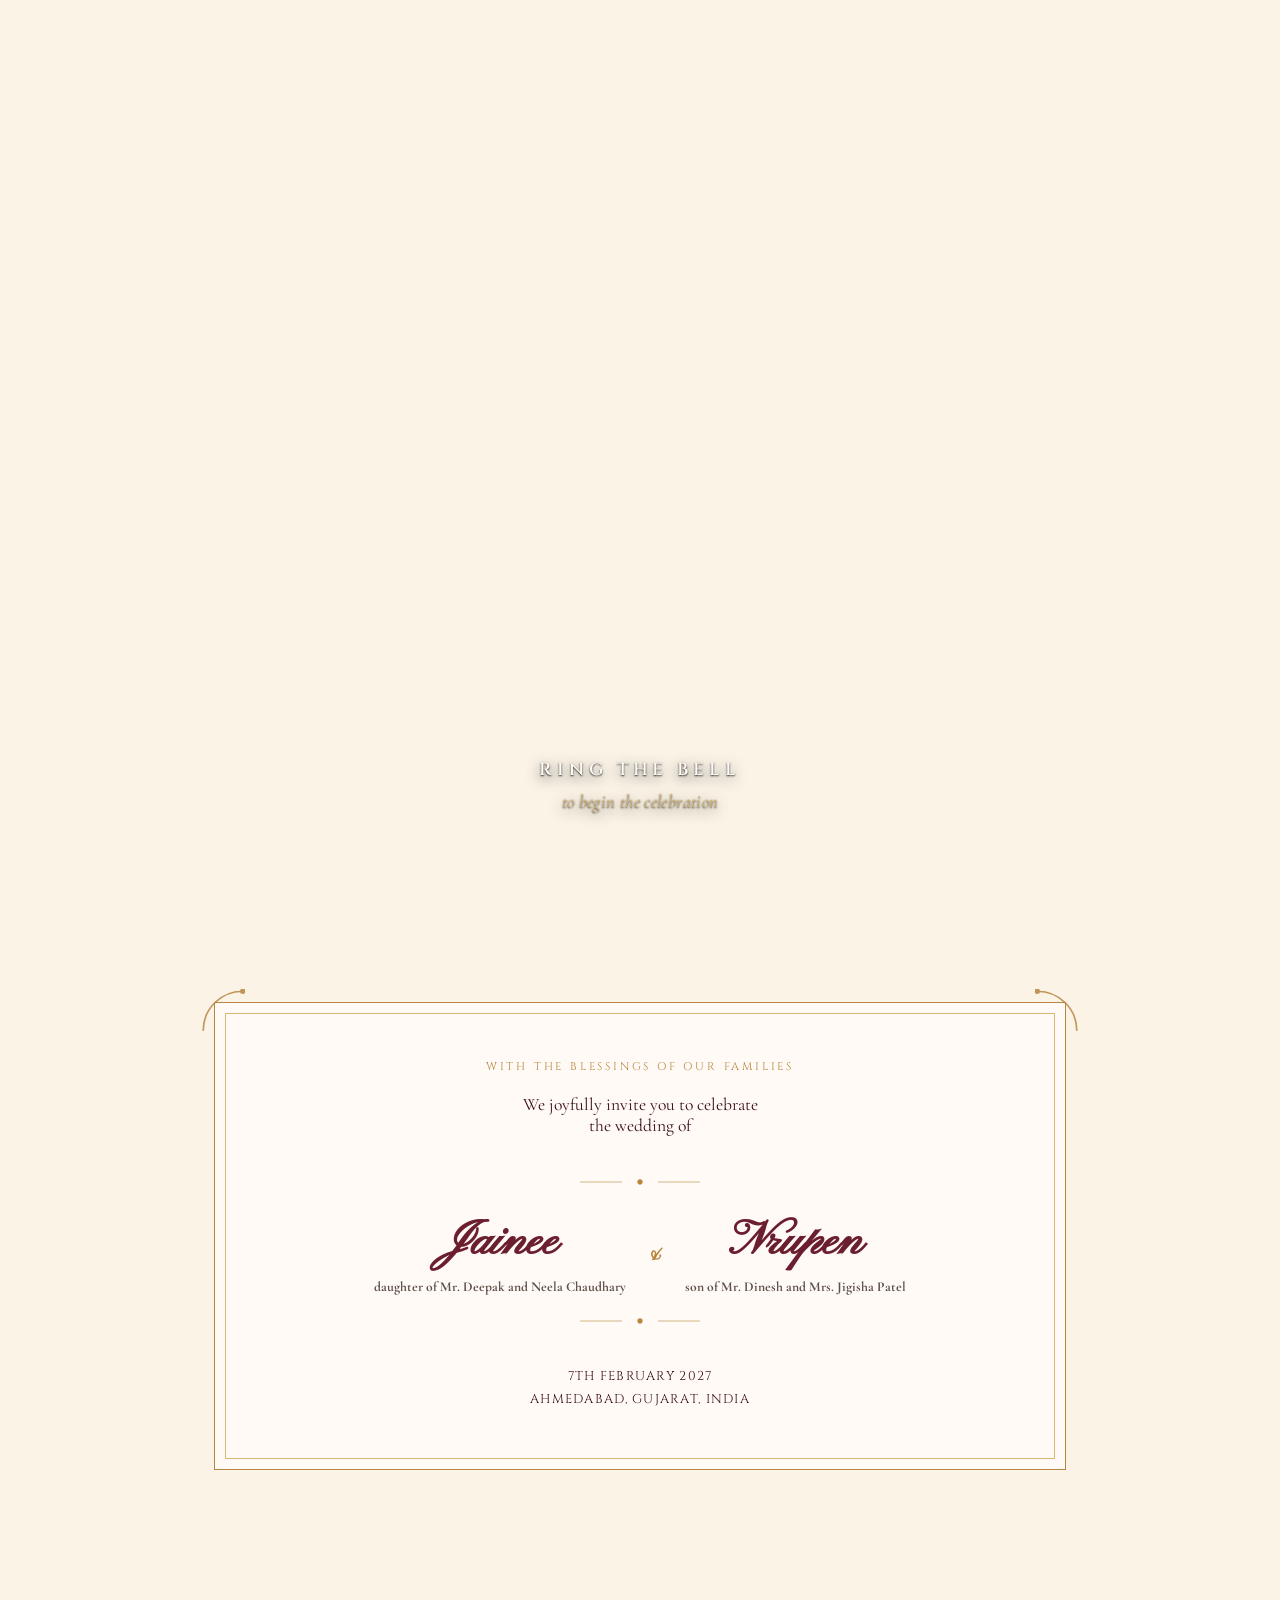
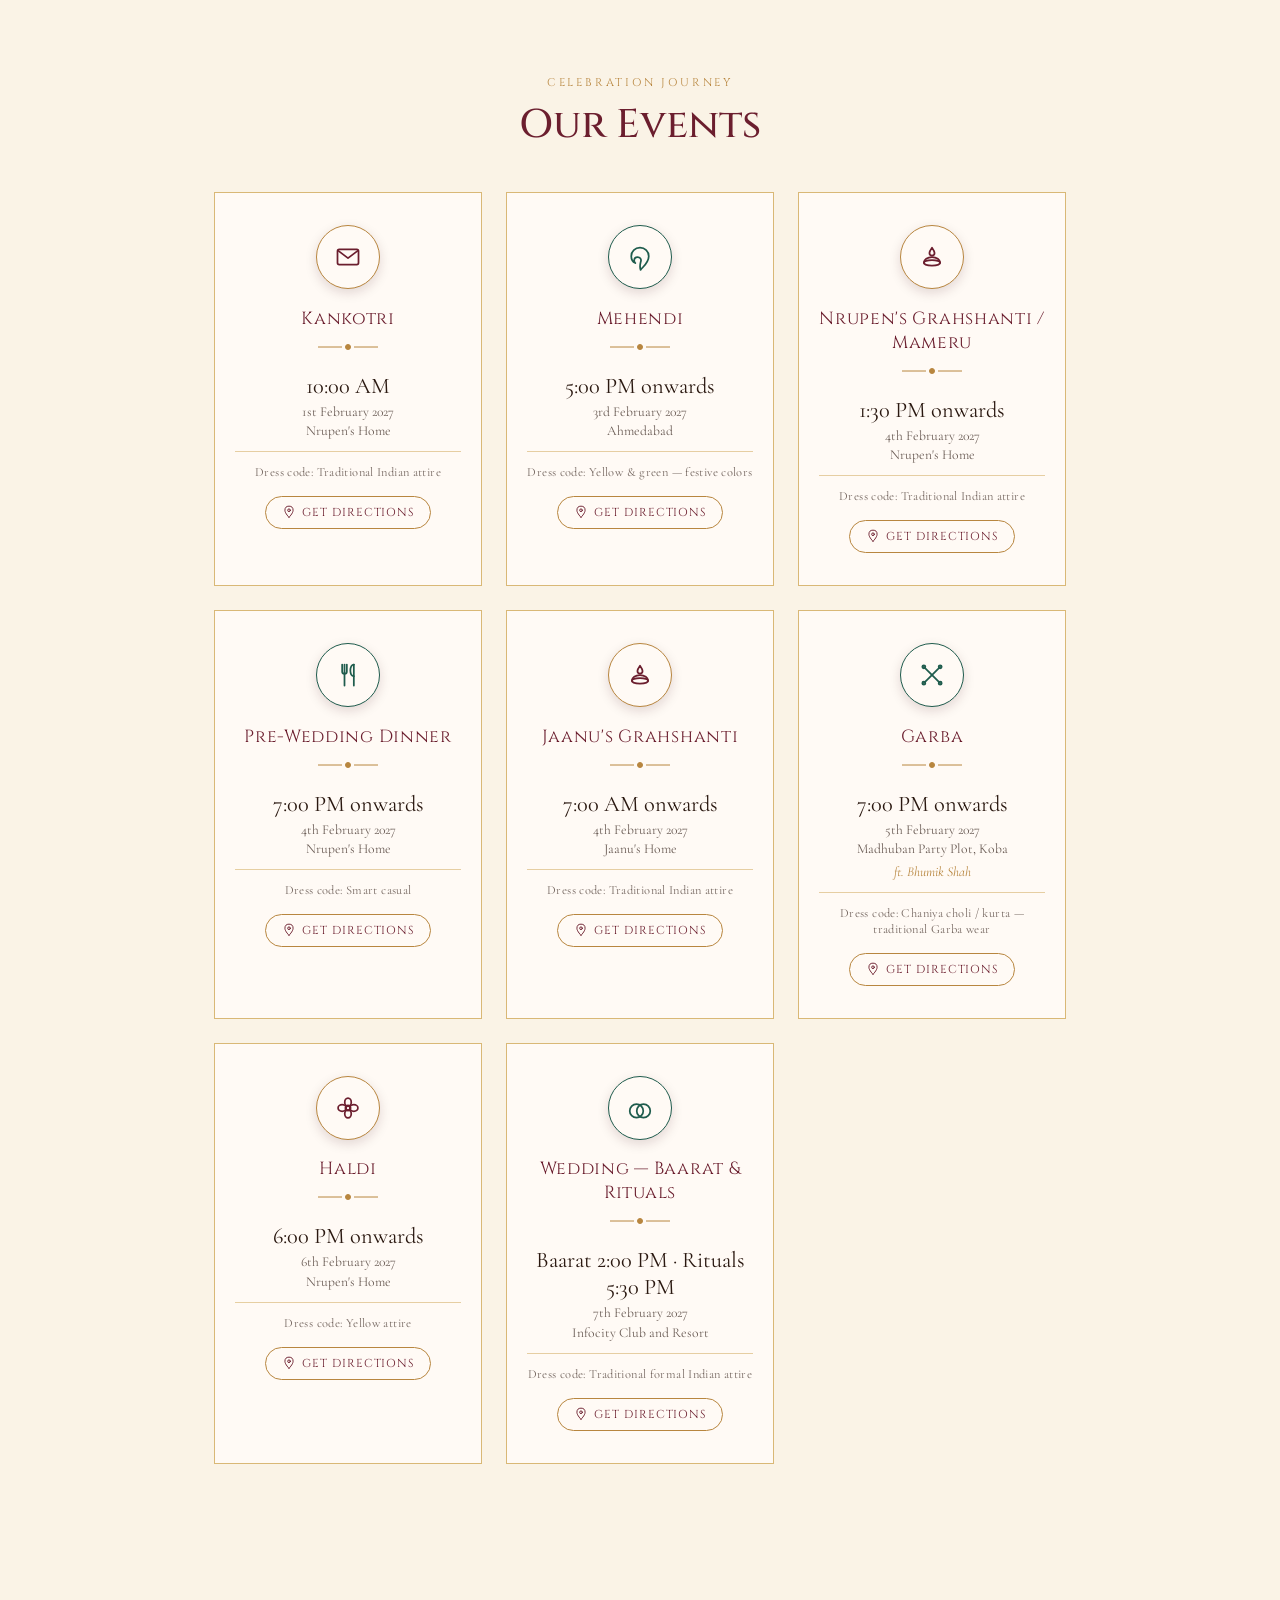
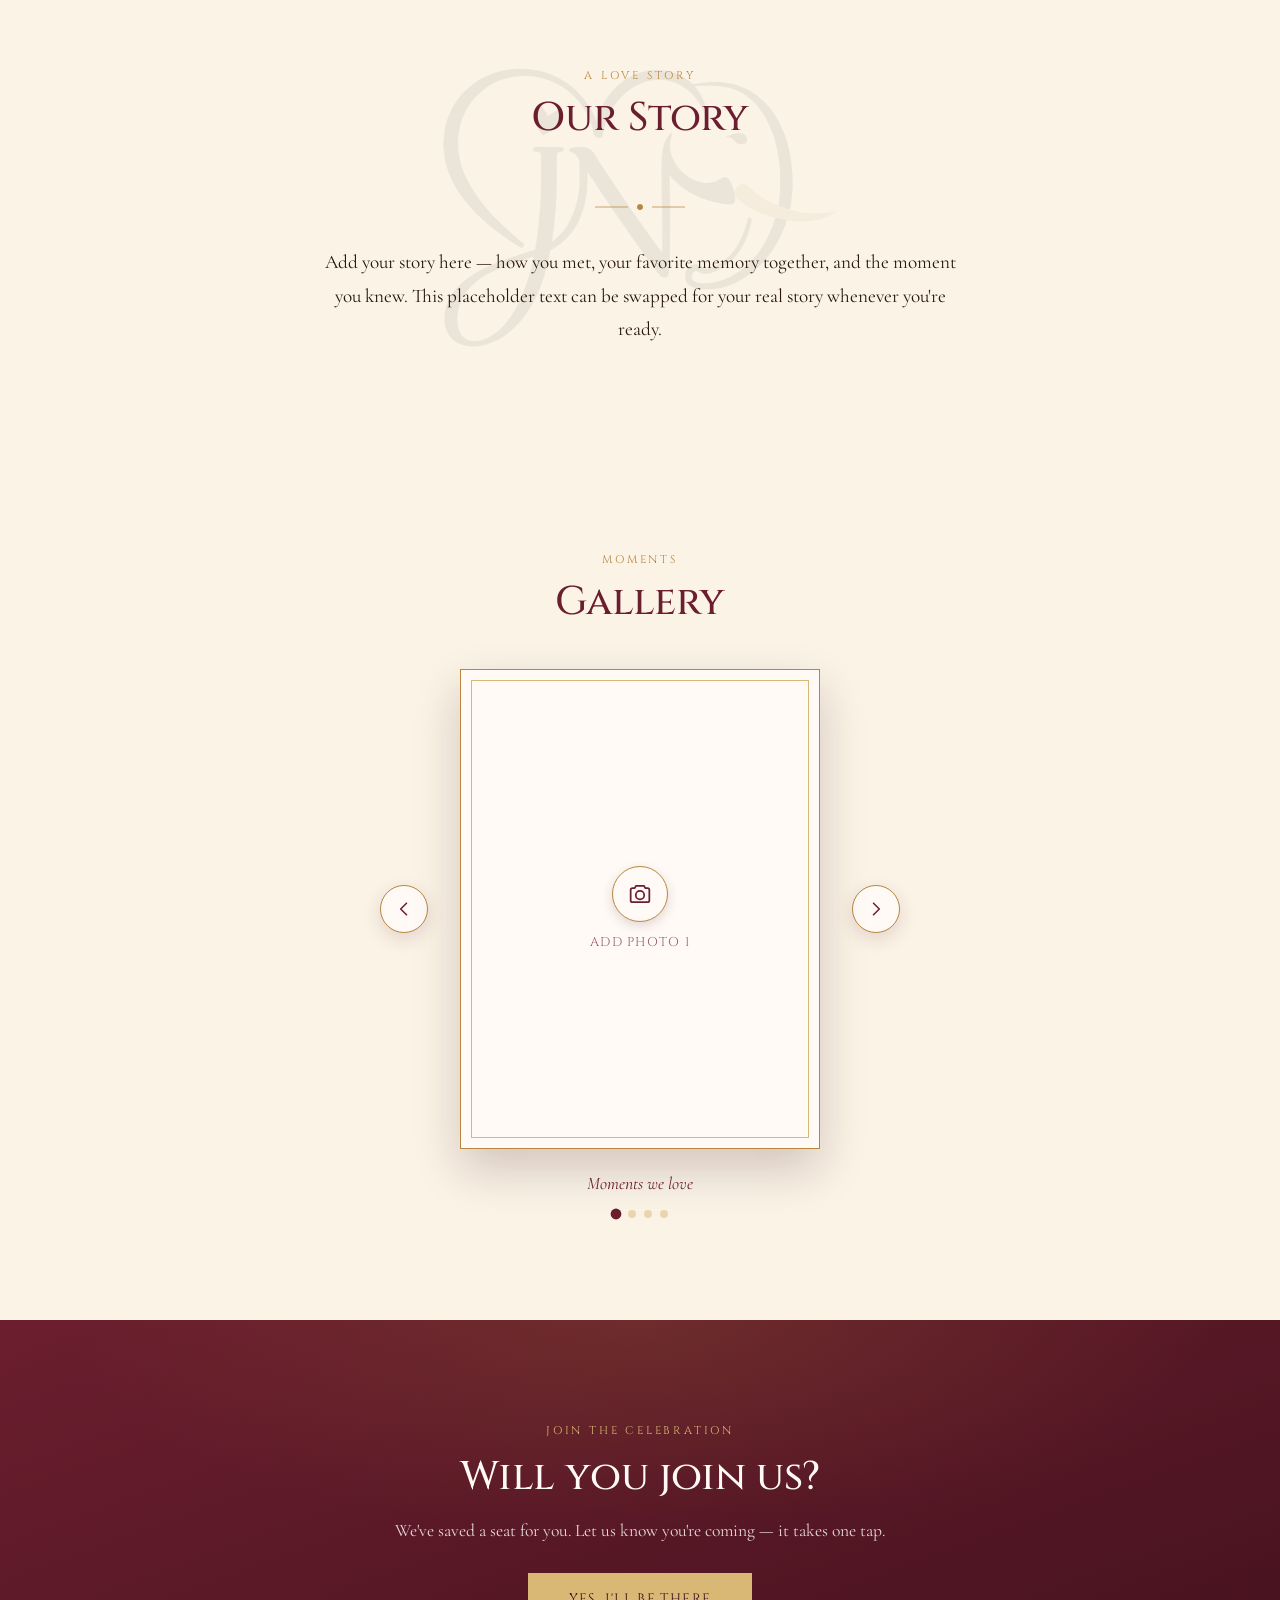
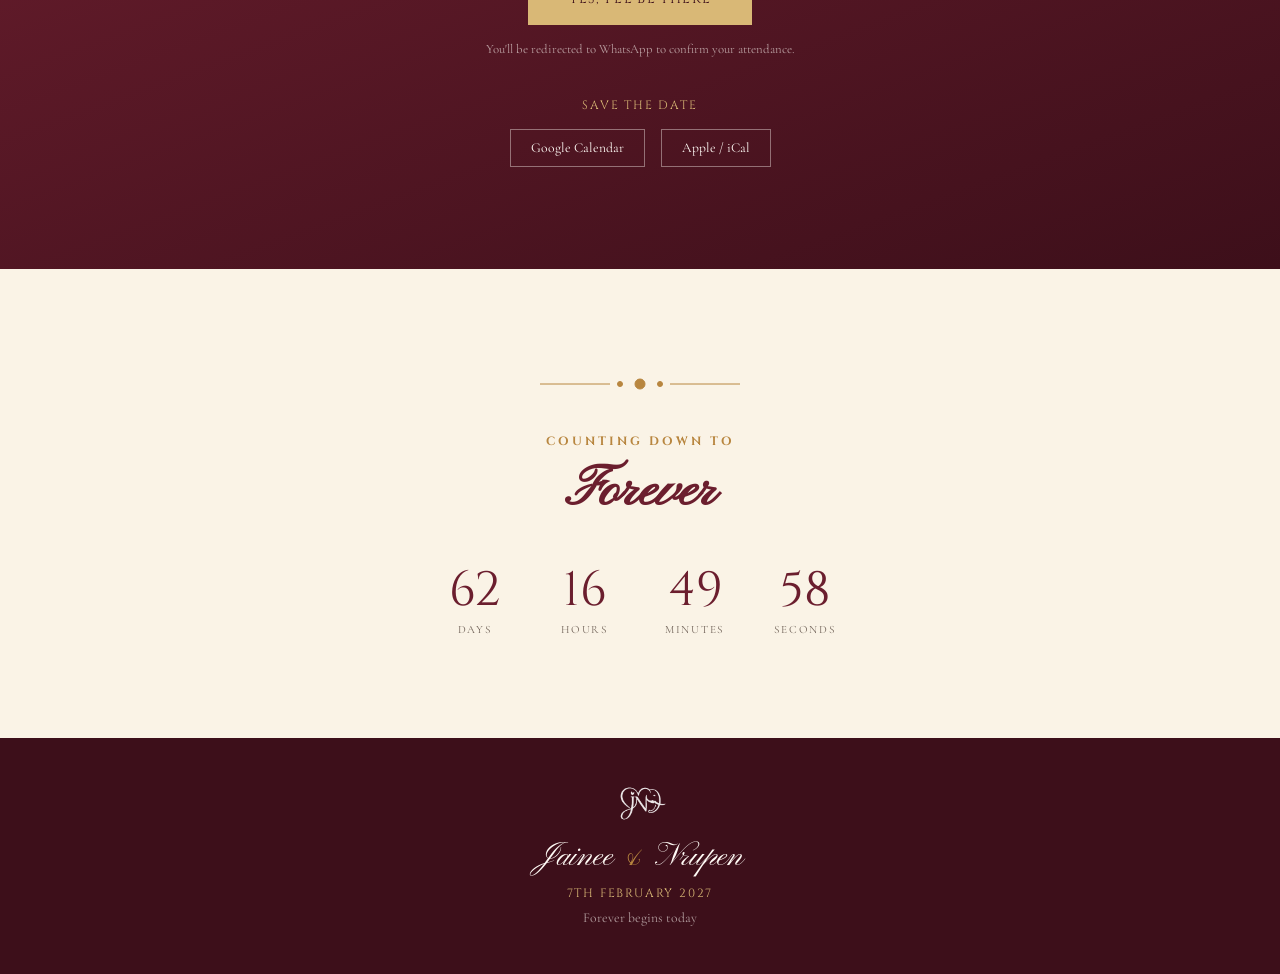
==== index.html @ 2be3107c "Remove hero corner brackets, optically center the logo Drop the four gold L-shaped corner accents fr" ====
<!DOCTYPE html>
<html lang="en">
<head>
<meta charset="UTF-8" />
<meta name="viewport" content="width=device-width, initial-scale=1.0, viewport-fit=cover" />
<title>Jainee &amp; Nrupen | Wedding</title>
<meta name="description" content="Join us as we celebrate the wedding of Jainee and Nrupen." />
<link rel="preconnect" href="https://fonts.googleapis.com">
<link rel="preconnect" href="https://fonts.gstatic.com" crossorigin>
<link href="https://fonts.googleapis.com/css2?family=Cormorant+Garamond:ital,wght@0,400;0,500;0,600;1,400&family=Cinzel:wght@400;500;600&family=Pinyon+Script&display=swap" rel="stylesheet">
<link rel="stylesheet" href="styles.css" />
</head>
<body class="intro-active">

<!-- ══════════ INTRO ══════════ -->
<section class="intro" id="intro" role="button" tabindex="0" aria-label="Ring the bell to begin the celebration">
  <div class="intro-bg" aria-hidden="true">
    <video class="intro-video" playsinline webkit-playsinline
           preload="auto" disablepictureinpicture disableremoteplayback
           controlsList="nodownload nofullscreen noremoteplayback noplaybackrate"
           autoplay muted loop>
      <source src="assets/stock/intro.mp4" type="video/mp4" />
    </video>
  </div>
  <div class="intro-content">
    <div class="intro-hint">
      <p class="intro-hint-label">Ring the bell</p>
      <p class="intro-hint-sub">to begin the celebration</p>
    </div>
  </div>
</section>

<main class="page" id="page" aria-hidden="true">

  <!-- ══════════ HERO ══════════ -->
  <section class="section hero-section" id="hero" aria-label="Jainee and Nrupen">

    <div class="hero-content">
      <img class="hero-logo" src="assets/logo.png" alt="Jainee and Nrupen logo" />
      <p class="hero-eyebrow">We're getting married</p>
      <h1 class="hero-names">
        <span class="hero-name" id="heroBride">Jainee</span>
        <span class="hero-amp" aria-hidden="true">&amp;</span>
        <span class="hero-name" id="heroGroom">Nrupen</span>
      </h1>
      <div class="hero-divider" aria-hidden="true"><span></span><svg viewBox="0 0 24 24" class="hero-divider-mark"><path d="M12 2l2.5 7.5H22l-6 4.5 2.5 7.5L12 17l-6.5 4.5L8 14 2 9.5h7.5z"/></svg><span></span></div>
      <p class="hero-date" id="heroDate">12<sup>th</sup> December 2026</p>
      <p class="hero-venue" id="heroVenue">The Grand Palace, Udaipur</p>
    </div>

    <a class="hero-scroll" href="#invite" aria-label="Scroll to invitation">
      <span class="hero-scroll-label">Scroll</span>
      <span class="hero-scroll-chevron" aria-hidden="true"></span>
    </a>
  </section>

  <!-- ══════════ INVITE ══════════ -->
  <section class="section invite-section" id="invite" aria-labelledby="inviteNames">
    <div class="invite-card reveal-item">
      <svg class="invite-flourish invite-flourish--l" viewBox="0 0 40 40" aria-hidden="true"><path d="M2 38C2 18 18 2 38 2" /><circle cx="38" cy="2" r="2.5" /></svg>
      <svg class="invite-flourish invite-flourish--r" viewBox="0 0 40 40" aria-hidden="true"><path d="M38 38C38 18 22 2 2 2" /><circle cx="2" cy="2" r="2.5" /></svg>
      <p class="invite-overline">With the blessings of our families</p>
      <p class="invite-kicker">We joyfully invite you to celebrate<br>the wedding of</p>
      <svg viewBox="0 0 200 20" class="invite-rule" aria-hidden="true"><path d="M0 10h70M130 10h70" /><circle cx="100" cy="10" r="4"/></svg>

      <h2 class="invite-names" id="inviteNames">
        <span class="invite-person">
          <span class="invite-name" id="inviteBride">Jainee</span>
          <span class="invite-parent" id="inviteBrideParents">daughter of Mr. &amp; Mrs. Bride-Parent</span>
        </span>
        <span class="invite-amp" aria-hidden="true">&amp;</span>
        <span class="invite-person">
          <span class="invite-name" id="inviteGroom">Nrupen</span>
          <span class="invite-parent" id="inviteGroomParents">son of Mr. &amp; Mrs. Groom-Parent</span>
        </span>
      </h2>

      <svg viewBox="0 0 200 20" class="invite-rule" aria-hidden="true"><path d="M0 10h70M130 10h70" /><circle cx="100" cy="10" r="4"/></svg>

      <div class="invite-meta">
        <p class="invite-date" id="inviteDate">12th December 2026</p>
        <p class="invite-venue" id="inviteVenue">The Grand Palace, Udaipur</p>
      </div>
    </div>
  </section>

  <!-- ══════════ EVENTS ══════════ -->
  <section class="section events-section" id="events" aria-labelledby="eventsTitle">
    <div class="events-header reveal-item">
      <p class="events-eyebrow">Celebration Journey</p>
      <h2 class="events-title" id="eventsTitle">Our Events</h2>
    </div>
    <div class="events-list" id="eventsList" role="list" aria-label="Wedding events"></div>
  </section>

  <!-- ══════════ OUR STORY ══════════ -->
  <section class="section story-section" id="story" aria-labelledby="storyTitle">
    <img class="story-watermark" src="assets/logo.png" alt="" aria-hidden="true" />
    <div class="story-content reveal-item">
      <p class="story-eyebrow">A love story</p>
      <h2 class="story-title" id="storyTitle">Our Story</h2>
      <svg viewBox="0 0 120 16" class="story-rule" aria-hidden="true"><path d="M0 8h44M76 8h44"/><circle cx="60" cy="8" r="3.5"/></svg>
      <p class="story-body" id="storyBody">
        Add your story here — how you met, your favorite memory together, and the moment you knew.
        This placeholder text can be swapped for your real story whenever you're ready.
      </p>
    </div>
  </section>

  <!-- ══════════ GALLERY ══════════ -->
  <section class="section gallery-section" id="gallery" aria-labelledby="galleryTitle">
    <div class="gallery-header reveal-item">
      <p class="gallery-eyebrow">Moments</p>
      <h2 class="gallery-title" id="galleryTitle">Gallery</h2>
    </div>

    <div class="gallery-carousel reveal-item">
      <button class="gallery-nav gallery-nav--prev" id="galleryPrev" aria-label="Previous photo">
        <svg viewBox="0 0 24 24" fill="none" stroke="currentColor" stroke-width="1.8" stroke-linecap="round" stroke-linejoin="round"><path d="M15 5l-7 7 7 7"/></svg>
      </button>
      <div class="gallery-frame" id="galleryFrame" aria-live="polite"></div>
      <button class="gallery-nav gallery-nav--next" id="galleryNext" aria-label="Next photo">
        <svg viewBox="0 0 24 24" fill="none" stroke="currentColor" stroke-width="1.8" stroke-linecap="round" stroke-linejoin="round"><path d="M9 5l7 7-7 7"/></svg>
      </button>
    </div>

    <p class="gallery-caption">Moments we love</p>
    <div class="gallery-dots" id="galleryDots" role="tablist" aria-label="Gallery navigation"></div>
  </section>

  <!-- ══════════ RSVP ══════════ -->
  <section class="section rsvp-section" id="rsvp" aria-labelledby="rsvpHeadline">
    <canvas class="rsvp-fireworks" id="rsvpFireworks" aria-hidden="true"></canvas>
    <div class="rsvp-content reveal-item">
      <p class="rsvp-eyebrow">Join the celebration</p>
      <h2 class="rsvp-headline" id="rsvpHeadline">Will you join us?</h2>
      <p class="rsvp-body" id="rsvpBody">
        We've saved a seat for you. Let us know you're coming — it takes one tap.
      </p>

      <a class="rsvp-btn" id="rsvpBtn" href="#" target="_blank" rel="noreferrer">
        <span id="rsvpBtnText">Yes, I'll be there</span>
      </a>
      <p class="rsvp-helper">You'll be redirected to WhatsApp to confirm your attendance.</p>

      <div class="rsvp-cal">
        <p class="rsvp-cal-heading">Save the Date</p>
        <div class="rsvp-cal-btns">
          <a class="rsvp-cal-btn" id="rsvpGcalBtn" href="#" target="_blank" rel="noreferrer">Google Calendar</a>
          <a class="rsvp-cal-btn" id="rsvpIcalBtn" href="#" download="jainee-nrupen-wedding.ics">Apple / iCal</a>
        </div>
      </div>
    </div>
  </section>

  <!-- ══════════ COUNTDOWN ══════════ -->
  <section class="section countdown-section" id="countdown" aria-labelledby="countdownTitle">
    <div class="countdown-garland reveal-item" aria-hidden="true">
      <svg viewBox="0 0 200 24" class="countdown-garland-svg"><path d="M0 12h70M130 12h70"/><circle cx="100" cy="12" r="5"/><circle cx="80" cy="12" r="2.5"/><circle cx="120" cy="12" r="2.5"/></svg>
    </div>
    <div class="countdown-header reveal-item">
      <h2 class="countdown-title" id="countdownTitle">
        <span class="cd-title-lead">Counting Down to</span>
        <span class="cd-title-forever">Forever</span>
      </h2>
    </div>
    <div class="countdown-cells" id="countdownCells" role="timer" aria-label="Time remaining until the wedding">
      <div class="cd-cell"><span class="cd-num" id="cdDays">00</span><span class="cd-label">Days</span></div>
      <div class="cd-cell"><span class="cd-num" id="cdHours">00</span><span class="cd-label">Hours</span></div>
      <div class="cd-cell"><span class="cd-num" id="cdMins">00</span><span class="cd-label">Minutes</span></div>
      <div class="cd-cell"><span class="cd-num" id="cdSecs">00</span><span class="cd-label">Seconds</span></div>
    </div>
  </section>

</main>

<footer class="site-footer" id="siteFooter">
  <img class="ft-logo" src="assets/logo.png" alt="Jainee and Nrupen logo" />
  <p class="ft-names"><span id="ftBride">Jainee</span> <span class="amp">&amp;</span> <span id="ftGroom">Nrupen</span></p>
  <p class="ft-date" id="ftDate">12th December 2026</p>
  <p class="ft-tagline">Forever begins today</p>
</footer>

<!-- Floating section nav -->
<div class="fab-cluster" id="fabCluster" aria-label="Site controls">
  <nav class="nav-panel" id="navPanel" aria-hidden="true">
    <a class="nav-link" href="#hero">Home</a>
    <a class="nav-link" href="#invite">Invitation</a>
    <a class="nav-link" href="#events">Events</a>
    <a class="nav-link" href="#story">Our Story</a>
    <a class="nav-link" href="#gallery">Gallery</a>
    <a class="nav-link" href="#rsvp">RSVP</a>
    <a class="nav-link" href="#countdown">Countdown</a>
  </nav>
  <button class="fab fab-nav" id="navToggle" type="button" aria-label="Open navigation" aria-expanded="false">
    <span class="fab-line"></span><span class="fab-line"></span><span class="fab-line"></span>
  </button>
</div>

<script src="script.js"></script>
</body>
</html>
---- styles.css ----
/* ═══════════════════════════════════
   Tokens
═══════════════════════════════════ */
:root {
  --maroon: #6b1e2e;
  --maroon-dark: #3d0f1a;
  --gold: #b8863f;
  --gold-light: #d9b876;
  --emerald: #1f5c4d;
  --cream: #faf3e6;
  --ivory: #fffaf5;
  --ink: #2a1810;
  --font-body: 'Cormorant Garamond', serif;
  --font-heading: 'Cinzel', serif;
  --font-script: 'Pinyon Script', cursive;
  --section-pad: clamp(3.5rem, 8vw, 7rem);
}

* { box-sizing: border-box; }

html { scroll-behavior: smooth; }

body {
  margin: 0;
  font-family: var(--font-body);
  color: var(--ink);
  background: var(--cream);
  overflow-x: hidden;
}

body.intro-active { overflow: hidden; height: 100vh; }

.amp { font-family: var(--font-script); color: var(--gold); }

img { max-width: 100%; display: block; }

/* ═══════════════════════════════════
   Intro
═══════════════════════════════════ */
.intro {
  position: fixed;
  inset: 0;
  z-index: 100;
  display: flex;
  align-items: flex-end;
  justify-content: center;
  background: var(--cream);
  cursor: pointer;
  padding-bottom: clamp(2rem, 7vh, 3.5rem);
  transition: opacity 0.6s ease 0.15s, visibility 0.6s ease 0.15s, transform 0.75s ease;
}

body:not(.intro-active) .intro {
  opacity: 0;
  visibility: hidden;
  pointer-events: none;
  transform: scale(1.08);
}

.intro.is-flashing {
  transition: none;
  background: var(--gold);
}

.intro.is-flashing .intro-bg {
  opacity: 0;
}

.intro-bg {
  position: absolute;
  inset: 0;
  pointer-events: none;
}

.intro-bg img,
.intro-bg video {
  width: 100%;
  height: 100%;
  object-fit: cover;
  object-position: 50% 40%;
}

/* Hide the browser's default paused-video play glyph — we drive playback ourselves */
.intro-video::-webkit-media-controls,
.intro-video::-webkit-media-controls-start-playback-button,
.intro-video::-webkit-media-controls-panel {
  display: none !important;
  -webkit-appearance: none;
}

.intro-content {
  pointer-events: none;
  position: relative;
  text-align: center;
  color: var(--ivory);
  padding: 2rem;
  transition: opacity 0.45s ease, transform 0.45s ease;
}

.intro.is-playing .intro-content {
  opacity: 0;
  transform: translateY(-22px);
}

.intro-hint {
  animation: pulse 2.2s ease-in-out infinite;
}

.intro-hint-label {
  font-family: var(--font-heading);
  font-weight: 600;
  font-size: 1.1rem;
  letter-spacing: 0.28em;
  text-transform: uppercase;
  color: var(--ivory);
  text-shadow: 0 1px 2px rgba(0, 0, 0, 0.85), 0 4px 14px rgba(0, 0, 0, 0.7);
  margin: 0 0 0.5rem;
}

.intro-hint-sub {
  font-family: var(--font-body);
  font-style: italic;
  font-size: 1.15rem;
  letter-spacing: 0.02em;
  color: var(--gold-light);
  text-shadow: 0 1px 2px rgba(0, 0, 0, 0.85), 0 4px 14px rgba(0, 0, 0, 0.7);
  margin: 0;
}

@keyframes pulse {
  0%, 100% { opacity: 0.4; }
  50% { opacity: 1; }
}

/* ═══════════════════════════════════
   Section base
═══════════════════════════════════ */
.section {
  position: relative;
  padding: var(--section-pad) 1.5rem;
  max-width: 900px;
  margin: 0 auto;
}

.reveal-item {
  opacity: 0;
  transform: translateY(40px) scale(0.97);
  transition: opacity 0.9s cubic-bezier(0.16, 1, 0.3, 1), transform 0.9s cubic-bezier(0.16, 1, 0.3, 1);
}

.reveal-item.is-visible {
  opacity: 1;
  transform: translateY(0) scale(1);
}

/* ═══════════════════════════════════
   Hero
═══════════════════════════════════ */
.hero-section {
  position: relative;
  max-width: none;
  min-height: 100vh;
  display: flex;
  flex-direction: column;
  align-items: center;
  justify-content: center;
  text-align: center;
  background: linear-gradient(160deg, var(--maroon) 0%, var(--maroon-dark) 100%);
  color: var(--ivory);
  overflow: hidden;
}

.hero-content {
  position: relative;
}

.hero-logo {
  width: clamp(92px, 20vw, 150px);
  height: auto;
  margin: 0 auto 1.5rem;
  filter: brightness(0) invert(1);
  opacity: 0.92;
  transform: translateX(6.5%); /* optical centering: the mark's ink is left-heavy within its canvas */
}

.hero-eyebrow {
  font-family: var(--font-heading);
  letter-spacing: 0.35em;
  text-transform: uppercase;
  font-size: 0.7rem;
  color: var(--gold);
  margin: 0 0 1.5rem;
}

.hero-names {
  margin: 0;
  font-family: var(--font-script);
  font-weight: 400;
  font-size: clamp(3.25rem, 10vw, 6rem);
}

.hero-amp {
  font-family: var(--font-script);
  color: var(--gold-light);
  margin: 0 0.15em;
}

.hero-divider {
  display: flex;
  align-items: center;
  justify-content: center;
  gap: 0.75rem;
  margin: 1.75rem auto;
  width: min(280px, 60vw);
}

.hero-divider span {
  flex: 1;
  height: 1px;
  background: var(--gold);
  opacity: 0.6;
}

.hero-divider-mark {
  width: 18px;
  height: 18px;
  fill: var(--gold-light);
  flex-shrink: 0;
}

.hero-date, .hero-venue {
  font-family: var(--font-heading);
  letter-spacing: 0.15em;
  text-transform: uppercase;
  font-size: 0.85rem;
  margin: 0.4rem 0;
  color: var(--ivory);
  opacity: 0.9;
}

.hero-scroll {
  position: absolute;
  bottom: 2rem;
  left: 50%;
  transform: translateX(-50%);
  display: flex;
  flex-direction: column;
  align-items: center;
  gap: 0.5rem;
  color: var(--gold-light);
  text-decoration: none;
  font-size: 0.65rem;
  letter-spacing: 0.2em;
  text-transform: uppercase;
}

.hero-scroll-chevron {
  width: 10px;
  height: 10px;
  border-right: 1.5px solid var(--gold-light);
  border-bottom: 1.5px solid var(--gold-light);
  transform: rotate(45deg);
  animation: bob 2s ease-in-out infinite;
}

@keyframes bob {
  0%, 100% { transform: rotate(45deg) translate(0, 0); }
  50% { transform: rotate(45deg) translate(4px, 4px); }
}

/* ═══════════════════════════════════
   Invite
═══════════════════════════════════ */
.invite-section { text-align: center; }

.invite-card {
  border: 1.5px solid var(--gold);
  padding: clamp(2rem, 6vw, 3.5rem) clamp(1.5rem, 5vw, 3rem);
  position: relative;
  background: var(--ivory);
}

.invite-card::before {
  content: '';
  position: absolute;
  inset: 10px;
  border: 1px solid var(--gold-light);
  pointer-events: none;
}

.invite-flourish {
  position: absolute;
  top: -14px;
  width: 44px;
  height: 44px;
  stroke: var(--gold);
  fill: none;
  stroke-width: 1.5;
  opacity: 0.85;
}

.invite-flourish circle { fill: var(--gold); stroke: none; }

.invite-flourish--l { left: -14px; }
.invite-flourish--r { right: -14px; }

@media (max-width: 560px) {
  .invite-flourish { width: 32px; height: 32px; top: -10px; }
}

.invite-overline {
  font-family: var(--font-heading);
  font-size: 0.7rem;
  letter-spacing: 0.25em;
  text-transform: uppercase;
  color: var(--gold);
  margin: 0 0 1.25rem;
}

.invite-kicker {
  font-size: 1.1rem;
  color: var(--maroon-dark);
  margin: 0 0 1.25rem;
}

.invite-rule {
  width: min(200px, 50%);
  height: 12px;
  margin: 1.25rem auto;
  stroke: var(--gold);
  fill: var(--gold);
  stroke-width: 1;
}

.invite-names {
  margin: 0;
  display: flex;
  flex-wrap: wrap;
  align-items: center;
  justify-content: center;
  gap: 0.75rem 1.25rem;
}

.invite-person {
  display: flex;
  flex-direction: column;
  gap: 0.35rem;
}

.invite-name {
  font-family: var(--font-script);
  font-size: clamp(2rem, 6vw, 3rem);
  color: var(--maroon);
}

.invite-parent {
  font-size: 0.85rem;
  color: var(--ink);
  opacity: 0.75;
}

.invite-amp {
  font-family: var(--font-script);
  font-size: 1.5rem;
  color: var(--gold);
}

.invite-meta { margin-top: 1rem; }

.invite-date, .invite-venue {
  font-family: var(--font-heading);
  font-size: 0.8rem;
  letter-spacing: 0.1em;
  text-transform: uppercase;
  color: var(--maroon-dark);
  margin: 0.35rem 0;
}

/* ═══════════════════════════════════
   Events
═══════════════════════════════════ */
.events-header, .story-content, .gallery-header, .countdown-header {
  text-align: center;
}

.events-eyebrow, .story-eyebrow, .gallery-eyebrow {
  font-family: var(--font-heading);
  font-size: 0.7rem;
  letter-spacing: 0.25em;
  text-transform: uppercase;
  color: var(--gold);
  margin: 0 0 0.5rem;
}

.events-title, .story-title, .gallery-title {
  font-family: var(--font-heading);
  font-weight: 500;
  font-size: clamp(1.75rem, 5vw, 2.5rem);
  color: var(--maroon);
  margin: 0 0 2.5rem;
}

.events-list {
  display: grid;
  grid-template-columns: repeat(auto-fit, minmax(240px, 1fr));
  gap: 1.5rem;
}

.event-card {
  border: 1px solid var(--gold-light);
  background: var(--ivory);
  padding: 2rem 1.25rem;
  text-align: center;
  transition: transform 0.35s ease, box-shadow 0.35s ease, border-color 0.35s ease;
}

.event-card:hover {
  transform: translateY(-6px);
  border-color: var(--gold);
  box-shadow: 0 16px 34px rgba(107, 30, 46, 0.16);
}

.event-card:hover .icon-badge {
  transform: scale(1.08);
  box-shadow: 0 6px 18px rgba(184, 134, 63, 0.35);
}

/* ═══════════════════════════════════
   Icon badges — hand-drawn line icons in a ringed circle,
   used across event cards, guest-info cards and the gallery.
═══════════════════════════════════ */
.icon-badge {
  display: flex;
  align-items: center;
  justify-content: center;
  width: 64px;
  height: 64px;
  margin: 0 auto 1.1rem;
  border-radius: 50%;
  border: 1px solid var(--gold);
  background: var(--ivory);
  box-shadow: 0 4px 12px rgba(61, 15, 26, 0.15);
  transition: transform 0.35s ease, box-shadow 0.35s ease;
}

.icon-badge-svg {
  width: 28px;
  height: 28px;
  color: var(--maroon);
}

.icon-badge--emerald { border-color: var(--emerald); }
.icon-badge--emerald .icon-badge-svg { color: var(--emerald); }

.gallery-frame .icon-badge {
  width: 56px;
  height: 56px;
  margin: 0 auto 0.75rem;
}

.event-name {
  font-family: var(--font-heading);
  font-size: 1.1rem;
  color: var(--maroon);
  margin: 0 0 0.75rem;
  letter-spacing: 0.04em;
}

.event-rule {
  width: 60px;
  height: 8px;
  stroke: var(--gold);
  fill: var(--gold);
  margin: 0 auto 0.75rem;
}

.event-time { font-size: 1.4rem; margin: 0.25rem 0; color: var(--ink); }
.event-date, .event-venue {
  font-size: 0.85rem;
  color: var(--ink);
  opacity: 0.7;
  margin: 0.15rem 0;
}

.event-note {
  font-family: var(--font-body);
  font-style: italic;
  font-size: 0.85rem;
  color: var(--gold);
  margin: 0.35rem 0 0;
}

.event-dress {
  font-size: 0.78rem;
  letter-spacing: 0.03em;
  color: var(--ink);
  opacity: 0.65;
  margin: 0.75rem 0 0;
  padding-top: 0.75rem;
  border-top: 1px solid var(--gold-light);
}

.event-map-link {
  display: inline-flex;
  align-items: center;
  gap: 0.4rem;
  margin-top: 1rem;
  padding: 0.5rem 1rem;
  border: 1px solid var(--gold);
  border-radius: 999px;
  font-family: var(--font-heading);
  font-size: 0.72rem;
  letter-spacing: 0.08em;
  text-transform: uppercase;
  color: var(--maroon);
  text-decoration: none;
  transition: background 0.3s ease, color 0.3s ease;
}

.event-map-link svg { width: 14px; height: 14px; }

.event-map-link:hover {
  background: var(--maroon);
  color: var(--ivory);
}

/* ═══════════════════════════════════
   Story
═══════════════════════════════════ */
.story-section { position: relative; text-align: center; overflow: hidden; }

.story-watermark {
  position: absolute;
  top: 50%;
  left: 50%;
  width: min(420px, 70vw);
  height: auto;
  transform: translate(-50%, -50%);
  opacity: 0.06;
  pointer-events: none;
}

.story-content { position: relative; }

.story-rule {
  width: 140px;
  height: 12px;
  stroke: var(--gold);
  fill: var(--gold);
  margin: 1rem auto 1.75rem;
}

.story-body {
  font-size: 1.2rem;
  line-height: 1.75;
  color: var(--ink);
  max-width: 640px;
  margin: 0 auto;
}

/* ═══════════════════════════════════
   Gallery — single framed carousel
═══════════════════════════════════ */
.gallery-carousel {
  display: flex;
  align-items: center;
  justify-content: center;
  gap: clamp(0.75rem, 3vw, 2rem);
}

.gallery-frame {
  position: relative;
  width: min(360px, 68vw);
  aspect-ratio: 3 / 4;
  border: 1.5px solid var(--gold);
  background: var(--ivory);
  box-shadow: 0 20px 44px rgba(61, 15, 26, 0.2);
  overflow: hidden;
  display: flex;
  flex-direction: column;
  align-items: center;
  justify-content: center;
  opacity: 0;
  transition: opacity 0.25s ease;
}

.gallery-frame.is-visible { opacity: 1; }

.gallery-frame::before {
  content: '';
  position: absolute;
  inset: 10px;
  border: 1px solid var(--gold-light);
  pointer-events: none;
}

.gallery-frame img { width: 100%; height: 100%; object-fit: cover; }

.gallery-frame-placeholder {
  font-family: var(--font-heading);
  font-size: 0.8rem;
  letter-spacing: 0.1em;
  text-transform: uppercase;
  color: var(--maroon);
  opacity: 0.7;
}

.gallery-nav {
  flex-shrink: 0;
  width: 48px;
  height: 48px;
  border-radius: 50%;
  border: 1px solid var(--gold);
  background: var(--ivory);
  color: var(--maroon);
  cursor: pointer;
  display: flex;
  align-items: center;
  justify-content: center;
  box-shadow: 0 6px 18px rgba(107, 30, 46, 0.15);
  transition: background 0.3s ease, transform 0.3s ease, color 0.3s ease;
}

.gallery-nav svg { width: 20px; height: 20px; }

.gallery-nav:hover {
  background: var(--maroon);
  color: var(--ivory);
  transform: scale(1.08);
}

.gallery-caption {
  text-align: center;
  font-family: var(--font-body);
  font-style: italic;
  font-size: 1.1rem;
  color: var(--maroon);
  margin: 1.5rem 0 1rem;
}

.gallery-dots {
  display: flex;
  align-items: center;
  justify-content: center;
  gap: 0.5rem;
}

.gallery-dot {
  width: 8px;
  height: 8px;
  border-radius: 50%;
  border: none;
  padding: 0;
  background: var(--gold-light);
  opacity: 0.5;
  cursor: pointer;
  transition: opacity 0.25s ease, transform 0.25s ease;
}

.gallery-dot.is-active {
  opacity: 1;
  background: var(--maroon);
  transform: scale(1.35);
}

/* ═══════════════════════════════════
   RSVP
═══════════════════════════════════ */
.rsvp-section {
  position: relative;
  max-width: none;
  text-align: center;
  background:
    radial-gradient(ellipse 70% 60% at 50% 0%, rgba(184, 134, 63, 0.16) 0%, transparent 65%),
    linear-gradient(160deg, var(--maroon) 0%, var(--maroon-dark) 100%);
  color: var(--ivory);
  overflow: hidden;
}

.rsvp-fireworks {
  position: absolute;
  inset: 0;
  width: 100%;
  height: 100%;
  pointer-events: none;
}

.rsvp-content { position: relative; max-width: 560px; margin: 0 auto; }

.rsvp-eyebrow {
  font-family: var(--font-heading);
  font-size: 0.7rem;
  letter-spacing: 0.25em;
  text-transform: uppercase;
  color: var(--gold-light);
  margin: 0 0 0.75rem;
}

.rsvp-headline {
  font-family: var(--font-heading);
  font-weight: 500;
  font-size: clamp(1.75rem, 5vw, 2.5rem);
  margin: 0 0 1rem;
}

.rsvp-body { font-size: 1.1rem; opacity: 0.85; margin: 0 0 2rem; }

.rsvp-btn {
  display: inline-block;
  font-family: var(--font-heading);
  letter-spacing: 0.1em;
  text-transform: uppercase;
  font-size: 0.85rem;
  color: var(--maroon-dark);
  background: var(--gold-light);
  padding: 1rem 2.5rem;
  text-decoration: none;
  border: 1px solid var(--gold-light);
  transition: background 0.3s ease, color 0.3s ease;
}

.rsvp-btn:hover { background: transparent; color: var(--gold-light); }

.rsvp-helper {
  font-size: 0.8rem;
  opacity: 0.6;
  margin: 1rem 0 2.5rem;
}

.rsvp-cal-heading {
  font-family: var(--font-heading);
  font-size: 0.75rem;
  letter-spacing: 0.15em;
  text-transform: uppercase;
  color: var(--gold-light);
  margin: 0 0 1rem;
}

.rsvp-cal-btns {
  display: flex;
  gap: 1rem;
  justify-content: center;
  flex-wrap: wrap;
}

.rsvp-cal-btn {
  font-size: 0.85rem;
  color: var(--ivory);
  border: 1px solid rgba(255, 250, 245, 0.4);
  padding: 0.6rem 1.25rem;
  text-decoration: none;
  transition: border-color 0.3s ease;
}

.rsvp-cal-btn:hover { border-color: var(--gold-light); }

/* ═══════════════════════════════════
   Countdown
═══════════════════════════════════ */
.countdown-section { text-align: center; }

.countdown-garland {
  width: min(420px, 90%);
  margin: 0 auto 2rem;
}

.countdown-garland-svg {
  width: 100%;
  height: 24px;
  stroke: var(--gold);
  fill: var(--gold);
  stroke-width: 1;
}

.cd-title-lead {
  display: block;
  font-family: var(--font-heading);
  font-size: 0.75rem;
  letter-spacing: 0.25em;
  text-transform: uppercase;
  color: var(--gold);
  margin-bottom: 0.5rem;
}

.cd-title-forever {
  display: block;
  font-family: var(--font-script);
  font-size: clamp(2.5rem, 7vw, 3.5rem);
  color: var(--maroon);
}

.countdown-cells {
  display: flex;
  justify-content: center;
  gap: clamp(1rem, 4vw, 2.5rem);
  margin-top: 2.5rem;
  flex-wrap: wrap;
}

.cd-cell {
  display: flex;
  flex-direction: column;
  align-items: center;
  min-width: 70px;
}

.cd-num {
  font-family: var(--font-heading);
  font-size: clamp(2rem, 6vw, 3rem);
  color: var(--maroon);
  line-height: 1;
}

.cd-label {
  font-size: 0.7rem;
  letter-spacing: 0.15em;
  text-transform: uppercase;
  color: var(--ink);
  opacity: 0.65;
  margin-top: 0.5rem;
}

/* ═══════════════════════════════════
   Footer
═══════════════════════════════════ */
.site-footer {
  text-align: center;
  padding: 3rem 1.5rem;
  background: var(--maroon-dark);
  color: var(--ivory);
}

.ft-logo {
  width: 48px;
  height: auto;
  margin: 0 auto 1rem;
  filter: brightness(0) invert(1);
  opacity: 0.9;
  transform: translateX(6.5%); /* optical centering: the mark's ink is left-heavy within its canvas */
}

.ft-names {
  font-family: var(--font-script);
  font-size: 2rem;
  margin: 0 0 0.5rem;
}

.ft-date {
  font-family: var(--font-heading);
  font-size: 0.75rem;
  letter-spacing: 0.15em;
  text-transform: uppercase;
  color: var(--gold-light);
  margin: 0 0 0.5rem;
}

.ft-tagline {
  font-size: 0.85rem;
  opacity: 0.6;
  margin: 0;
}

/* ═══════════════════════════════════
   Floating nav
═══════════════════════════════════ */
.fab-cluster {
  position: fixed;
  bottom: 1.5rem;
  right: 1.5rem;
  z-index: 50;
  display: flex;
  flex-direction: column;
  align-items: flex-end;
  gap: 0.75rem;
}

.fab {
  width: 52px;
  height: 52px;
  border-radius: 50%;
  border: 1px solid var(--gold);
  background: var(--ivory);
  cursor: pointer;
  display: flex;
  flex-direction: column;
  align-items: center;
  justify-content: center;
  gap: 4px;
  box-shadow: 0 6px 18px rgba(107, 30, 46, 0.18);
}

.fab-line {
  width: 20px;
  height: 1.5px;
  background: var(--maroon);
}

.nav-panel {
  display: flex;
  flex-direction: column;
  gap: 0.25rem;
  background: var(--ivory);
  border: 1px solid var(--gold);
  padding: 1rem 1.5rem;
  opacity: 0;
  transform: translateY(10px) scale(0.98);
  pointer-events: none;
  transition: opacity 0.25s ease, transform 0.25s ease;
}

.nav-panel.is-open {
  opacity: 1;
  transform: translateY(0) scale(1);
  pointer-events: auto;
}

.nav-link {
  font-family: var(--font-heading);
  font-size: 0.8rem;
  letter-spacing: 0.08em;
  color: var(--maroon-dark);
  text-decoration: none;
  padding: 0.4rem 0;
}

.nav-link:hover { color: var(--gold); }

/* ═══════════════════════════════════
   Responsive
═══════════════════════════════════ */
@media (max-width: 640px) {
  .invite-names { flex-direction: column; }
  .rsvp-cal-btns { flex-direction: column; align-items: center; }
}
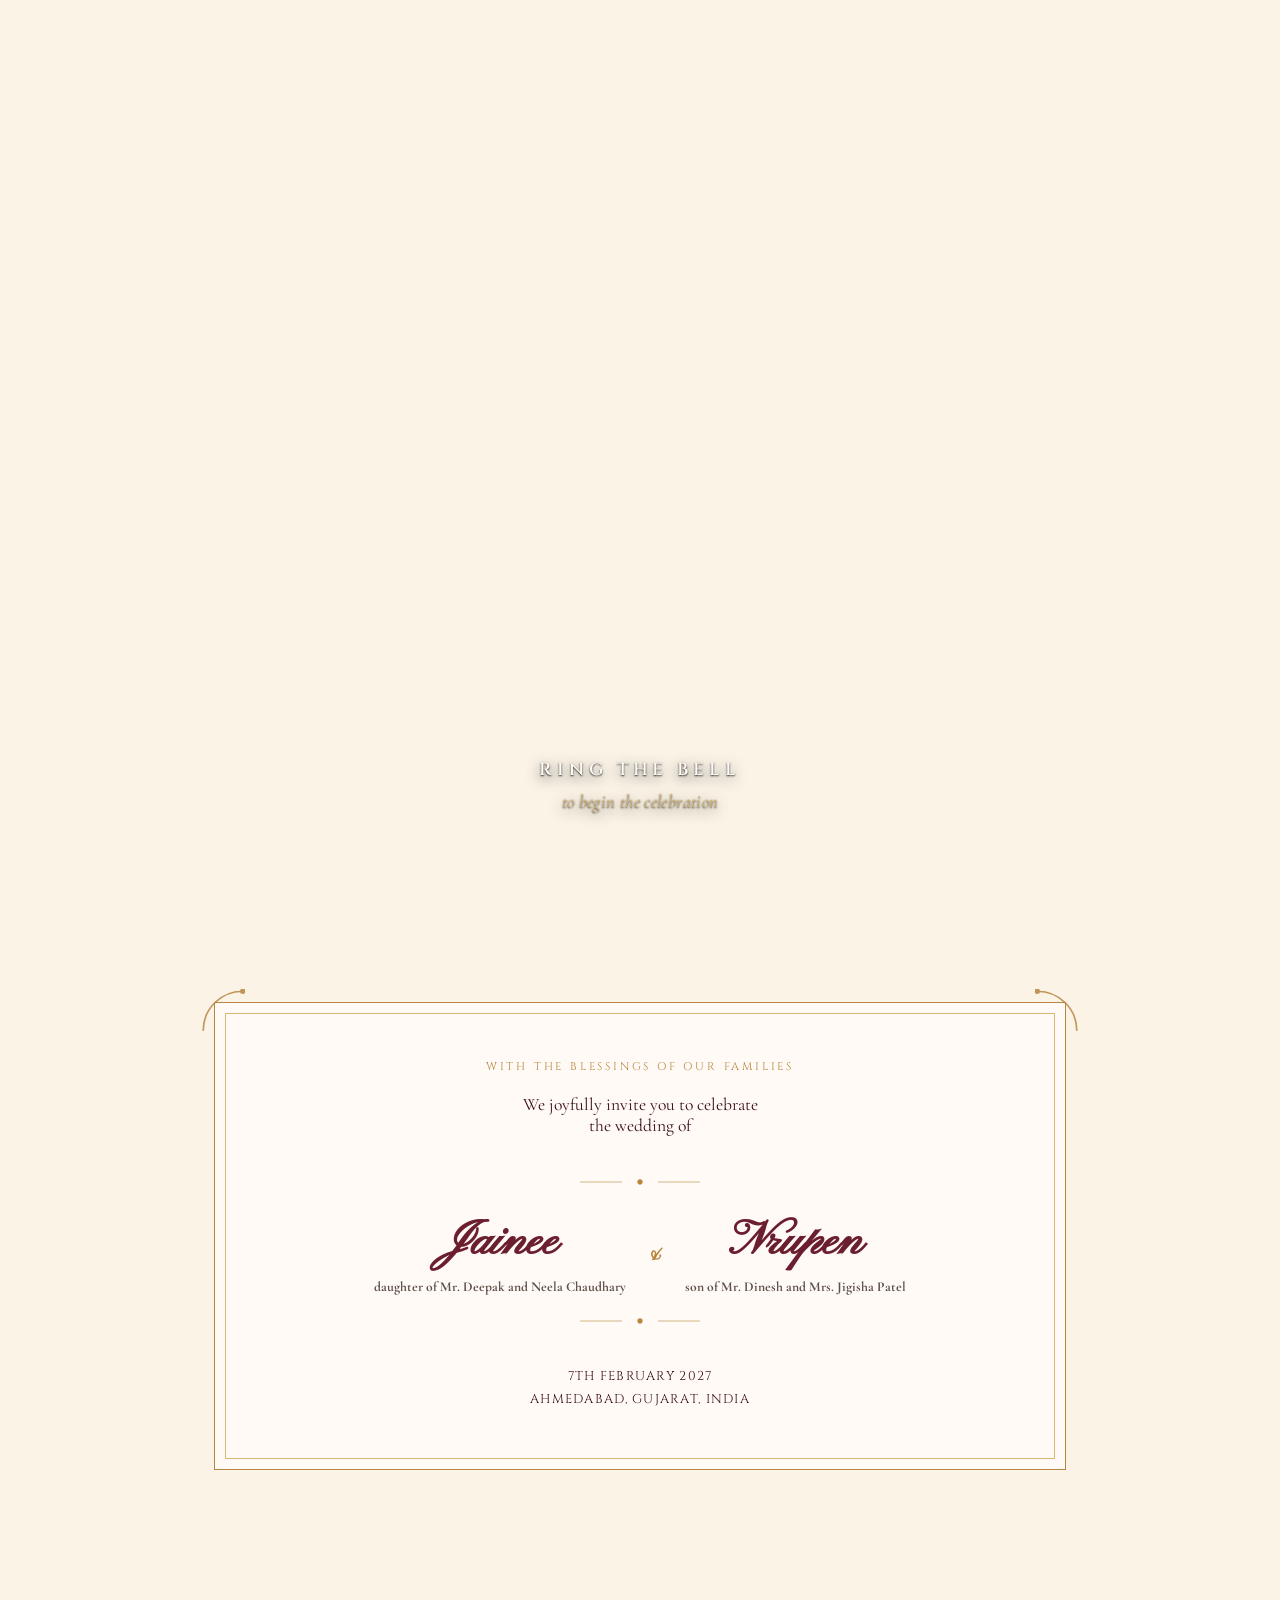
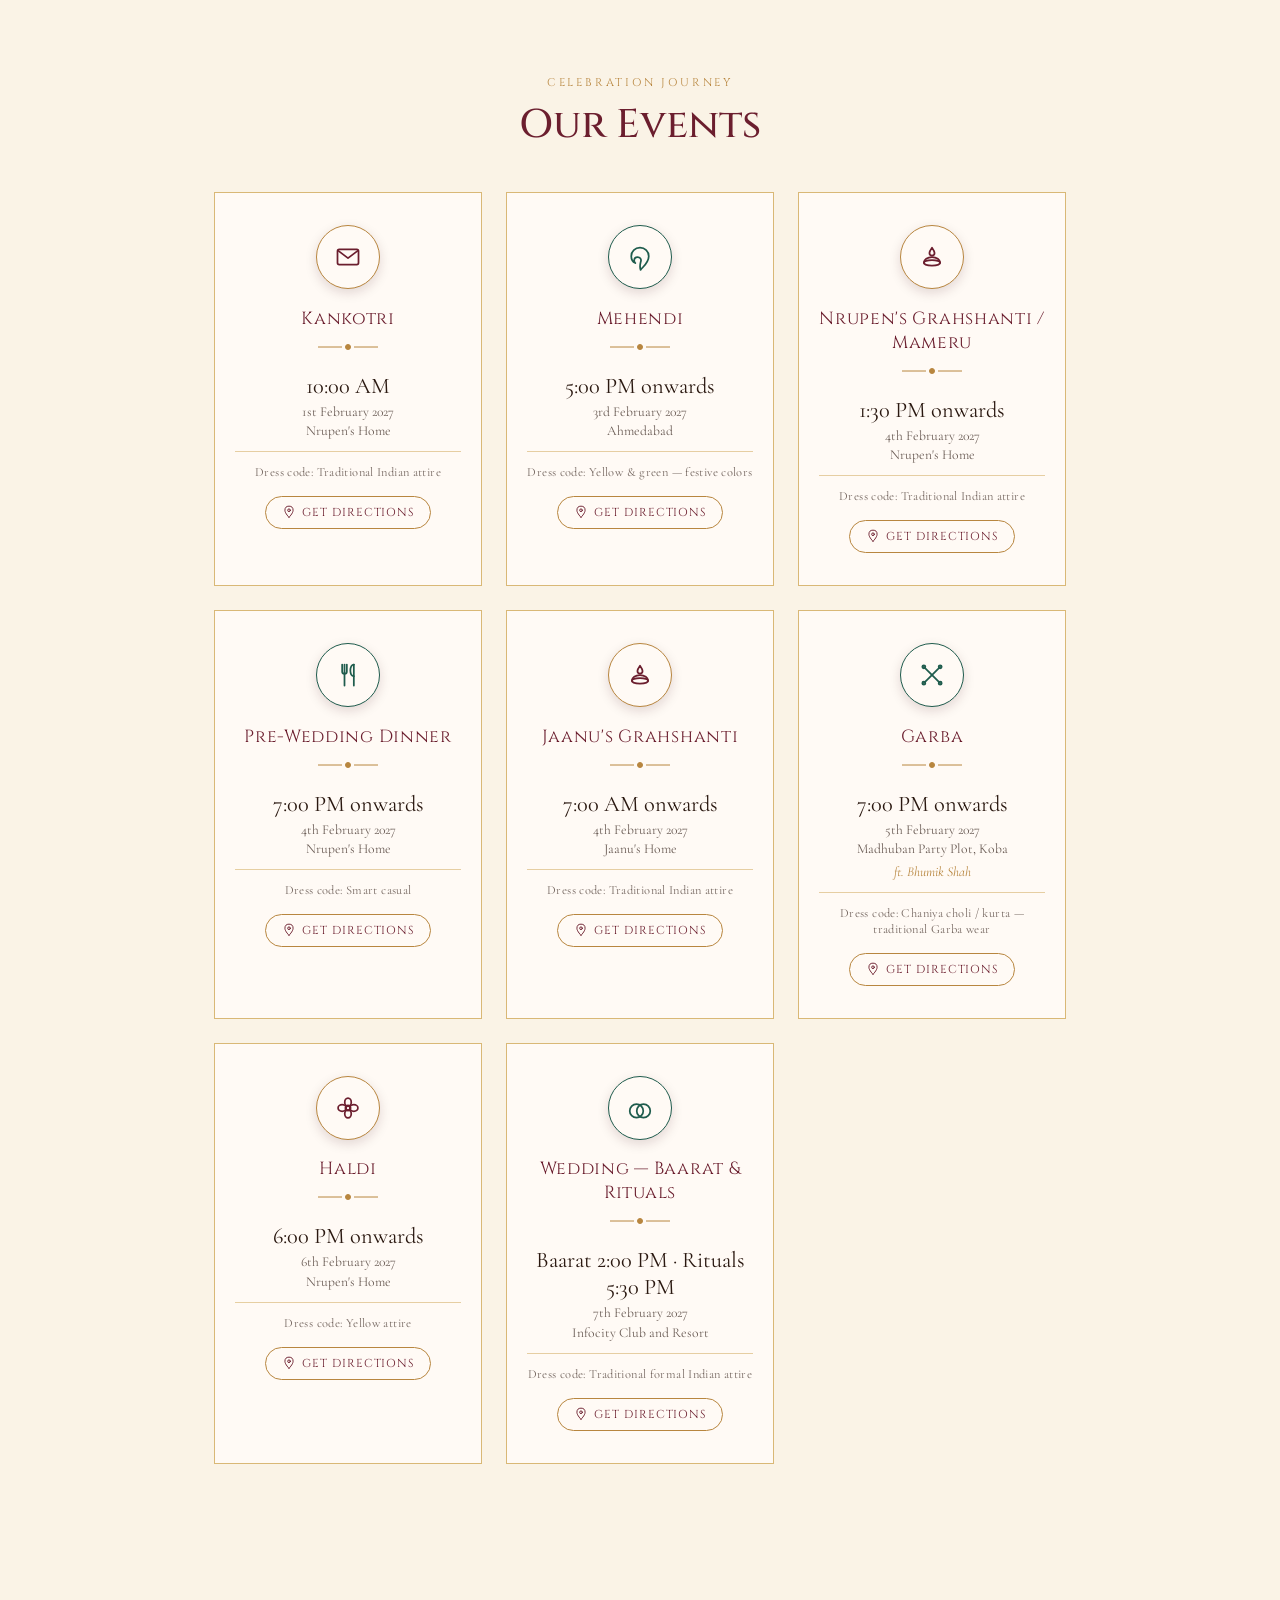
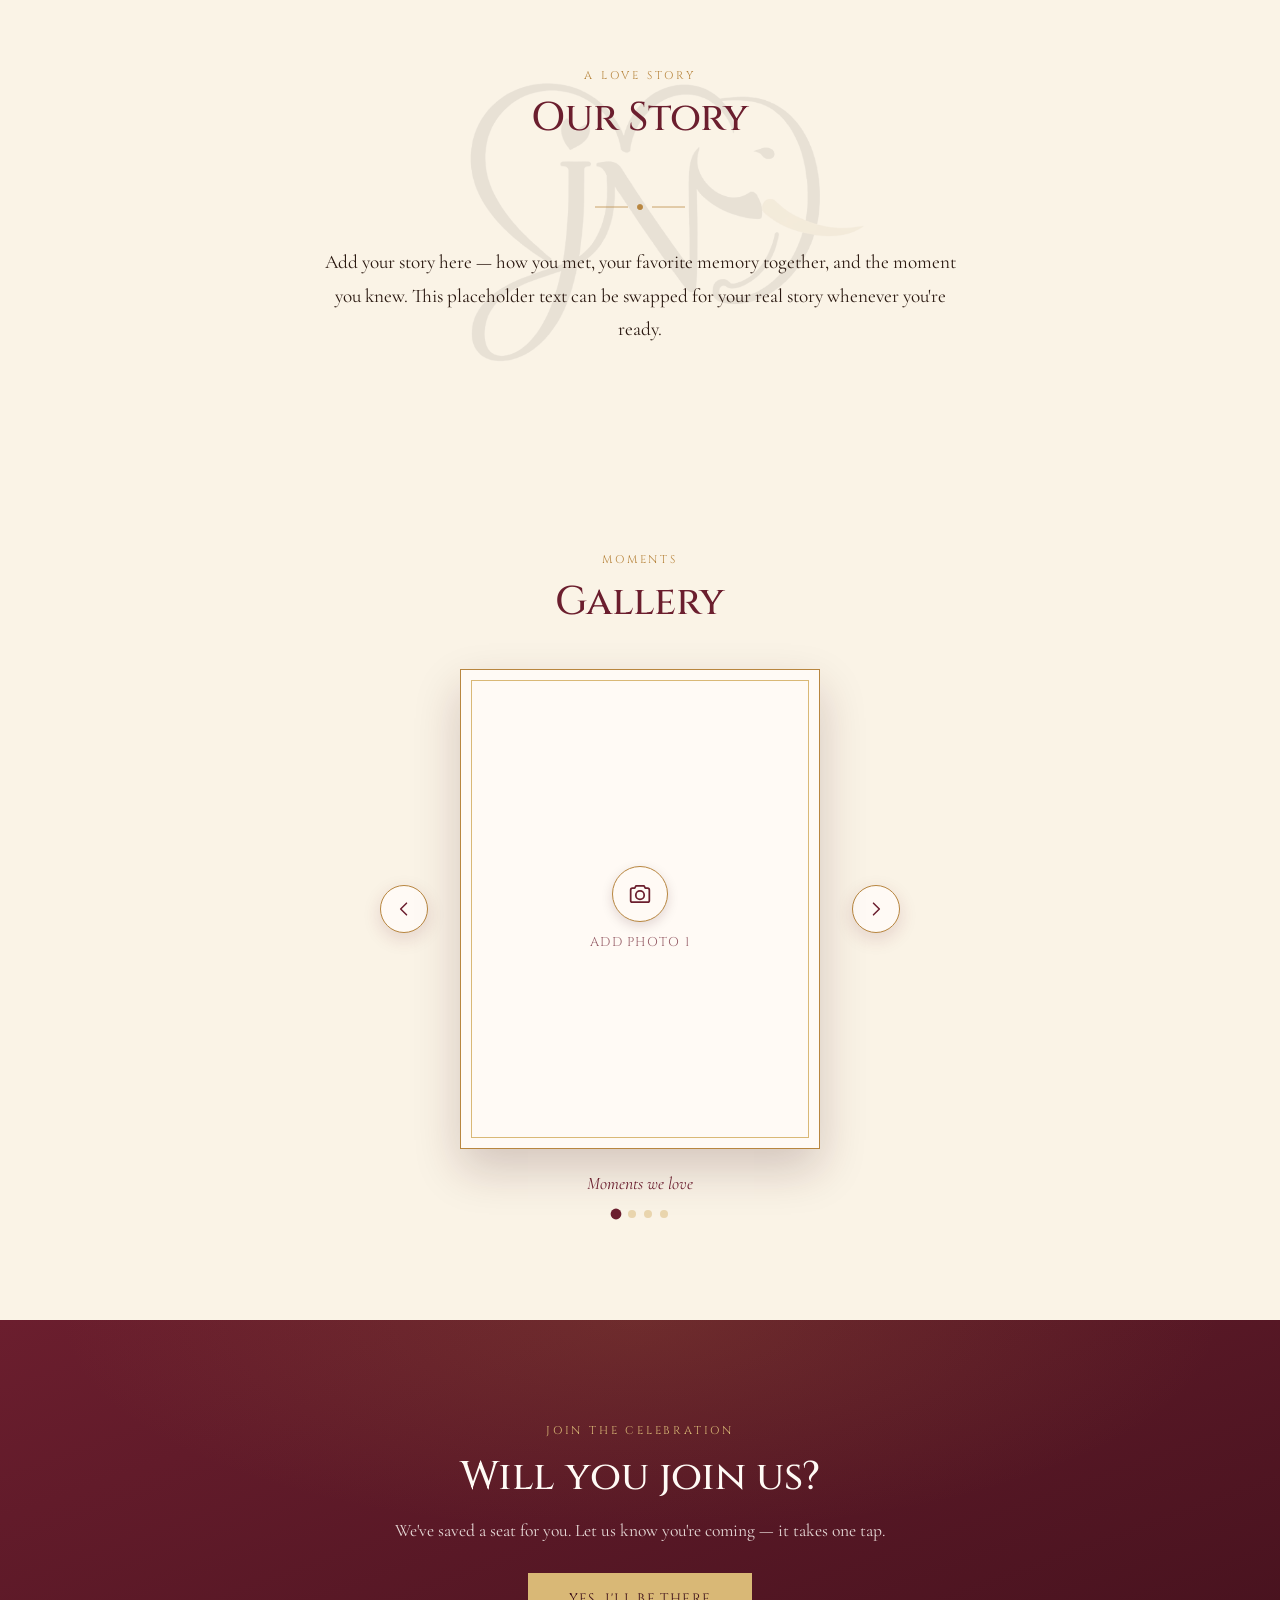
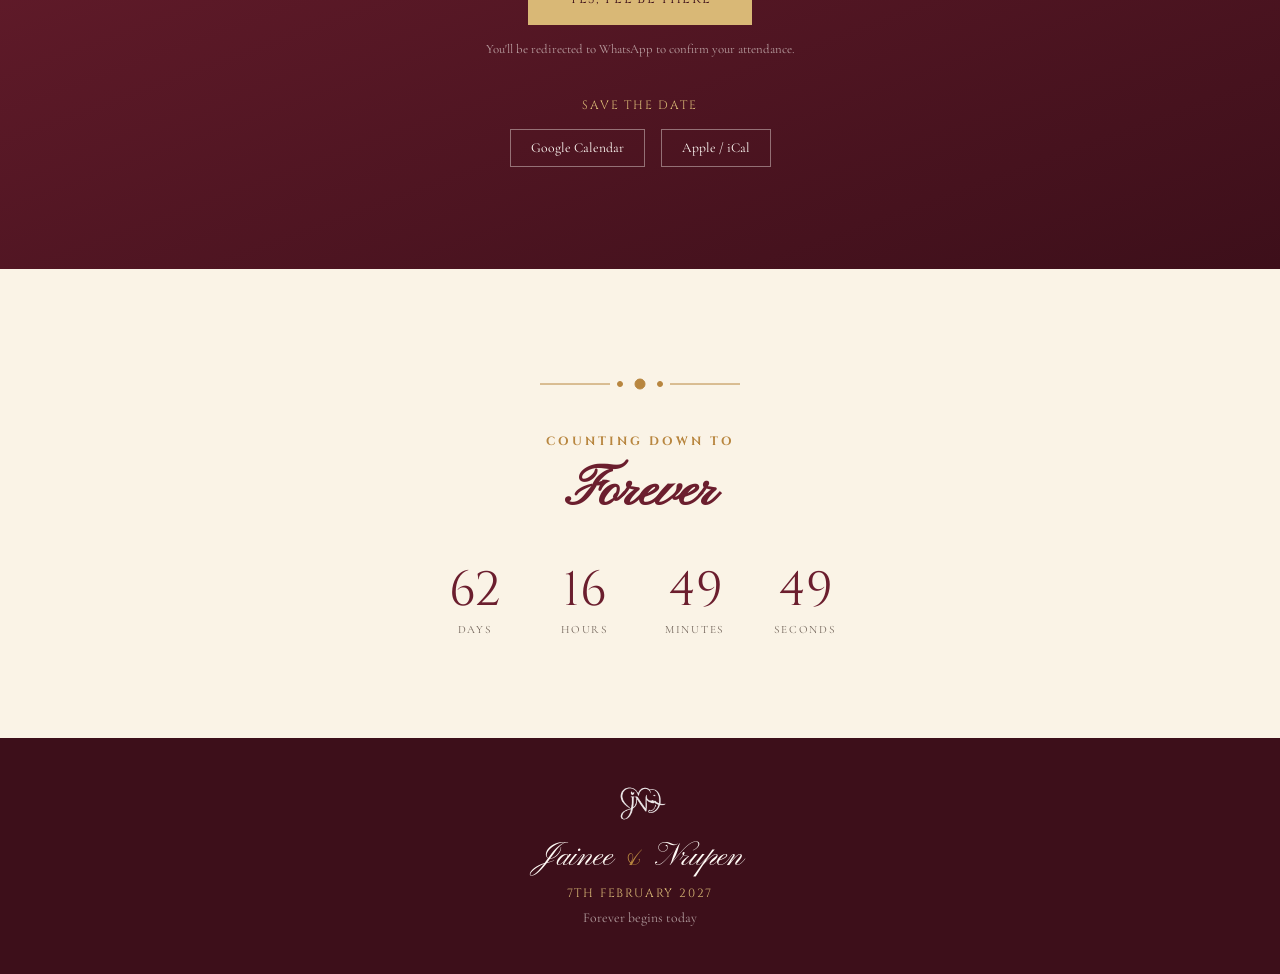
==== commit f2ea81cb: "Fix story-section logo watermark: center on text block, sit behind it The watermark was centering on" ====
--- a/index.html
+++ b/index.html
@@ -95,8 +95,8 @@
 
   <!-- ══════════ OUR STORY ══════════ -->
   <section class="section story-section" id="story" aria-labelledby="storyTitle">
-    <img class="story-watermark" src="assets/logo.png" alt="" aria-hidden="true" />
     <div class="story-content reveal-item">
+      <img class="story-watermark" src="assets/logo.png" alt="" aria-hidden="true" />
       <p class="story-eyebrow">A love story</p>
       <h2 class="story-title" id="storyTitle">Our Story</h2>
       <svg viewBox="0 0 120 16" class="story-rule" aria-hidden="true"><path d="M0 8h44M76 8h44"/><circle cx="60" cy="8" r="3.5"/></svg>
--- a/styles.css
+++ b/styles.css
@@ -529,18 +529,22 @@
 ═══════════════════════════════════ */
 .story-section { position: relative; text-align: center; overflow: hidden; }
 
+.story-content { position: relative; }
+
 .story-watermark {
   position: absolute;
   top: 50%;
   left: 50%;
   width: min(420px, 70vw);
   height: auto;
-  transform: translate(-50%, -50%);
-  opacity: 0.06;
+  /* centers on the text block (not the padded section), with a small
+     correction since the mark's ink centroid sits ~6.5%/4.8% up-left
+     of its canvas' geometric center */
+  transform: translate(-43.5%, -45.2%);
+  opacity: 0.07;
   pointer-events: none;
-}
-
-.story-content { position: relative; }
+  z-index: -1;
+}
 
 .story-rule {
   width: 140px;
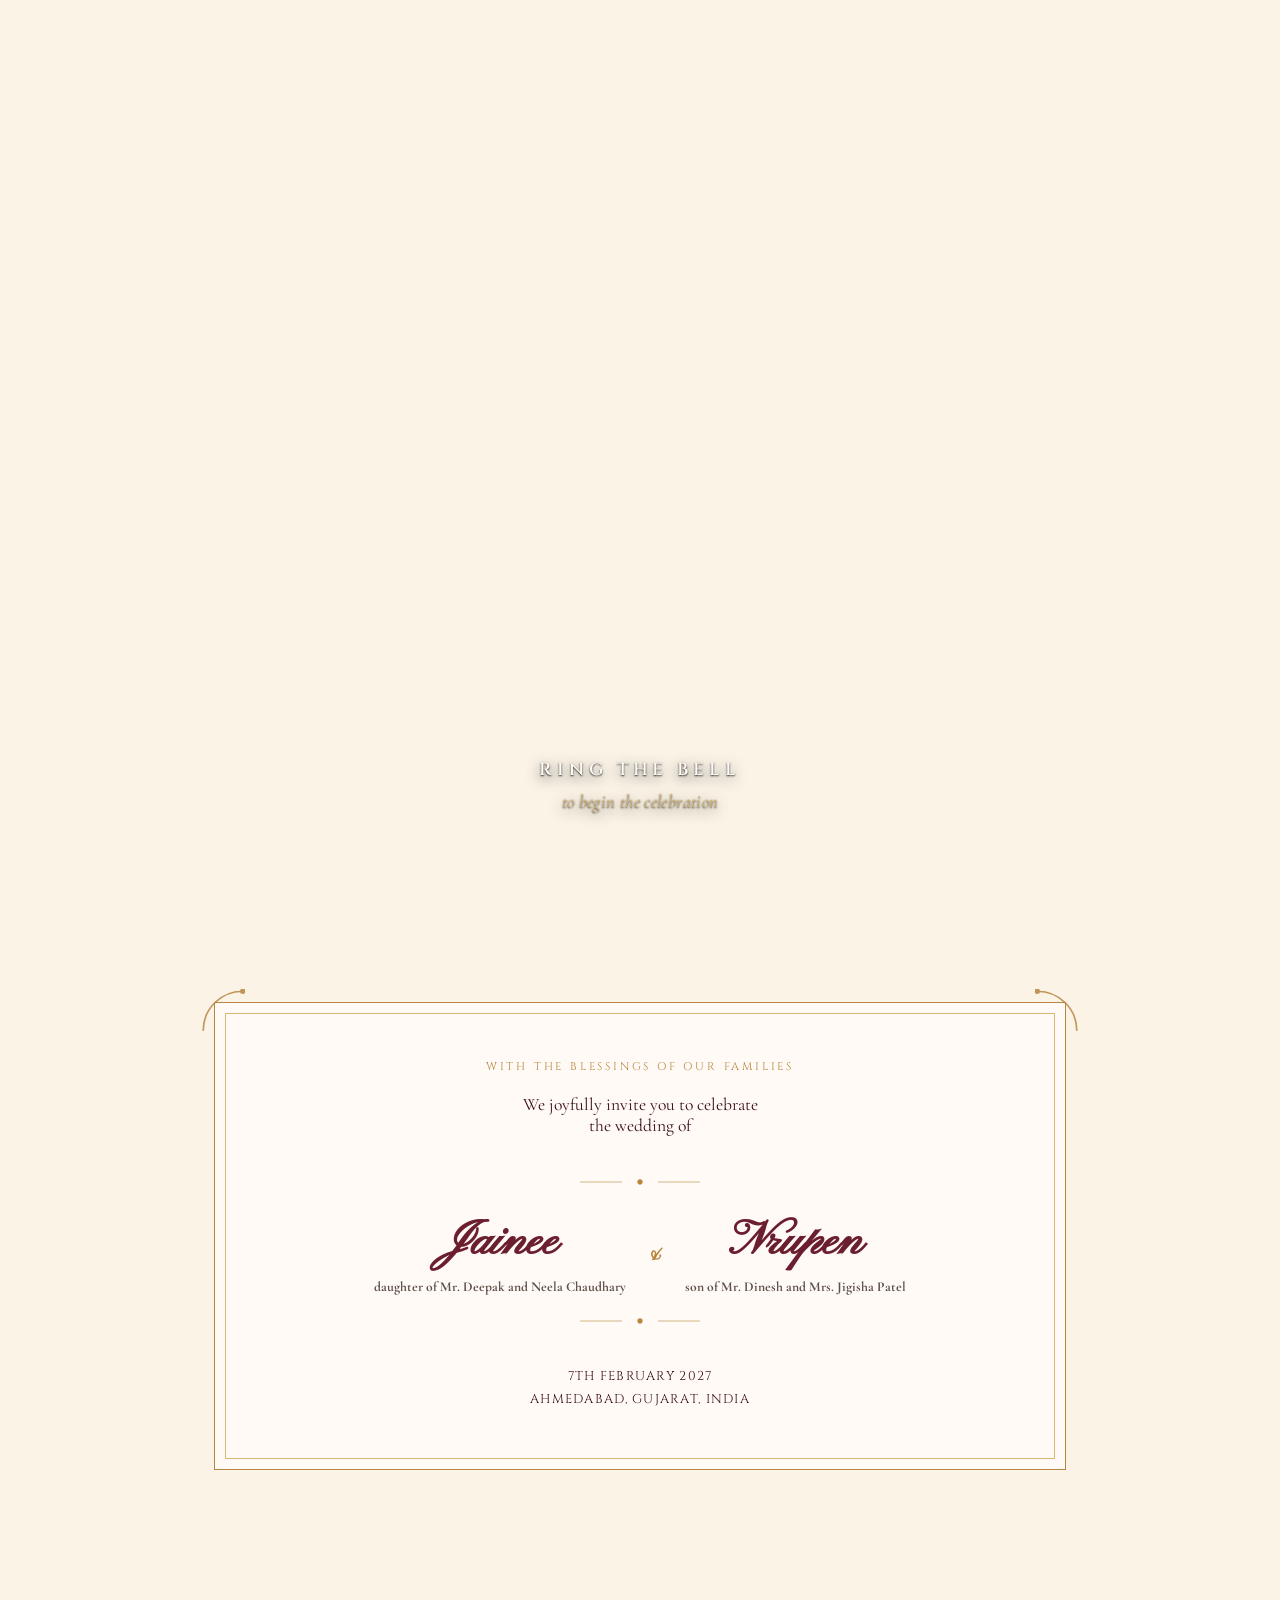
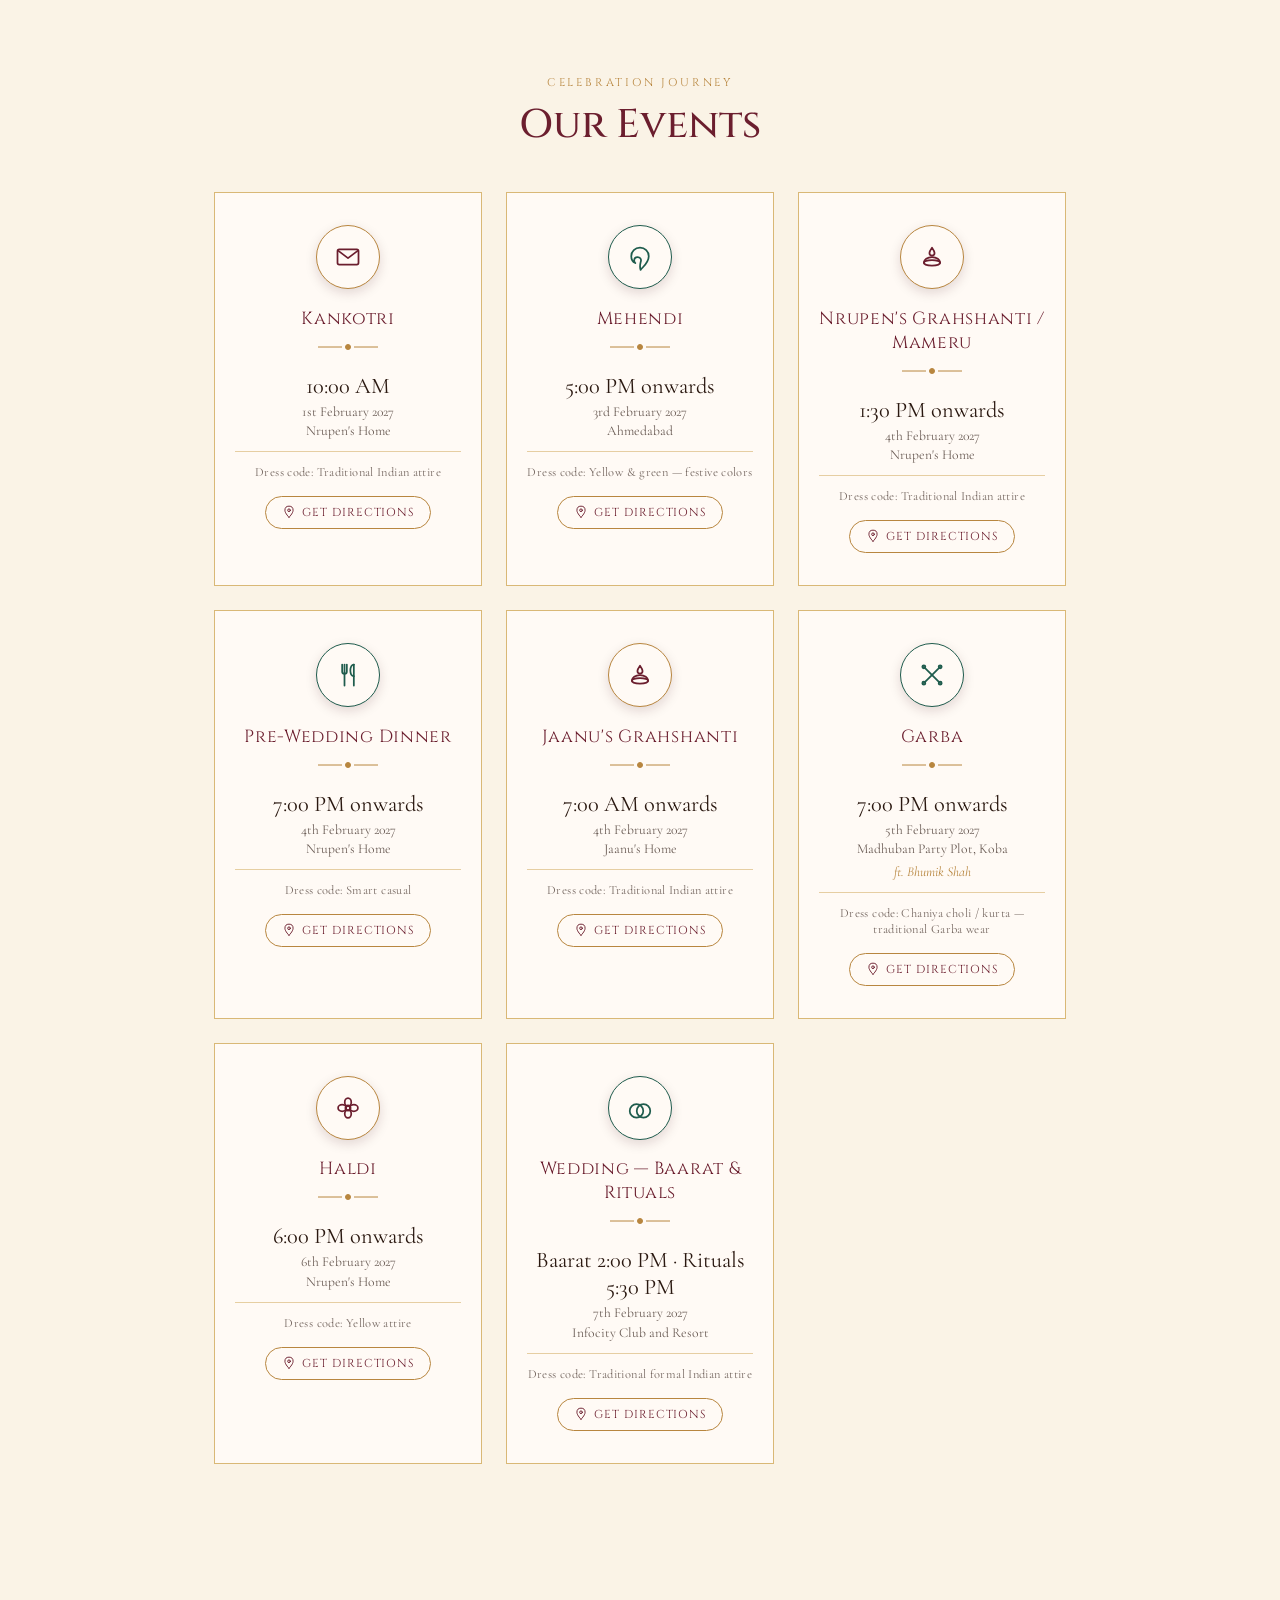
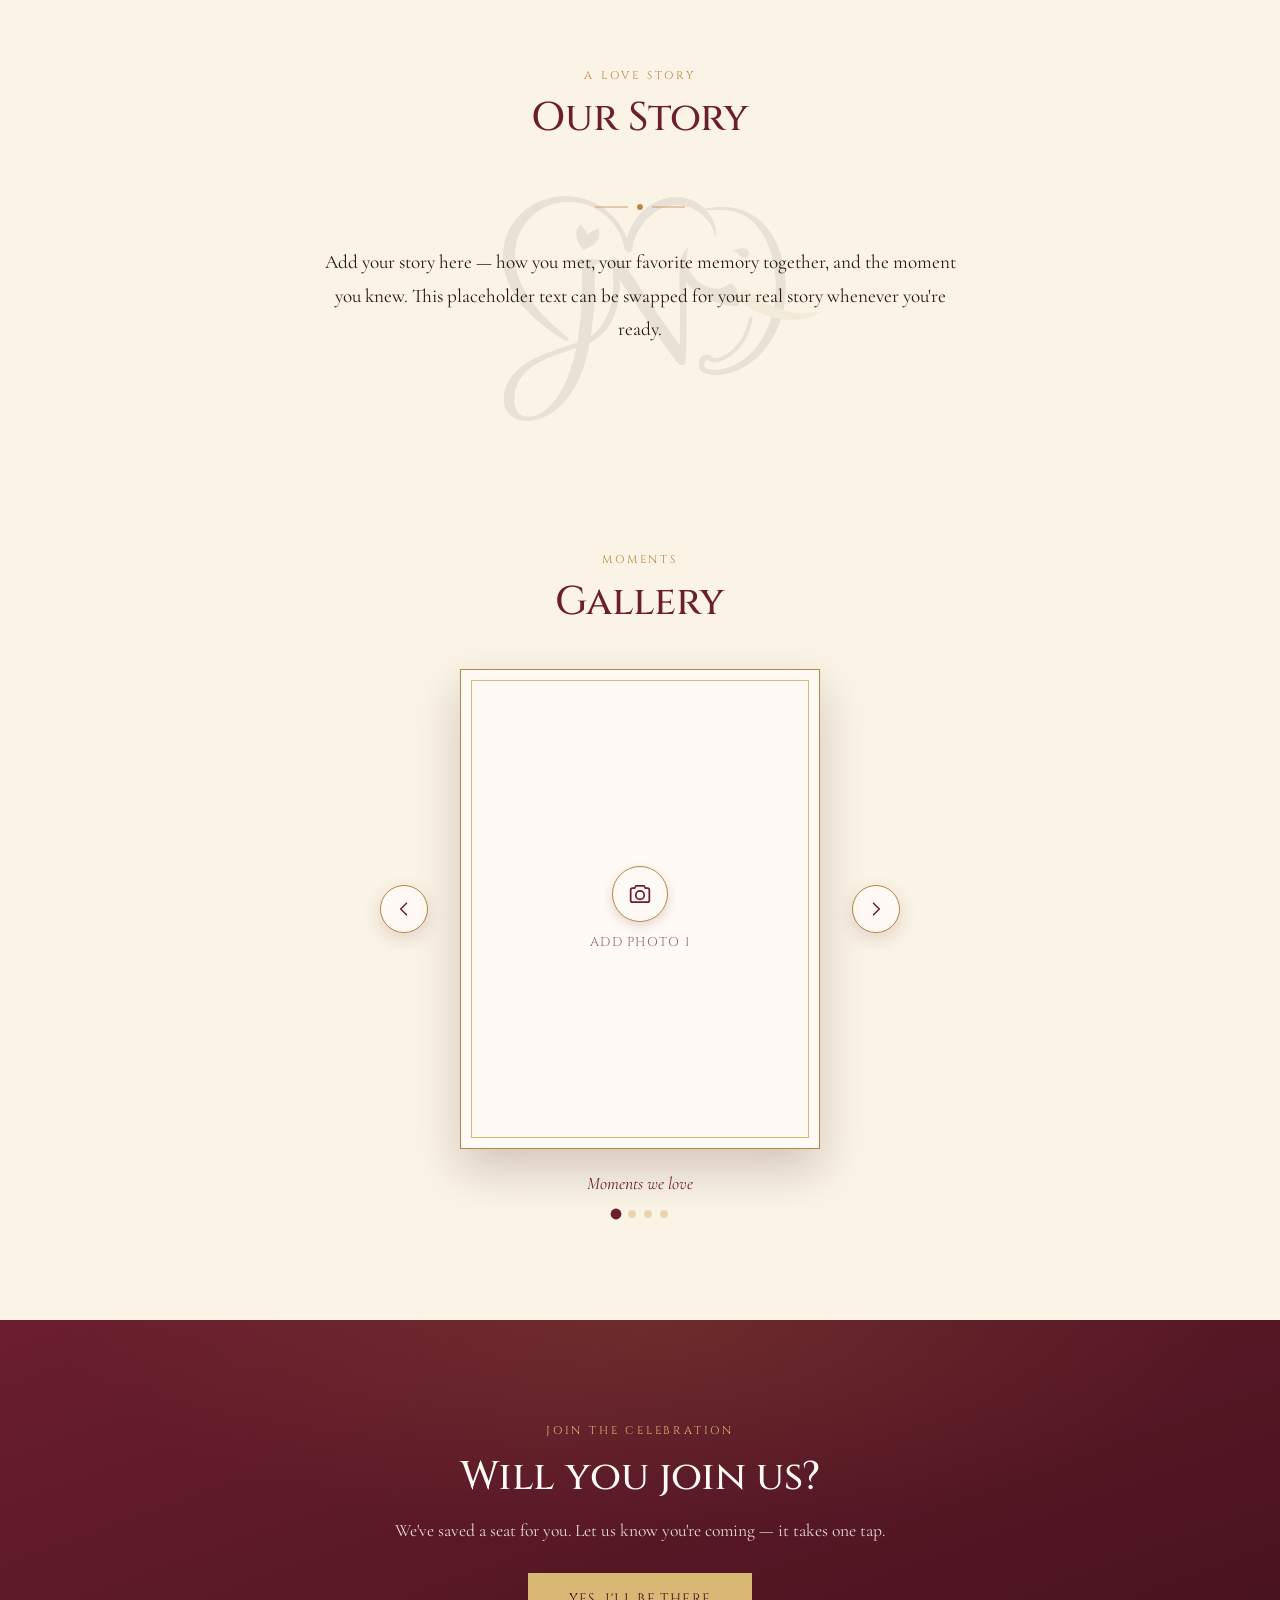
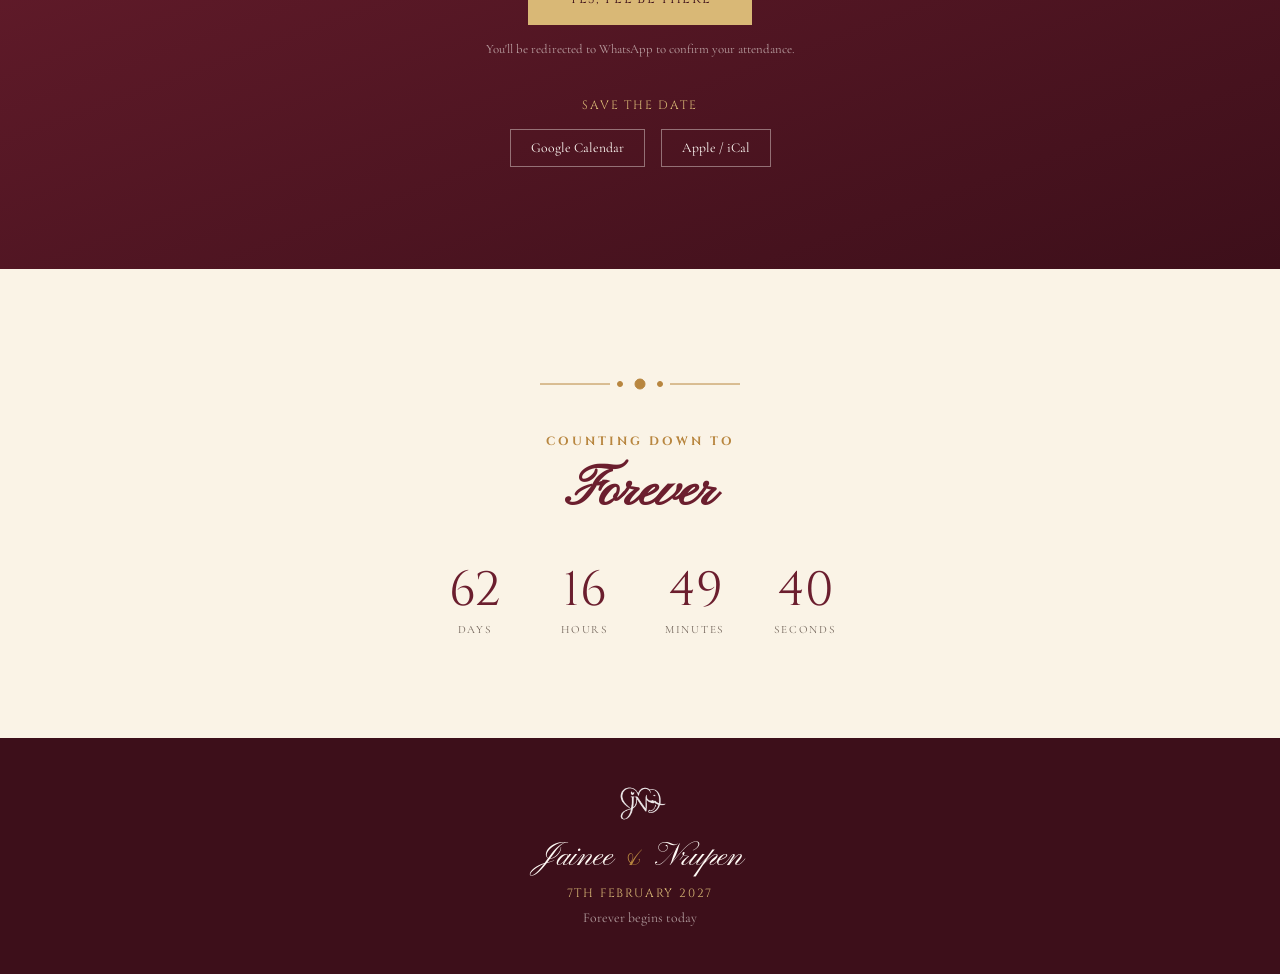
==== commit 4ef96df0: "Scope story watermark to the paragraph only, not the heading Wrap just .story-body in its own positi" ====
--- a/index.html
+++ b/index.html
@@ -96,14 +96,16 @@
   <!-- ══════════ OUR STORY ══════════ -->
   <section class="section story-section" id="story" aria-labelledby="storyTitle">
     <div class="story-content reveal-item">
-      <img class="story-watermark" src="assets/logo.png" alt="" aria-hidden="true" />
       <p class="story-eyebrow">A love story</p>
       <h2 class="story-title" id="storyTitle">Our Story</h2>
       <svg viewBox="0 0 120 16" class="story-rule" aria-hidden="true"><path d="M0 8h44M76 8h44"/><circle cx="60" cy="8" r="3.5"/></svg>
-      <p class="story-body" id="storyBody">
-        Add your story here — how you met, your favorite memory together, and the moment you knew.
-        This placeholder text can be swapped for your real story whenever you're ready.
-      </p>
+      <div class="story-body-wrap">
+        <img class="story-watermark" src="assets/logo.png" alt="" aria-hidden="true" />
+        <p class="story-body" id="storyBody">
+          Add your story here — how you met, your favorite memory together, and the moment you knew.
+          This placeholder text can be swapped for your real story whenever you're ready.
+        </p>
+      </div>
     </div>
   </section>
 
--- a/styles.css
+++ b/styles.css
@@ -531,15 +531,17 @@
 
 .story-content { position: relative; }
 
+.story-body-wrap { position: relative; }
+
 .story-watermark {
   position: absolute;
   top: 50%;
   left: 50%;
-  width: min(420px, 70vw);
+  width: min(340px, 65vw);
   height: auto;
-  /* centers on the text block (not the padded section), with a small
-     correction since the mark's ink centroid sits ~6.5%/4.8% up-left
-     of its canvas' geometric center */
+  /* centers on the paragraph only (not the eyebrow/title above), with a
+     small correction since the mark's ink centroid sits ~6.5%/4.8%
+     up-left of its canvas' geometric center */
   transform: translate(-43.5%, -45.2%);
   opacity: 0.07;
   pointer-events: none;
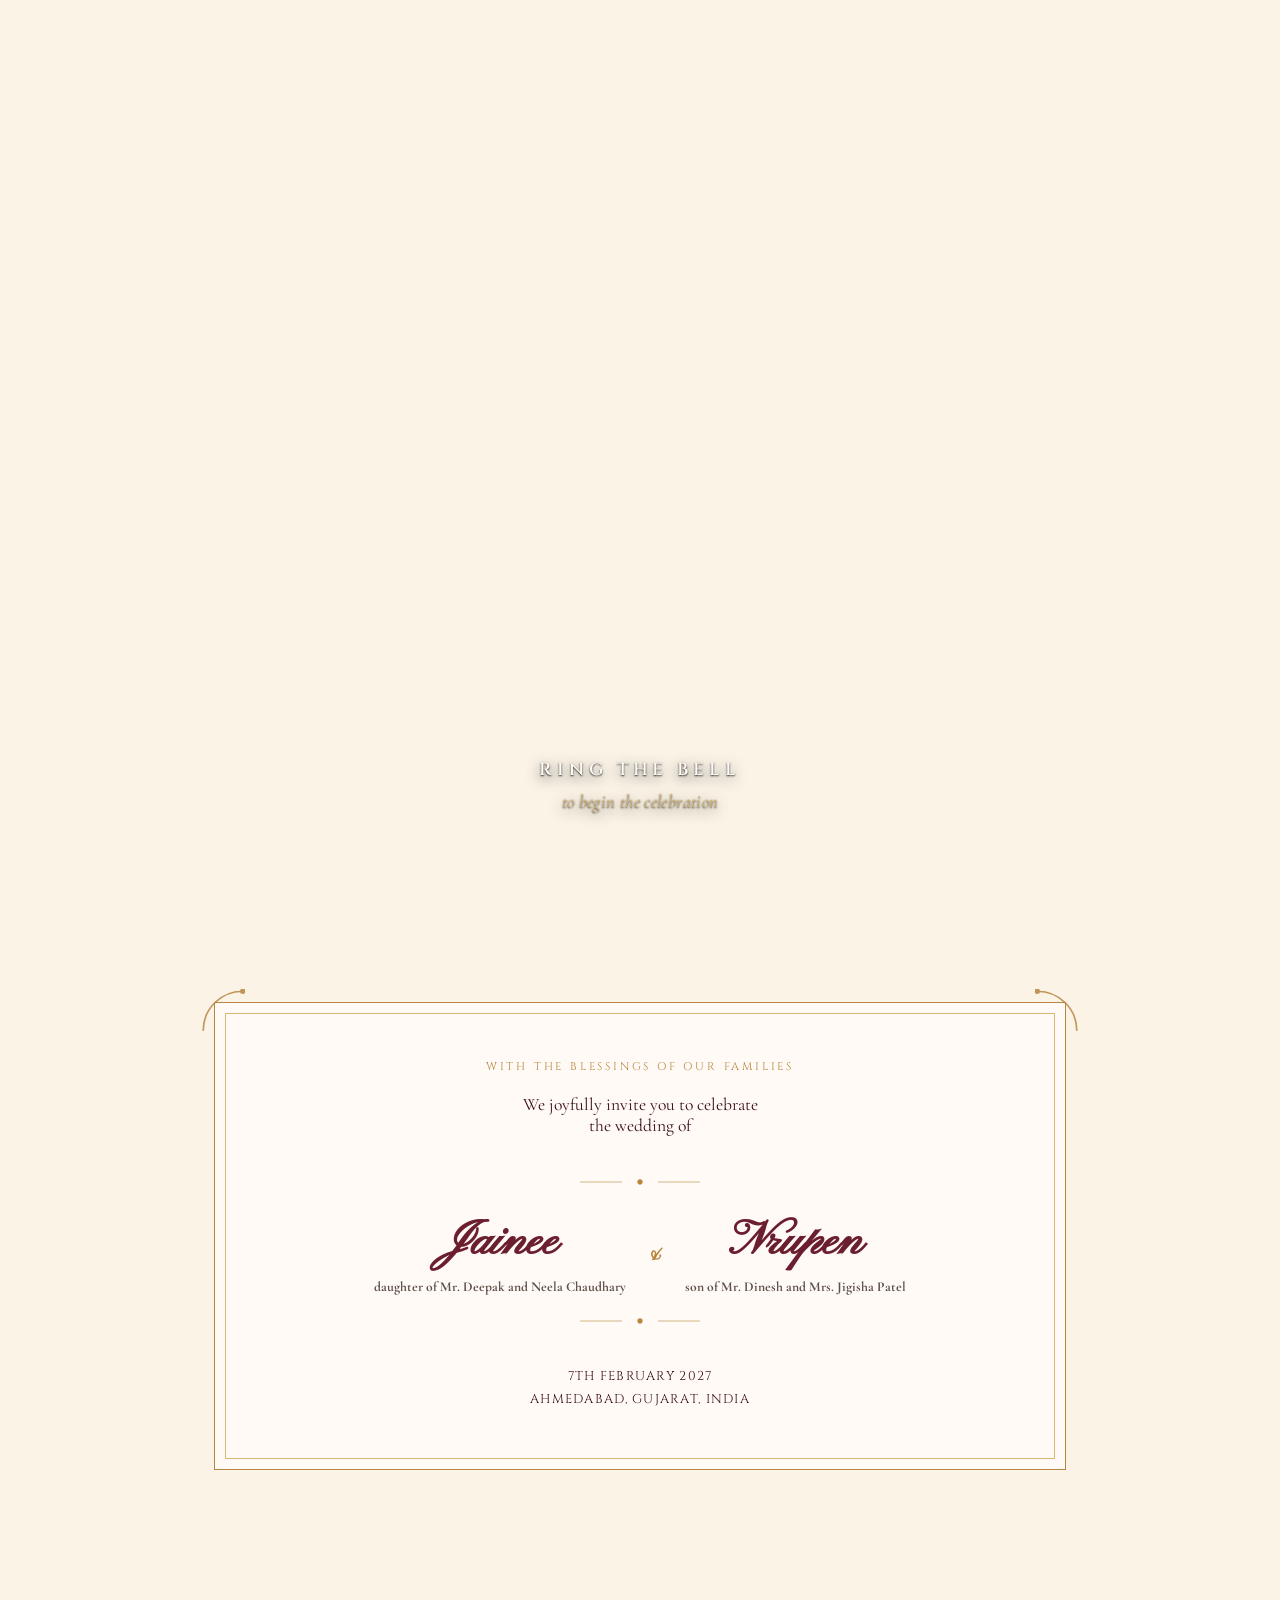
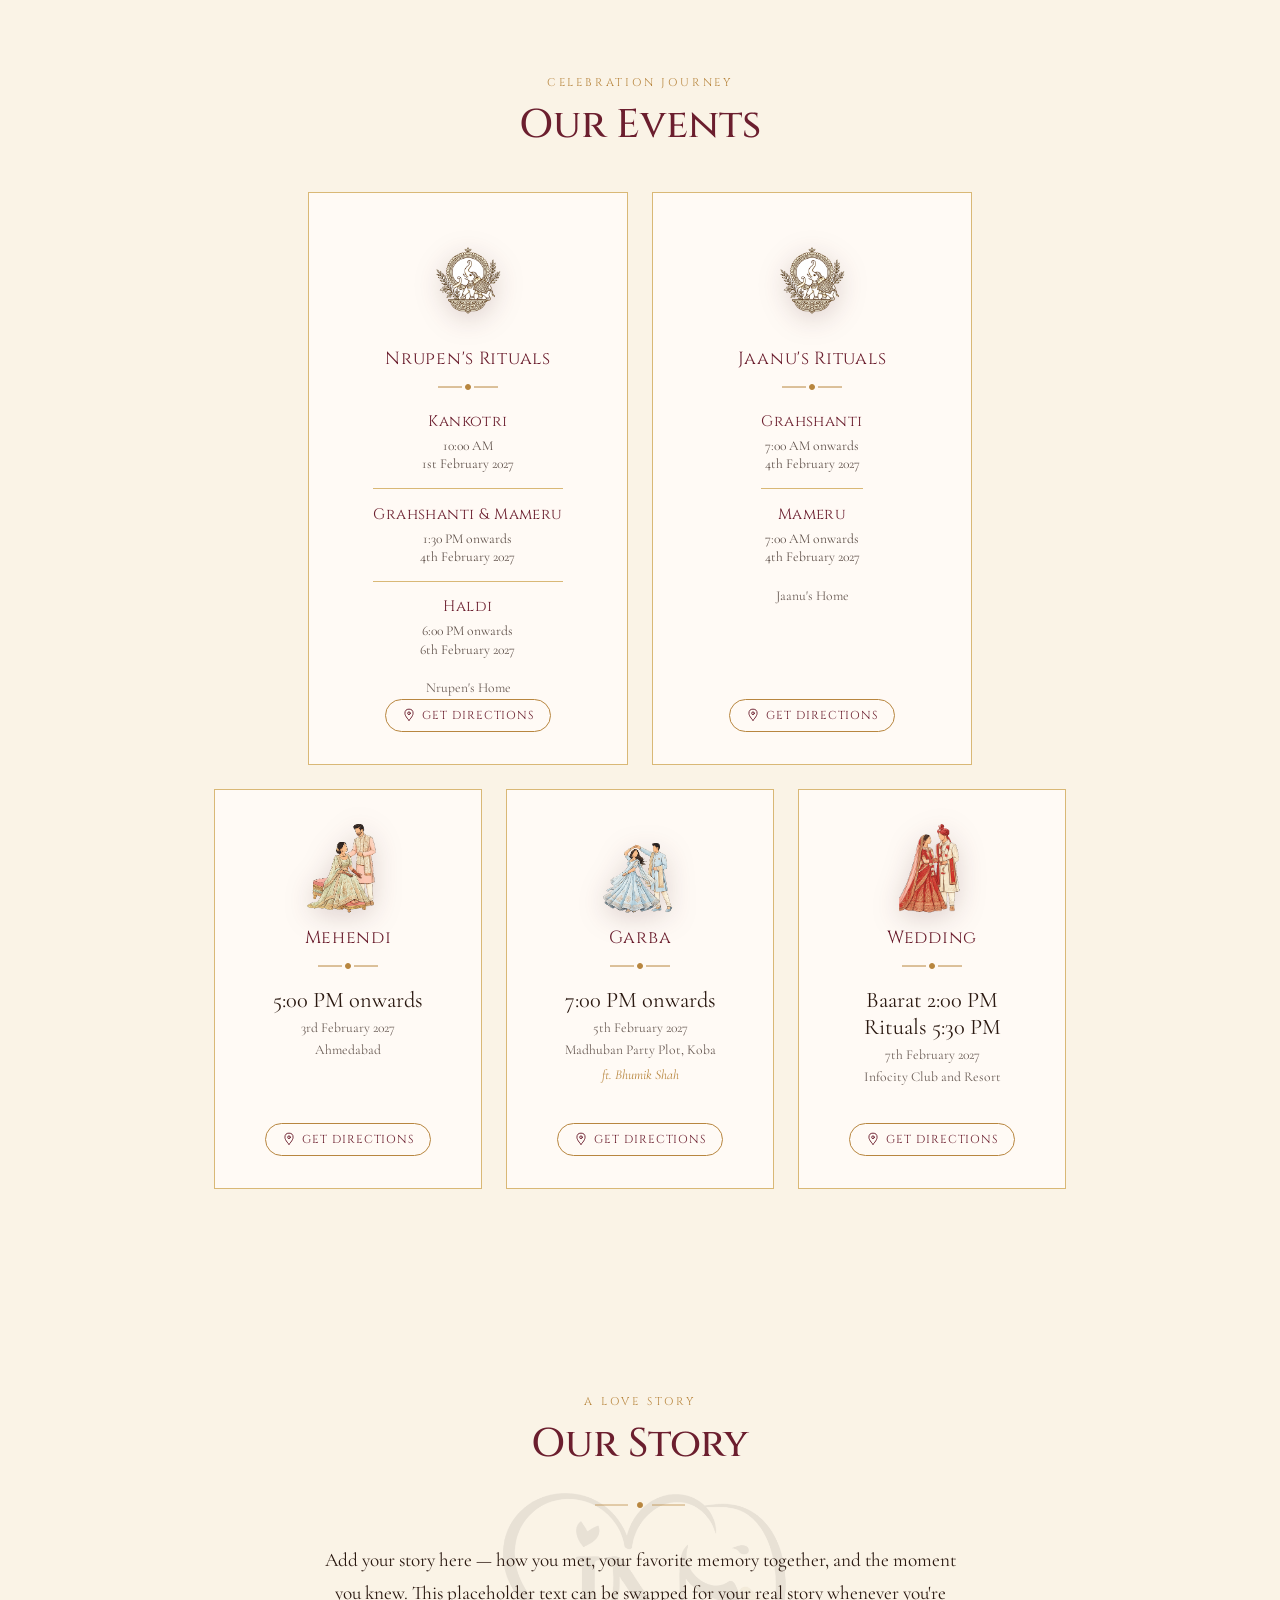
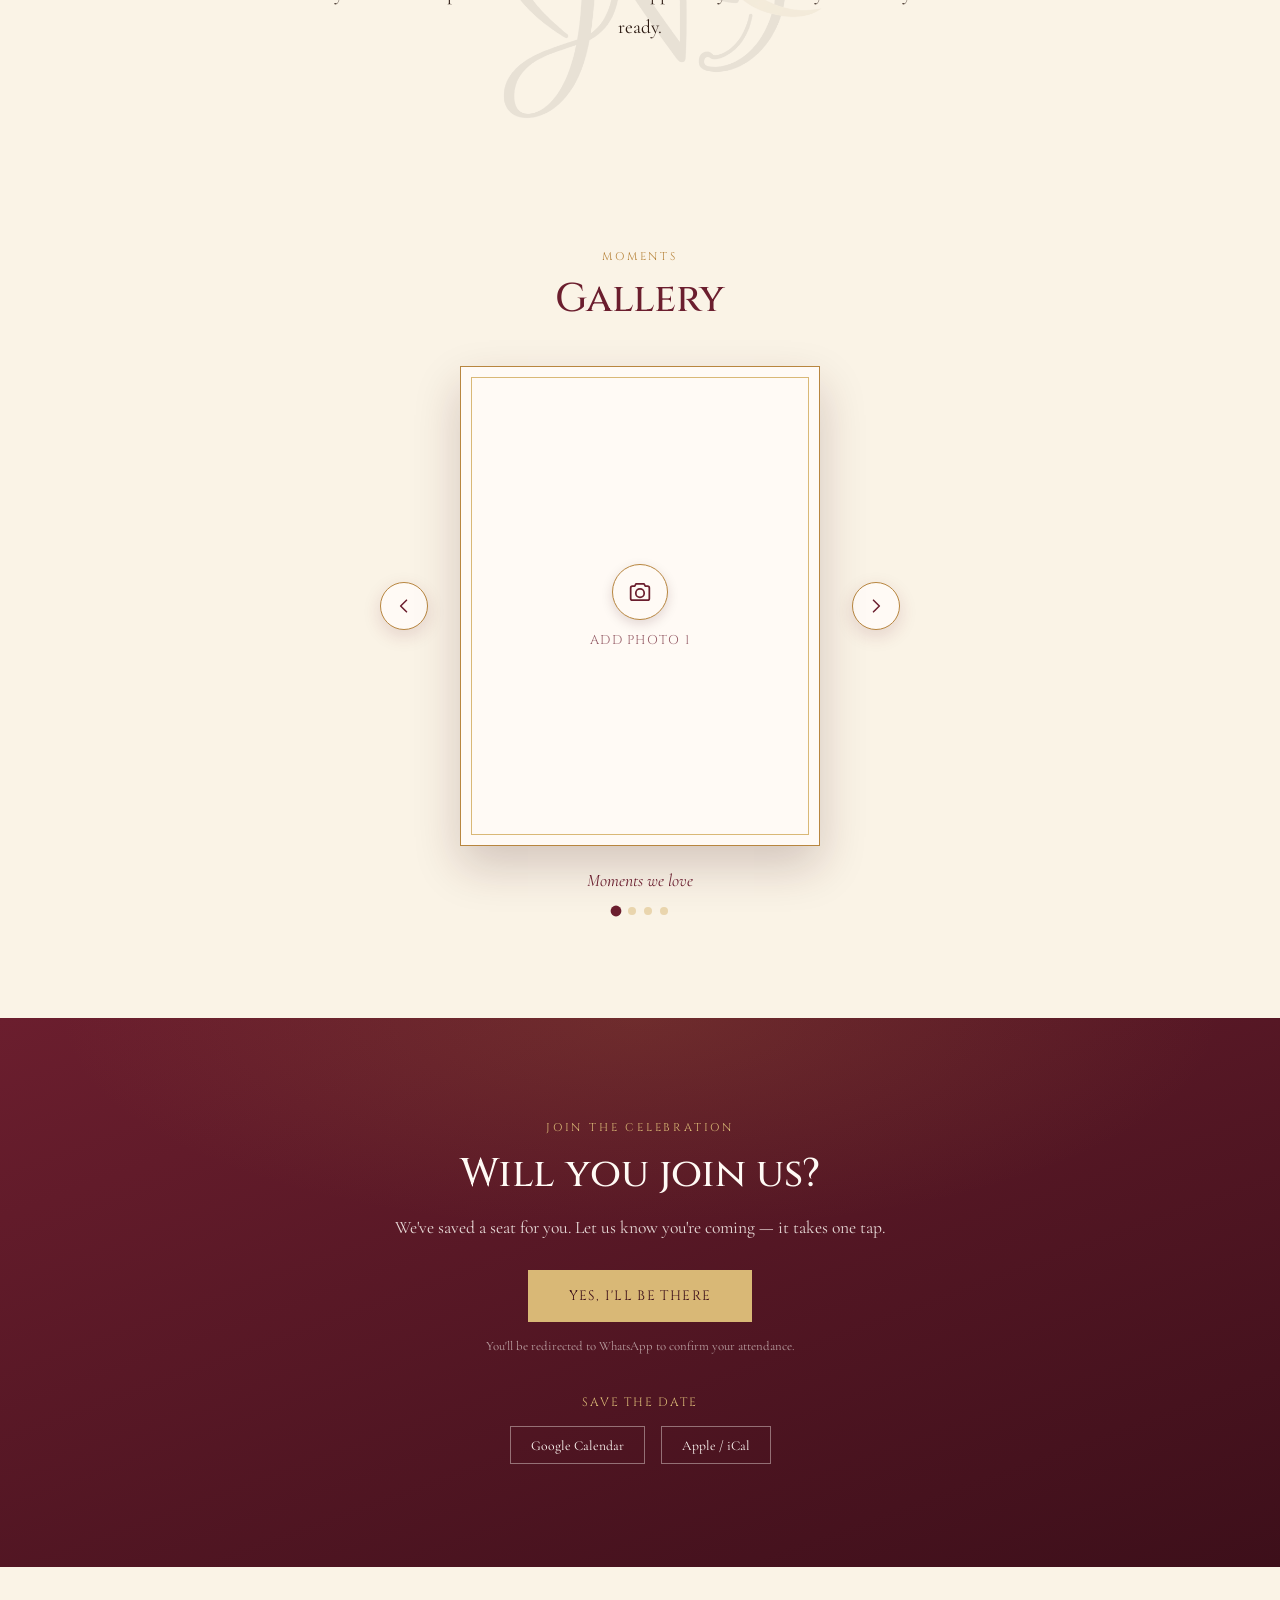
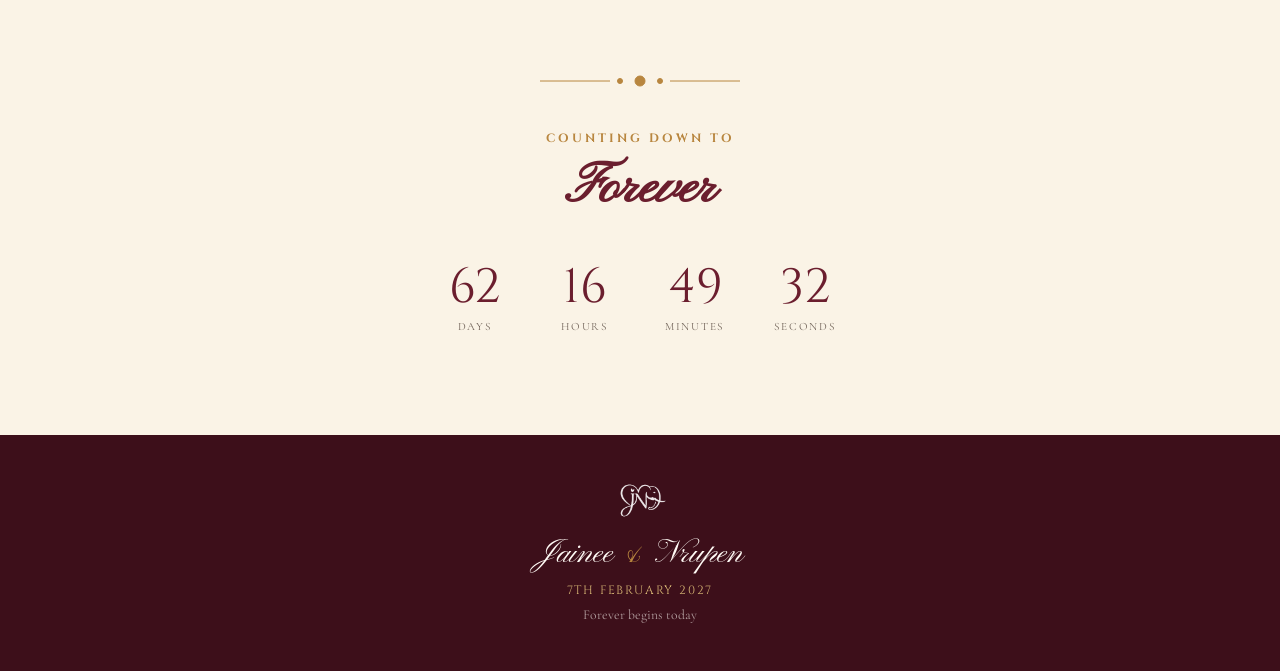
==== commit 817035e3: "Reorganize into css/, js/, assets/images|video|gallery; expand README Move styles.css -> css/, scrip" ====
--- a/index.html
+++ b/index.html
@@ -8,7 +8,7 @@
 <link rel="preconnect" href="https://fonts.googleapis.com">
 <link rel="preconnect" href="https://fonts.gstatic.com" crossorigin>
 <link href="https://fonts.googleapis.com/css2?family=Cormorant+Garamond:ital,wght@0,400;0,500;0,600;1,400&family=Cinzel:wght@400;500;600&family=Pinyon+Script&display=swap" rel="stylesheet">
-<link rel="stylesheet" href="styles.css" />
+<link rel="stylesheet" href="css/styles.css" />
 </head>
 <body class="intro-active">
 
@@ -19,7 +19,7 @@
            preload="auto" disablepictureinpicture disableremoteplayback
            controlsList="nodownload nofullscreen noremoteplayback noplaybackrate"
            autoplay muted loop>
-      <source src="assets/stock/intro.mp4" type="video/mp4" />
+      <source src="assets/video/intro.mp4" type="video/mp4" />
     </video>
   </div>
   <div class="intro-content">
@@ -36,7 +36,7 @@
   <section class="section hero-section" id="hero" aria-label="Jainee and Nrupen">
 
     <div class="hero-content">
-      <img class="hero-logo" src="assets/logo.png" alt="Jainee and Nrupen logo" />
+      <img class="hero-logo" src="assets/images/logo.png" alt="Jainee and Nrupen logo" />
       <p class="hero-eyebrow">We're getting married</p>
       <h1 class="hero-names">
         <span class="hero-name" id="heroBride">Jainee</span>
@@ -100,7 +100,7 @@
       <h2 class="story-title" id="storyTitle">Our Story</h2>
       <svg viewBox="0 0 120 16" class="story-rule" aria-hidden="true"><path d="M0 8h44M76 8h44"/><circle cx="60" cy="8" r="3.5"/></svg>
       <div class="story-body-wrap">
-        <img class="story-watermark" src="assets/logo.png" alt="" aria-hidden="true" />
+        <img class="story-watermark" src="assets/images/logo.png" alt="" aria-hidden="true" />
         <p class="story-body" id="storyBody">
           Add your story here — how you met, your favorite memory together, and the moment you knew.
           This placeholder text can be swapped for your real story whenever you're ready.
@@ -177,7 +177,7 @@
 </main>
 
 <footer class="site-footer" id="siteFooter">
-  <img class="ft-logo" src="assets/logo.png" alt="Jainee and Nrupen logo" />
+  <img class="ft-logo" src="assets/images/logo.png" alt="Jainee and Nrupen logo" />
   <p class="ft-names"><span id="ftBride">Jainee</span> <span class="amp">&amp;</span> <span id="ftGroom">Nrupen</span></p>
   <p class="ft-date" id="ftDate">12th December 2026</p>
   <p class="ft-tagline">Forever begins today</p>
@@ -199,6 +199,6 @@
   </button>
 </div>
 
-<script src="script.js"></script>
+<script src="js/script.js"></script>
 </body>
 </html>
--- a/css/styles.css
+++ b/css/styles.css
@@ -0,0 +1,1004 @@
+/* ═══════════════════════════════════
+   Tokens
+═══════════════════════════════════ */
+:root {
+  --maroon: #6b1e2e;
+  --maroon-dark: #3d0f1a;
+  --gold: #b8863f;
+  --gold-light: #d9b876;
+  --emerald: #1f5c4d;
+  --cream: #faf3e6;
+  --ivory: #fffaf5;
+  --ink: #2a1810;
+  --font-body: 'Cormorant Garamond', serif;
+  --font-heading: 'Cinzel', serif;
+  --font-script: 'Pinyon Script', cursive;
+  --section-pad: clamp(3.5rem, 8vw, 7rem);
+}
+
+* { box-sizing: border-box; }
+
+html { scroll-behavior: smooth; }
+
+body {
+  margin: 0;
+  font-family: var(--font-body);
+  color: var(--ink);
+  background: var(--cream);
+  overflow-x: hidden;
+}
+
+body.intro-active { overflow: hidden; height: 100vh; }
+
+.amp { font-family: var(--font-script); color: var(--gold); }
+
+img { max-width: 100%; display: block; }
+
+/* ═══════════════════════════════════
+   Intro
+═══════════════════════════════════ */
+.intro {
+  position: fixed;
+  inset: 0;
+  z-index: 100;
+  display: flex;
+  align-items: flex-end;
+  justify-content: center;
+  background: var(--cream);
+  cursor: pointer;
+  padding-bottom: clamp(2rem, 7vh, 3.5rem);
+  transition: opacity 0.6s ease 0.15s, visibility 0.6s ease 0.15s, transform 0.75s ease;
+}
+
+body:not(.intro-active) .intro {
+  opacity: 0;
+  visibility: hidden;
+  pointer-events: none;
+  transform: scale(1.08);
+}
+
+.intro.is-flashing {
+  transition: none;
+  background: var(--gold);
+}
+
+.intro.is-flashing .intro-bg {
+  opacity: 0;
+}
+
+.intro-bg {
+  position: absolute;
+  inset: 0;
+  pointer-events: none;
+}
+
+.intro-bg img,
+.intro-bg video {
+  width: 100%;
+  height: 100%;
+  object-fit: cover;
+  object-position: 50% 40%;
+}
+
+/* Hide the browser's default paused-video play glyph — we drive playback ourselves */
+.intro-video::-webkit-media-controls,
+.intro-video::-webkit-media-controls-start-playback-button,
+.intro-video::-webkit-media-controls-panel {
+  display: none !important;
+  -webkit-appearance: none;
+}
+
+.intro-content {
+  pointer-events: none;
+  position: relative;
+  text-align: center;
+  color: var(--ivory);
+  padding: 2rem;
+  transition: opacity 0.45s ease, transform 0.45s ease;
+}
+
+.intro.is-playing .intro-content {
+  opacity: 0;
+  transform: translateY(-22px);
+}
+
+.intro-hint {
+  animation: pulse 2.2s ease-in-out infinite;
+}
+
+.intro-hint-label {
+  font-family: var(--font-heading);
+  font-weight: 600;
+  font-size: 1.1rem;
+  letter-spacing: 0.28em;
+  text-transform: uppercase;
+  color: var(--ivory);
+  text-shadow: 0 1px 2px rgba(0, 0, 0, 0.85), 0 4px 14px rgba(0, 0, 0, 0.7);
+  margin: 0 0 0.5rem;
+}
+
+.intro-hint-sub {
+  font-family: var(--font-body);
+  font-style: italic;
+  font-size: 1.15rem;
+  letter-spacing: 0.02em;
+  color: var(--gold-light);
+  text-shadow: 0 1px 2px rgba(0, 0, 0, 0.85), 0 4px 14px rgba(0, 0, 0, 0.7);
+  margin: 0;
+}
+
+@keyframes pulse {
+  0%, 100% { opacity: 0.4; }
+  50% { opacity: 1; }
+}
+
+/* ═══════════════════════════════════
+   Section base
+═══════════════════════════════════ */
+.section {
+  position: relative;
+  padding: var(--section-pad) 1.5rem;
+  max-width: 900px;
+  margin: 0 auto;
+}
+
+.reveal-item {
+  opacity: 0;
+  transform: translateY(40px) scale(0.97);
+  transition: opacity 0.9s cubic-bezier(0.16, 1, 0.3, 1), transform 0.9s cubic-bezier(0.16, 1, 0.3, 1);
+}
+
+.reveal-item.is-visible {
+  opacity: 1;
+  transform: translateY(0) scale(1);
+}
+
+/* ═══════════════════════════════════
+   Hero
+═══════════════════════════════════ */
+.hero-section {
+  position: relative;
+  max-width: none;
+  min-height: 100vh;
+  display: flex;
+  flex-direction: column;
+  align-items: center;
+  justify-content: center;
+  text-align: center;
+  background: linear-gradient(160deg, var(--maroon) 0%, var(--maroon-dark) 100%);
+  color: var(--ivory);
+  overflow: hidden;
+}
+
+.hero-content {
+  position: relative;
+}
+
+.hero-logo {
+  width: clamp(92px, 20vw, 150px);
+  height: auto;
+  margin: 0 auto 1.5rem;
+  filter: brightness(0) invert(1);
+  opacity: 0.92;
+  transform: translateX(6.5%); /* optical centering: the mark's ink is left-heavy within its canvas */
+}
+
+.hero-eyebrow {
+  font-family: var(--font-heading);
+  letter-spacing: 0.35em;
+  text-transform: uppercase;
+  font-size: 0.7rem;
+  color: var(--gold);
+  margin: 0 0 1.5rem;
+}
+
+.hero-names {
+  margin: 0;
+  font-family: var(--font-script);
+  font-weight: 400;
+  font-size: clamp(3.25rem, 10vw, 6rem);
+}
+
+.hero-amp {
+  font-family: var(--font-script);
+  color: var(--gold-light);
+  margin: 0 0.15em;
+}
+
+.hero-divider {
+  display: flex;
+  align-items: center;
+  justify-content: center;
+  gap: 0.75rem;
+  margin: 1.75rem auto;
+  width: min(280px, 60vw);
+}
+
+.hero-divider span {
+  flex: 1;
+  height: 1px;
+  background: var(--gold);
+  opacity: 0.6;
+}
+
+.hero-divider-mark {
+  width: 18px;
+  height: 18px;
+  fill: var(--gold-light);
+  flex-shrink: 0;
+}
+
+.hero-date, .hero-venue {
+  font-family: var(--font-heading);
+  letter-spacing: 0.15em;
+  text-transform: uppercase;
+  font-size: 0.85rem;
+  margin: 0.4rem 0;
+  color: var(--ivory);
+  opacity: 0.9;
+}
+
+.hero-scroll {
+  position: absolute;
+  bottom: 2rem;
+  left: 50%;
+  transform: translateX(-50%);
+  display: flex;
+  flex-direction: column;
+  align-items: center;
+  gap: 0.5rem;
+  color: var(--gold-light);
+  text-decoration: none;
+  font-size: 0.65rem;
+  letter-spacing: 0.2em;
+  text-transform: uppercase;
+}
+
+.hero-scroll-chevron {
+  width: 10px;
+  height: 10px;
+  border-right: 1.5px solid var(--gold-light);
+  border-bottom: 1.5px solid var(--gold-light);
+  transform: rotate(45deg);
+  animation: bob 2s ease-in-out infinite;
+}
+
+@keyframes bob {
+  0%, 100% { transform: rotate(45deg) translate(0, 0); }
+  50% { transform: rotate(45deg) translate(4px, 4px); }
+}
+
+/* ═══════════════════════════════════
+   Invite
+═══════════════════════════════════ */
+.invite-section { text-align: center; }
+
+.invite-card {
+  border: 1.5px solid var(--gold);
+  padding: clamp(2rem, 6vw, 3.5rem) clamp(1.5rem, 5vw, 3rem);
+  position: relative;
+  background: var(--ivory);
+}
+
+.invite-card::before {
+  content: '';
+  position: absolute;
+  inset: 10px;
+  border: 1px solid var(--gold-light);
+  pointer-events: none;
+}
+
+.invite-flourish {
+  position: absolute;
+  top: -14px;
+  width: 44px;
+  height: 44px;
+  stroke: var(--gold);
+  fill: none;
+  stroke-width: 1.5;
+  opacity: 0.85;
+}
+
+.invite-flourish circle { fill: var(--gold); stroke: none; }
+
+.invite-flourish--l { left: -14px; }
+.invite-flourish--r { right: -14px; }
+
+@media (max-width: 560px) {
+  .invite-flourish { width: 32px; height: 32px; top: -10px; }
+}
+
+.invite-overline {
+  font-family: var(--font-heading);
+  font-size: 0.7rem;
+  letter-spacing: 0.25em;
+  text-transform: uppercase;
+  color: var(--gold);
+  margin: 0 0 1.25rem;
+}
+
+.invite-kicker {
+  font-size: 1.1rem;
+  color: var(--maroon-dark);
+  margin: 0 0 1.25rem;
+}
+
+.invite-rule {
+  width: min(200px, 50%);
+  height: 12px;
+  margin: 1.25rem auto;
+  stroke: var(--gold);
+  fill: var(--gold);
+  stroke-width: 1;
+}
+
+.invite-names {
+  margin: 0;
+  display: flex;
+  flex-wrap: wrap;
+  align-items: center;
+  justify-content: center;
+  gap: 0.75rem 1.25rem;
+}
+
+.invite-person {
+  display: flex;
+  flex-direction: column;
+  gap: 0.35rem;
+}
+
+.invite-name {
+  font-family: var(--font-script);
+  font-size: clamp(2rem, 6vw, 3rem);
+  color: var(--maroon);
+}
+
+.invite-parent {
+  font-size: 0.85rem;
+  color: var(--ink);
+  opacity: 0.75;
+}
+
+.invite-amp {
+  font-family: var(--font-script);
+  font-size: 1.5rem;
+  color: var(--gold);
+}
+
+.invite-meta { margin-top: 1rem; }
+
+.invite-date, .invite-venue {
+  font-family: var(--font-heading);
+  font-size: 0.8rem;
+  letter-spacing: 0.1em;
+  text-transform: uppercase;
+  color: var(--maroon-dark);
+  margin: 0.35rem 0;
+}
+
+/* ═══════════════════════════════════
+   Events
+═══════════════════════════════════ */
+.events-header, .story-content, .gallery-header, .countdown-header {
+  text-align: center;
+}
+
+.events-eyebrow, .story-eyebrow, .gallery-eyebrow {
+  font-family: var(--font-heading);
+  font-size: 0.7rem;
+  letter-spacing: 0.25em;
+  text-transform: uppercase;
+  color: var(--gold);
+  margin: 0 0 0.5rem;
+}
+
+.events-title, .story-title, .gallery-title {
+  font-family: var(--font-heading);
+  font-weight: 500;
+  font-size: clamp(1.75rem, 5vw, 2.5rem);
+  color: var(--maroon);
+  margin: 0 0 2.5rem;
+}
+
+.story-title {
+  margin-bottom: 0.75rem;
+}
+
+.events-list {
+  display: flex;
+  flex-direction: column;
+  gap: 1.5rem;
+}
+
+.events-row {
+  display: flex;
+  flex-wrap: wrap;
+  justify-content: center;
+  gap: 1.5rem;
+}
+
+.events-row .event-card {
+  flex: 1 1 260px;
+  max-width: 320px;
+}
+
+.card-portrait {
+  display: flex;
+  align-items: flex-end;
+  justify-content: center;
+  width: 72px;
+  height: 92px;
+  margin: 0 auto 0.75rem;
+}
+
+.card-portrait--emblem {
+  width: 110px;
+  height: 110px;
+  align-items: center;
+}
+
+.card-portrait img {
+  max-width: 100%;
+  max-height: 100%;
+  width: auto;
+  height: auto;
+  display: block;
+  filter: drop-shadow(0 6px 14px rgba(61, 15, 26, 0.18));
+}
+
+.ritual-sub-list {
+  display: flex;
+  flex-direction: column;
+  gap: 0.9rem;
+  margin: 0.5rem 0 1.1rem;
+}
+
+.ritual-sub-item {
+  padding-bottom: 0.9rem;
+  border-bottom: 1px solid var(--gold-light);
+}
+
+.ritual-sub-item:last-child {
+  border-bottom: none;
+  padding-bottom: 0;
+}
+
+.ritual-sub-name {
+  font-family: var(--font-heading);
+  font-size: 0.95rem;
+  color: var(--maroon);
+  letter-spacing: 0.03em;
+  margin: 0 0 0.3rem;
+}
+
+.ritual-sub-meta {
+  font-size: 0.85rem;
+  color: var(--ink);
+  opacity: 0.75;
+  margin: 0.1rem 0;
+}
+
+.event-card {
+  display: flex;
+  flex-direction: column;
+  align-items: center;
+  min-height: 400px;
+  border: 1px solid var(--gold-light);
+  background: var(--ivory);
+  padding: 2rem 1.25rem;
+  text-align: center;
+  transition: transform 0.35s ease, box-shadow 0.35s ease, border-color 0.35s ease;
+}
+
+.event-card:hover {
+  transform: translateY(-6px);
+  border-color: var(--gold);
+  box-shadow: 0 16px 34px rgba(107, 30, 46, 0.16);
+}
+
+.event-card:hover .icon-badge {
+  transform: scale(1.08);
+  box-shadow: 0 6px 18px rgba(184, 134, 63, 0.35);
+}
+
+/* ═══════════════════════════════════
+   Icon badges — hand-drawn line icons in a ringed circle,
+   used across event cards, guest-info cards and the gallery.
+═══════════════════════════════════ */
+.icon-badge {
+  display: flex;
+  align-items: center;
+  justify-content: center;
+  width: 64px;
+  height: 64px;
+  margin: 0 auto 1.1rem;
+  border-radius: 50%;
+  border: 1px solid var(--gold);
+  background: var(--ivory);
+  box-shadow: 0 4px 12px rgba(61, 15, 26, 0.15);
+  transition: transform 0.35s ease, box-shadow 0.35s ease;
+}
+
+.icon-badge-svg {
+  width: 28px;
+  height: 28px;
+  color: var(--maroon);
+}
+
+.gallery-frame .icon-badge {
+  width: 56px;
+  height: 56px;
+  margin: 0 auto 0.75rem;
+}
+
+.event-name {
+  font-family: var(--font-heading);
+  font-size: 1.1rem;
+  color: var(--maroon);
+  margin: 0 0 0.75rem;
+  letter-spacing: 0.04em;
+}
+
+.event-rule {
+  width: 60px;
+  height: 8px;
+  stroke: var(--gold);
+  fill: var(--gold);
+  margin: 0 auto 0.75rem;
+}
+
+.event-time { font-size: 1.4rem; margin: 0.25rem 0; color: var(--ink); }
+.event-date, .event-venue {
+  font-size: 0.85rem;
+  color: var(--ink);
+  opacity: 0.7;
+  margin: 0.15rem 0;
+}
+
+.event-note {
+  font-family: var(--font-body);
+  font-style: italic;
+  font-size: 0.85rem;
+  color: var(--gold);
+  margin: 0.35rem 0 0;
+}
+
+
+.event-map-link {
+  display: inline-flex;
+  align-items: center;
+  gap: 0.4rem;
+  margin-top: auto;
+  padding: 0.5rem 1rem;
+  border: 1px solid var(--gold);
+  border-radius: 999px;
+  font-family: var(--font-heading);
+  font-size: 0.72rem;
+  letter-spacing: 0.08em;
+  text-transform: uppercase;
+  color: var(--maroon);
+  text-decoration: none;
+  transition: background 0.3s ease, color 0.3s ease;
+}
+
+.event-map-link svg { width: 14px; height: 14px; }
+
+.event-map-link:hover {
+  background: var(--maroon);
+  color: var(--ivory);
+}
+
+/* ═══════════════════════════════════
+   Story
+═══════════════════════════════════ */
+.story-section { position: relative; text-align: center; overflow: hidden; }
+
+.story-content { position: relative; }
+
+.story-body-wrap { position: relative; }
+
+.story-watermark {
+  position: absolute;
+  top: 50%;
+  left: 50%;
+  width: min(340px, 65vw);
+  height: auto;
+  /* centers on the paragraph only (not the eyebrow/title above), with a
+     small correction since the mark's ink centroid sits ~6.5%/4.8%
+     up-left of its canvas' geometric center */
+  transform: translate(-43.5%, -45.2%);
+  opacity: 0.07;
+  pointer-events: none;
+  z-index: -1;
+}
+
+.story-rule {
+  width: 140px;
+  height: 12px;
+  stroke: var(--gold);
+  fill: var(--gold);
+  margin: 1rem auto 1.75rem;
+}
+
+.story-body {
+  font-size: 1.2rem;
+  line-height: 1.75;
+  color: var(--ink);
+  max-width: 640px;
+  margin: 0 auto;
+}
+
+/* ═══════════════════════════════════
+   Gallery — single framed carousel
+═══════════════════════════════════ */
+.gallery-carousel {
+  display: flex;
+  align-items: center;
+  justify-content: center;
+  gap: clamp(0.75rem, 3vw, 2rem);
+}
+
+.gallery-frame {
+  position: relative;
+  width: min(360px, 68vw);
+  aspect-ratio: 3 / 4;
+  border: 1.5px solid var(--gold);
+  background: var(--ivory);
+  box-shadow: 0 20px 44px rgba(61, 15, 26, 0.2);
+  overflow: hidden;
+  display: flex;
+  flex-direction: column;
+  align-items: center;
+  justify-content: center;
+  opacity: 0;
+  transition: opacity 0.25s ease;
+}
+
+.gallery-frame.is-visible { opacity: 1; }
+
+.gallery-frame::before {
+  content: '';
+  position: absolute;
+  inset: 10px;
+  border: 1px solid var(--gold-light);
+  pointer-events: none;
+}
+
+.gallery-frame img { width: 100%; height: 100%; object-fit: cover; }
+
+.gallery-frame-placeholder {
+  font-family: var(--font-heading);
+  font-size: 0.8rem;
+  letter-spacing: 0.1em;
+  text-transform: uppercase;
+  color: var(--maroon);
+  opacity: 0.7;
+}
+
+.gallery-nav {
+  flex-shrink: 0;
+  width: 48px;
+  height: 48px;
+  border-radius: 50%;
+  border: 1px solid var(--gold);
+  background: var(--ivory);
+  color: var(--maroon);
+  cursor: pointer;
+  display: flex;
+  align-items: center;
+  justify-content: center;
+  box-shadow: 0 6px 18px rgba(107, 30, 46, 0.15);
+  transition: background 0.3s ease, transform 0.3s ease, color 0.3s ease;
+}
+
+.gallery-nav svg { width: 20px; height: 20px; }
+
+.gallery-nav:hover {
+  background: var(--maroon);
+  color: var(--ivory);
+  transform: scale(1.08);
+}
+
+.gallery-caption {
+  text-align: center;
+  font-family: var(--font-body);
+  font-style: italic;
+  font-size: 1.1rem;
+  color: var(--maroon);
+  margin: 1.5rem 0 1rem;
+}
+
+.gallery-dots {
+  display: flex;
+  align-items: center;
+  justify-content: center;
+  gap: 0.5rem;
+}
+
+.gallery-dot {
+  width: 8px;
+  height: 8px;
+  border-radius: 50%;
+  border: none;
+  padding: 0;
+  background: var(--gold-light);
+  opacity: 0.5;
+  cursor: pointer;
+  transition: opacity 0.25s ease, transform 0.25s ease;
+}
+
+.gallery-dot.is-active {
+  opacity: 1;
+  background: var(--maroon);
+  transform: scale(1.35);
+}
+
+/* ═══════════════════════════════════
+   RSVP
+═══════════════════════════════════ */
+.rsvp-section {
+  position: relative;
+  max-width: none;
+  text-align: center;
+  background:
+    radial-gradient(ellipse 70% 60% at 50% 0%, rgba(184, 134, 63, 0.16) 0%, transparent 65%),
+    linear-gradient(160deg, var(--maroon) 0%, var(--maroon-dark) 100%);
+  color: var(--ivory);
+  overflow: hidden;
+}
+
+.rsvp-fireworks {
+  position: absolute;
+  inset: 0;
+  width: 100%;
+  height: 100%;
+  pointer-events: none;
+}
+
+.rsvp-content { position: relative; max-width: 560px; margin: 0 auto; }
+
+.rsvp-eyebrow {
+  font-family: var(--font-heading);
+  font-size: 0.7rem;
+  letter-spacing: 0.25em;
+  text-transform: uppercase;
+  color: var(--gold-light);
+  margin: 0 0 0.75rem;
+}
+
+.rsvp-headline {
+  font-family: var(--font-heading);
+  font-weight: 500;
+  font-size: clamp(1.75rem, 5vw, 2.5rem);
+  margin: 0 0 1rem;
+}
+
+.rsvp-body { font-size: 1.1rem; opacity: 0.85; margin: 0 0 2rem; }
+
+.rsvp-btn {
+  display: inline-block;
+  font-family: var(--font-heading);
+  letter-spacing: 0.1em;
+  text-transform: uppercase;
+  font-size: 0.85rem;
+  color: var(--maroon-dark);
+  background: var(--gold-light);
+  padding: 1rem 2.5rem;
+  text-decoration: none;
+  border: 1px solid var(--gold-light);
+  transition: background 0.3s ease, color 0.3s ease;
+}
+
+.rsvp-btn:hover { background: transparent; color: var(--gold-light); }
+
+.rsvp-helper {
+  font-size: 0.8rem;
+  opacity: 0.6;
+  margin: 1rem 0 2.5rem;
+}
+
+.rsvp-cal-heading {
+  font-family: var(--font-heading);
+  font-size: 0.75rem;
+  letter-spacing: 0.15em;
+  text-transform: uppercase;
+  color: var(--gold-light);
+  margin: 0 0 1rem;
+}
+
+.rsvp-cal-btns {
+  display: flex;
+  gap: 1rem;
+  justify-content: center;
+  flex-wrap: wrap;
+}
+
+.rsvp-cal-btn {
+  font-size: 0.85rem;
+  color: var(--ivory);
+  border: 1px solid rgba(255, 250, 245, 0.4);
+  padding: 0.6rem 1.25rem;
+  text-decoration: none;
+  transition: border-color 0.3s ease;
+}
+
+.rsvp-cal-btn:hover { border-color: var(--gold-light); }
+
+/* ═══════════════════════════════════
+   Countdown
+═══════════════════════════════════ */
+.countdown-section { text-align: center; }
+
+.countdown-garland {
+  width: min(420px, 90%);
+  margin: 0 auto 2rem;
+}
+
+.countdown-garland-svg {
+  width: 100%;
+  height: 24px;
+  stroke: var(--gold);
+  fill: var(--gold);
+  stroke-width: 1;
+}
+
+.cd-title-lead {
+  display: block;
+  font-family: var(--font-heading);
+  font-size: 0.75rem;
+  letter-spacing: 0.25em;
+  text-transform: uppercase;
+  color: var(--gold);
+  margin-bottom: 0.5rem;
+}
+
+.cd-title-forever {
+  display: block;
+  font-family: var(--font-script);
+  font-size: clamp(2.5rem, 7vw, 3.5rem);
+  color: var(--maroon);
+}
+
+.countdown-cells {
+  display: flex;
+  justify-content: center;
+  gap: clamp(1rem, 4vw, 2.5rem);
+  margin-top: 2.5rem;
+  flex-wrap: wrap;
+}
+
+.cd-cell {
+  display: flex;
+  flex-direction: column;
+  align-items: center;
+  min-width: 70px;
+}
+
+.cd-num {
+  font-family: var(--font-heading);
+  font-size: clamp(2rem, 6vw, 3rem);
+  color: var(--maroon);
+  line-height: 1;
+}
+
+.cd-label {
+  font-size: 0.7rem;
+  letter-spacing: 0.15em;
+  text-transform: uppercase;
+  color: var(--ink);
+  opacity: 0.65;
+  margin-top: 0.5rem;
+}
+
+/* ═══════════════════════════════════
+   Footer
+═══════════════════════════════════ */
+.site-footer {
+  text-align: center;
+  padding: 3rem 1.5rem;
+  background: var(--maroon-dark);
+  color: var(--ivory);
+}
+
+.ft-logo {
+  width: 48px;
+  height: auto;
+  margin: 0 auto 1rem;
+  filter: brightness(0) invert(1);
+  opacity: 0.9;
+  transform: translateX(6.5%); /* optical centering: the mark's ink is left-heavy within its canvas */
+}
+
+.ft-names {
+  font-family: var(--font-script);
+  font-size: 2rem;
+  margin: 0 0 0.5rem;
+}
+
+.ft-date {
+  font-family: var(--font-heading);
+  font-size: 0.75rem;
+  letter-spacing: 0.15em;
+  text-transform: uppercase;
+  color: var(--gold-light);
+  margin: 0 0 0.5rem;
+}
+
+.ft-tagline {
+  font-size: 0.85rem;
+  opacity: 0.6;
+  margin: 0;
+}
+
+/* ═══════════════════════════════════
+   Floating nav
+═══════════════════════════════════ */
+.fab-cluster {
+  position: fixed;
+  bottom: 1.5rem;
+  right: 1.5rem;
+  z-index: 50;
+  display: flex;
+  flex-direction: column;
+  align-items: flex-end;
+  gap: 0.75rem;
+}
+
+.fab {
+  width: 52px;
+  height: 52px;
+  border-radius: 50%;
+  border: 1px solid var(--gold);
+  background: var(--ivory);
+  cursor: pointer;
+  display: flex;
+  flex-direction: column;
+  align-items: center;
+  justify-content: center;
+  gap: 4px;
+  box-shadow: 0 6px 18px rgba(107, 30, 46, 0.18);
+}
+
+.fab-line {
+  width: 20px;
+  height: 1.5px;
+  background: var(--maroon);
+}
+
+.nav-panel {
+  display: flex;
+  flex-direction: column;
+  gap: 0.25rem;
+  background: var(--ivory);
+  border: 1px solid var(--gold);
+  padding: 1rem 1.5rem;
+  opacity: 0;
+  transform: translateY(10px) scale(0.98);
+  pointer-events: none;
+  transition: opacity 0.25s ease, transform 0.25s ease;
+}
+
+.nav-panel.is-open {
+  opacity: 1;
+  transform: translateY(0) scale(1);
+  pointer-events: auto;
+}
+
+.nav-link {
+  font-family: var(--font-heading);
+  font-size: 0.8rem;
+  letter-spacing: 0.08em;
+  color: var(--maroon-dark);
+  text-decoration: none;
+  padding: 0.4rem 0;
+}
+
+.nav-link:hover { color: var(--gold); }
+
+/* ═══════════════════════════════════
+   Responsive
+═══════════════════════════════════ */
+@media (max-width: 640px) {
+  .invite-names { flex-direction: column; }
+  .rsvp-cal-btns { flex-direction: column; align-items: center; }
+}
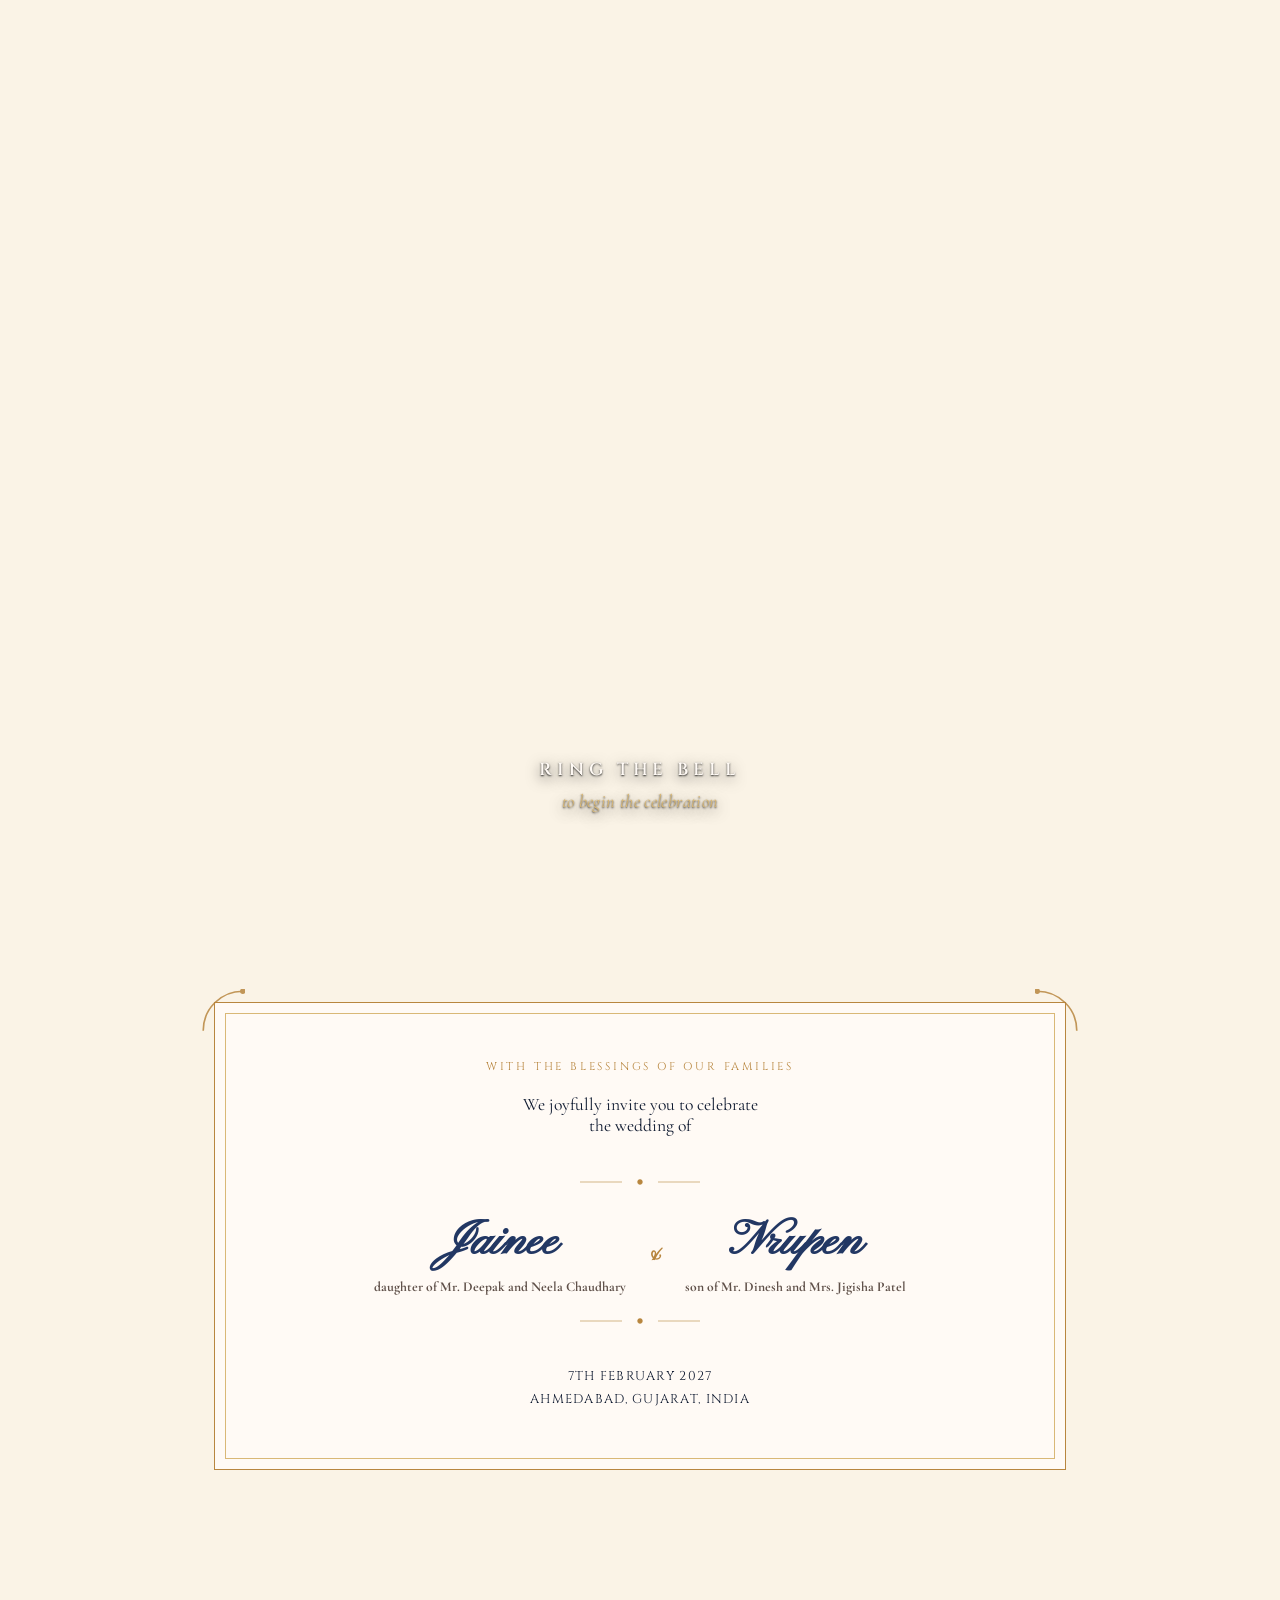
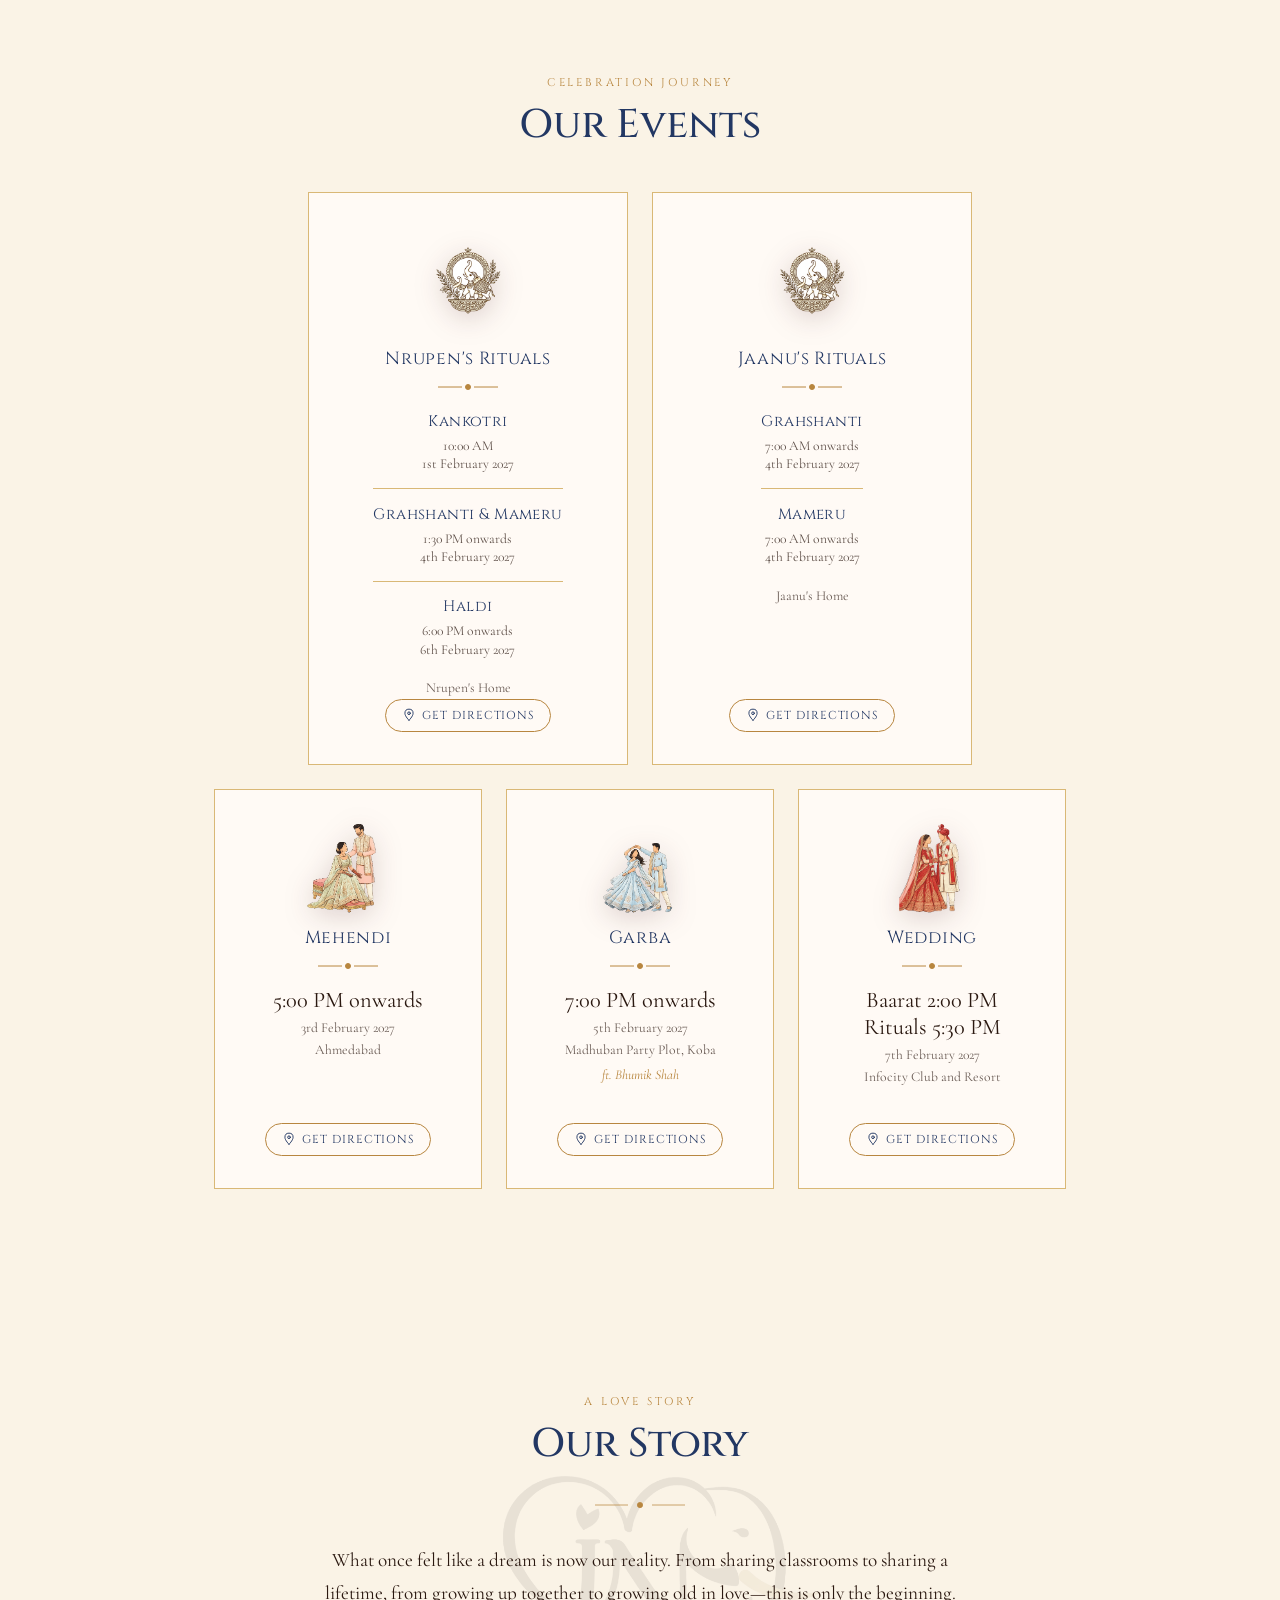
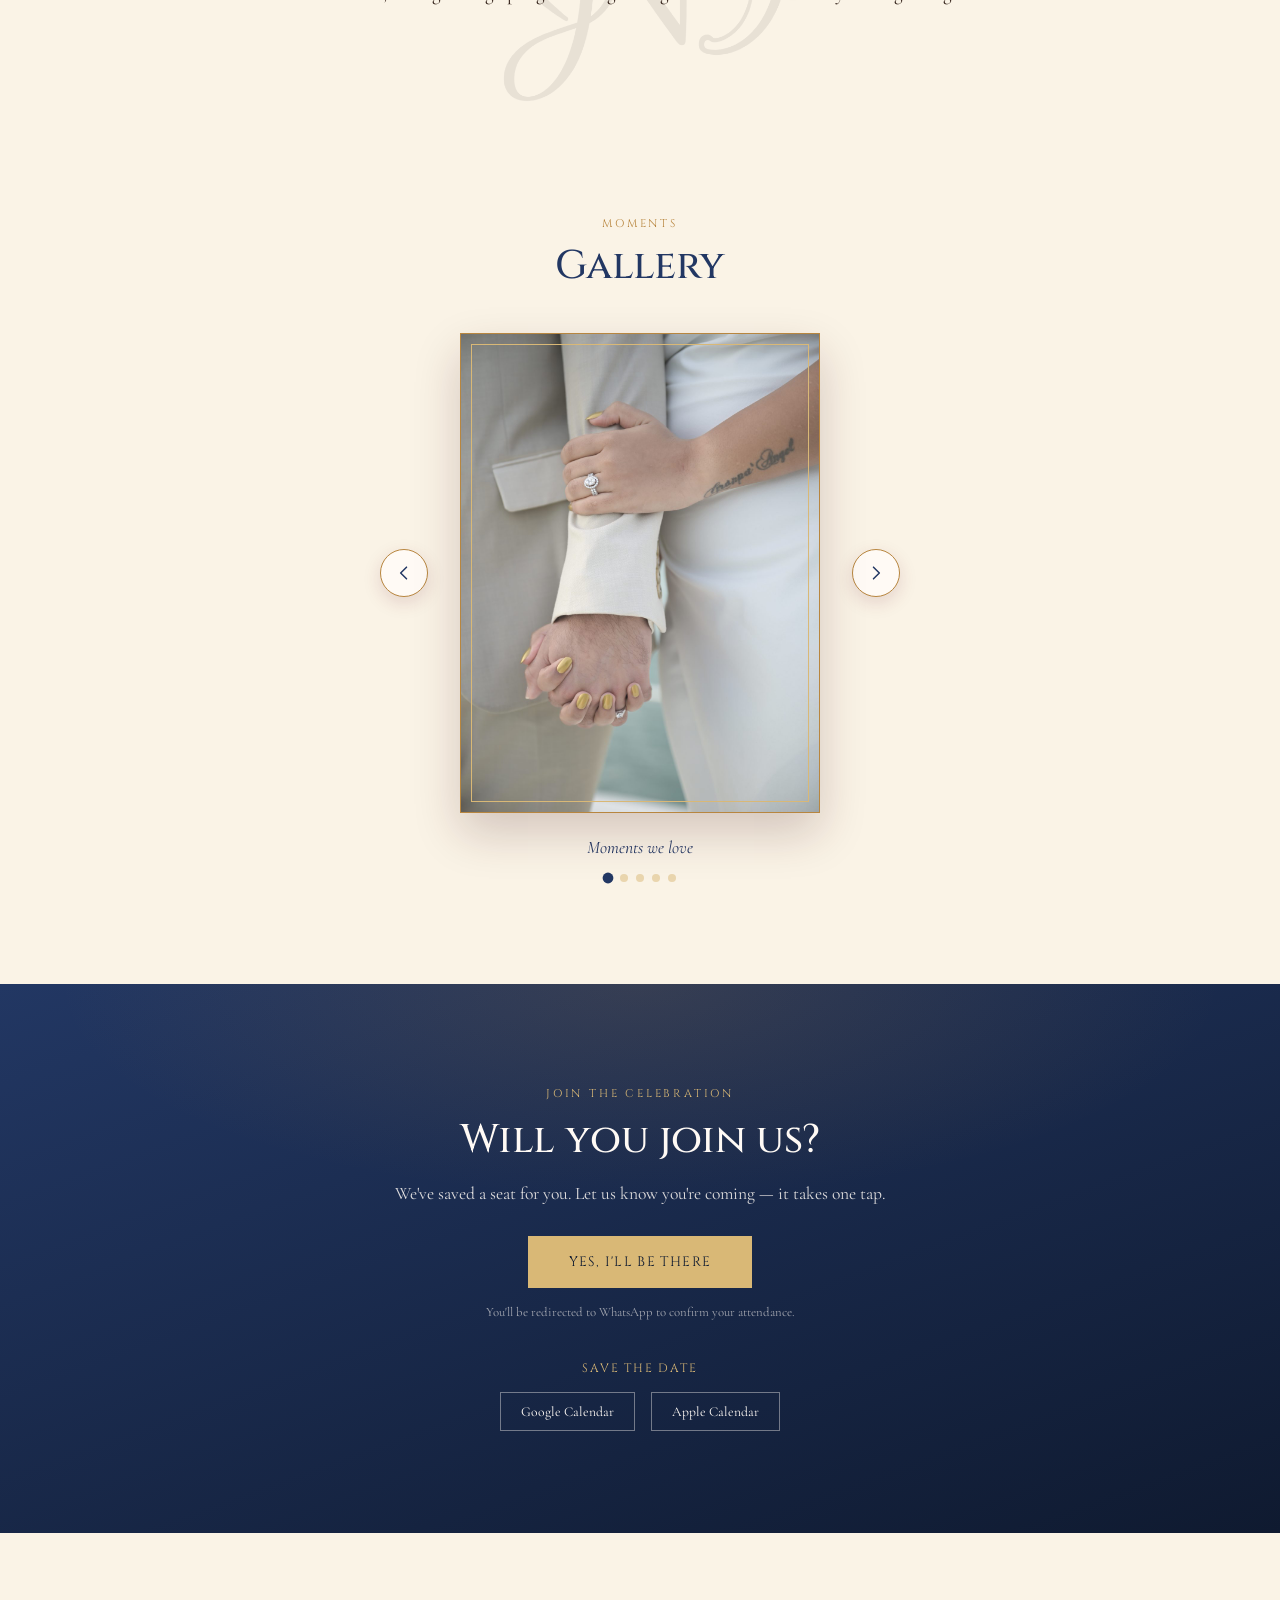
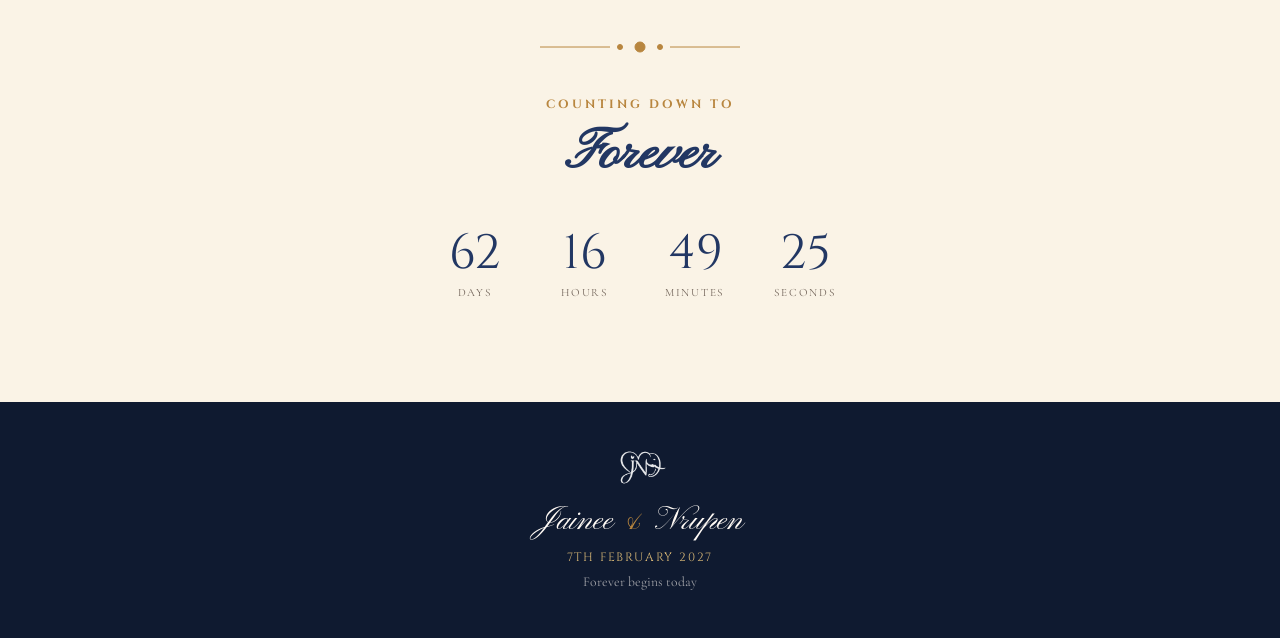
==== commit 9a5866dc: "Add gallery photos, real story text, rename Apple/iCal button Downscale the 5 supplied engagement ph" ====
--- a/index.html
+++ b/index.html
@@ -149,7 +149,7 @@
         <p class="rsvp-cal-heading">Save the Date</p>
         <div class="rsvp-cal-btns">
           <a class="rsvp-cal-btn" id="rsvpGcalBtn" href="#" target="_blank" rel="noreferrer">Google Calendar</a>
-          <a class="rsvp-cal-btn" id="rsvpIcalBtn" href="#" download="jainee-nrupen-wedding.ics">Apple / iCal</a>
+          <a class="rsvp-cal-btn" id="rsvpIcalBtn" href="#" download="jainee-nrupen-wedding.ics">Apple Calendar</a>
         </div>
       </div>
     </div>
--- a/css/styles.css
+++ b/css/styles.css
@@ -2,8 +2,8 @@
    Tokens
 ═══════════════════════════════════ */
 :root {
-  --maroon: #6b1e2e;
-  --maroon-dark: #3d0f1a;
+  --maroon: #223763;
+  --maroon-dark: #0f1a30;
   --gold: #b8863f;
   --gold-light: #d9b876;
   --emerald: #1f5c4d;
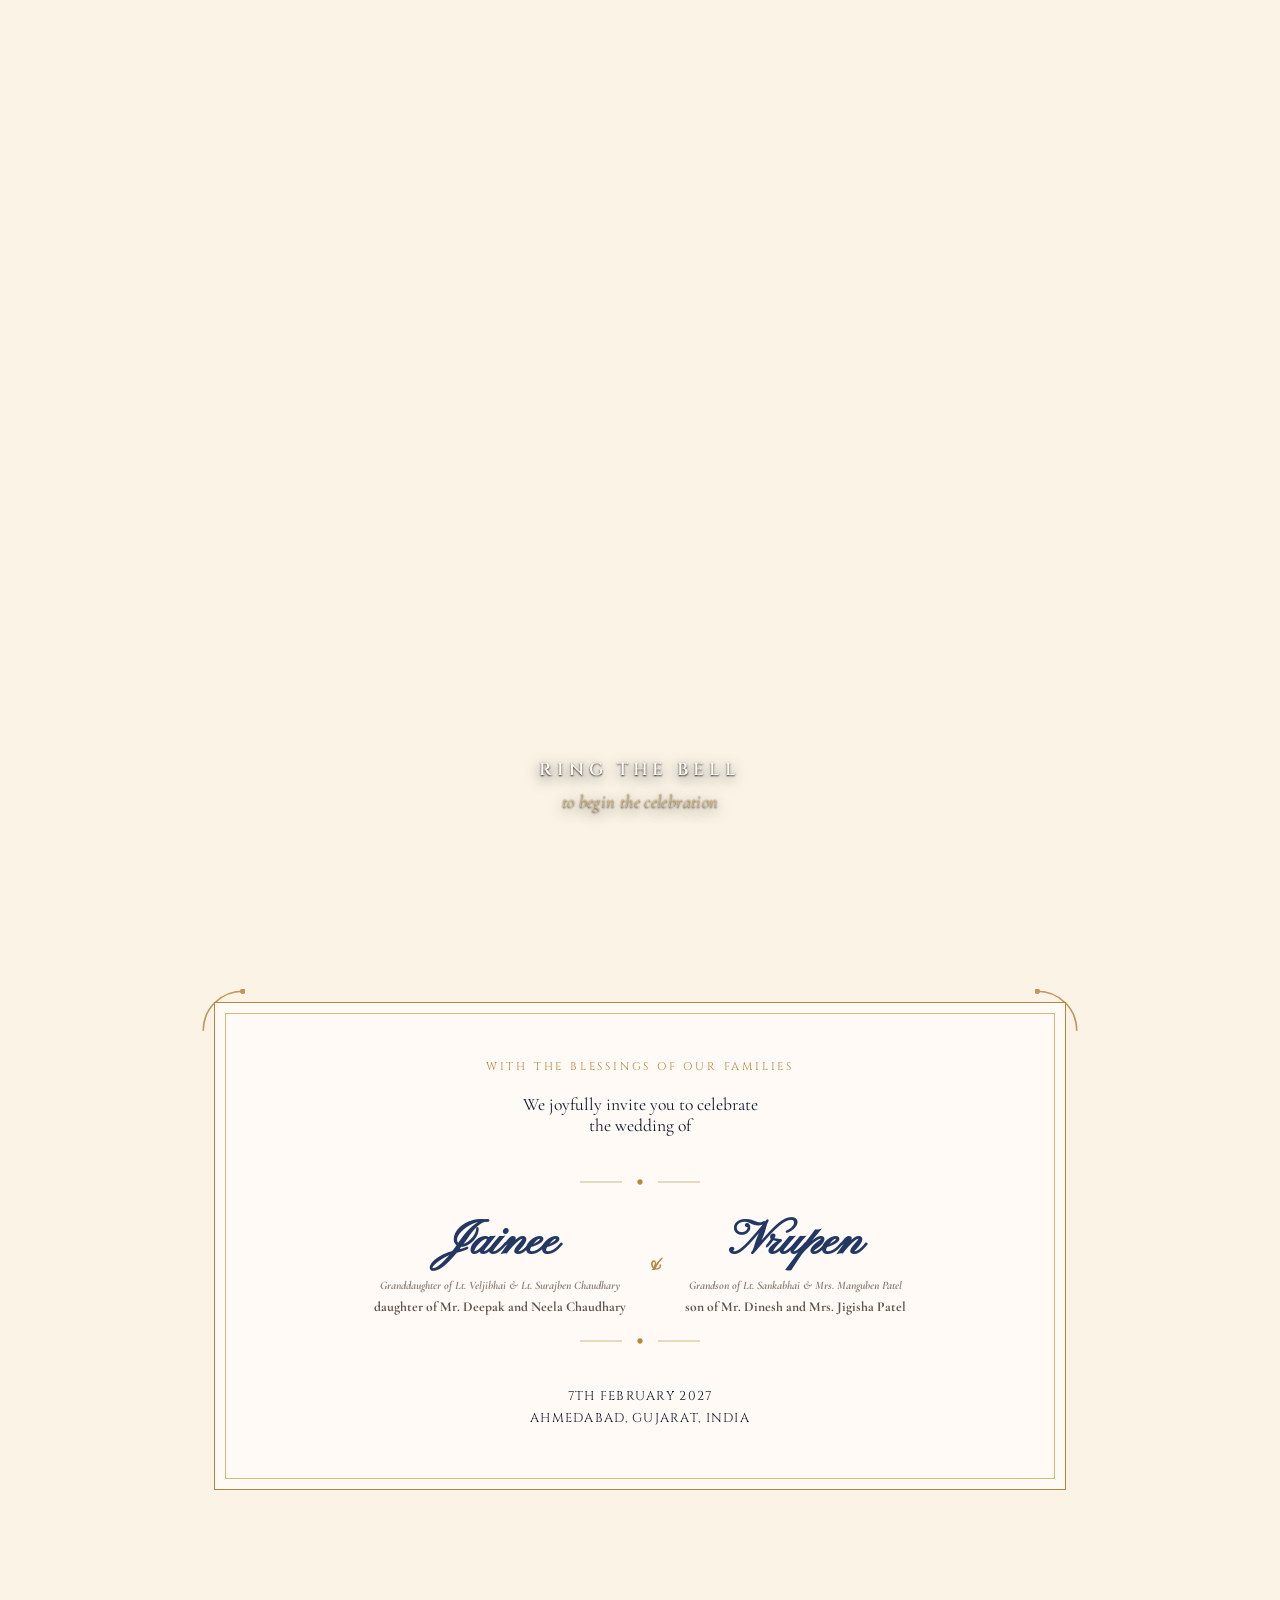
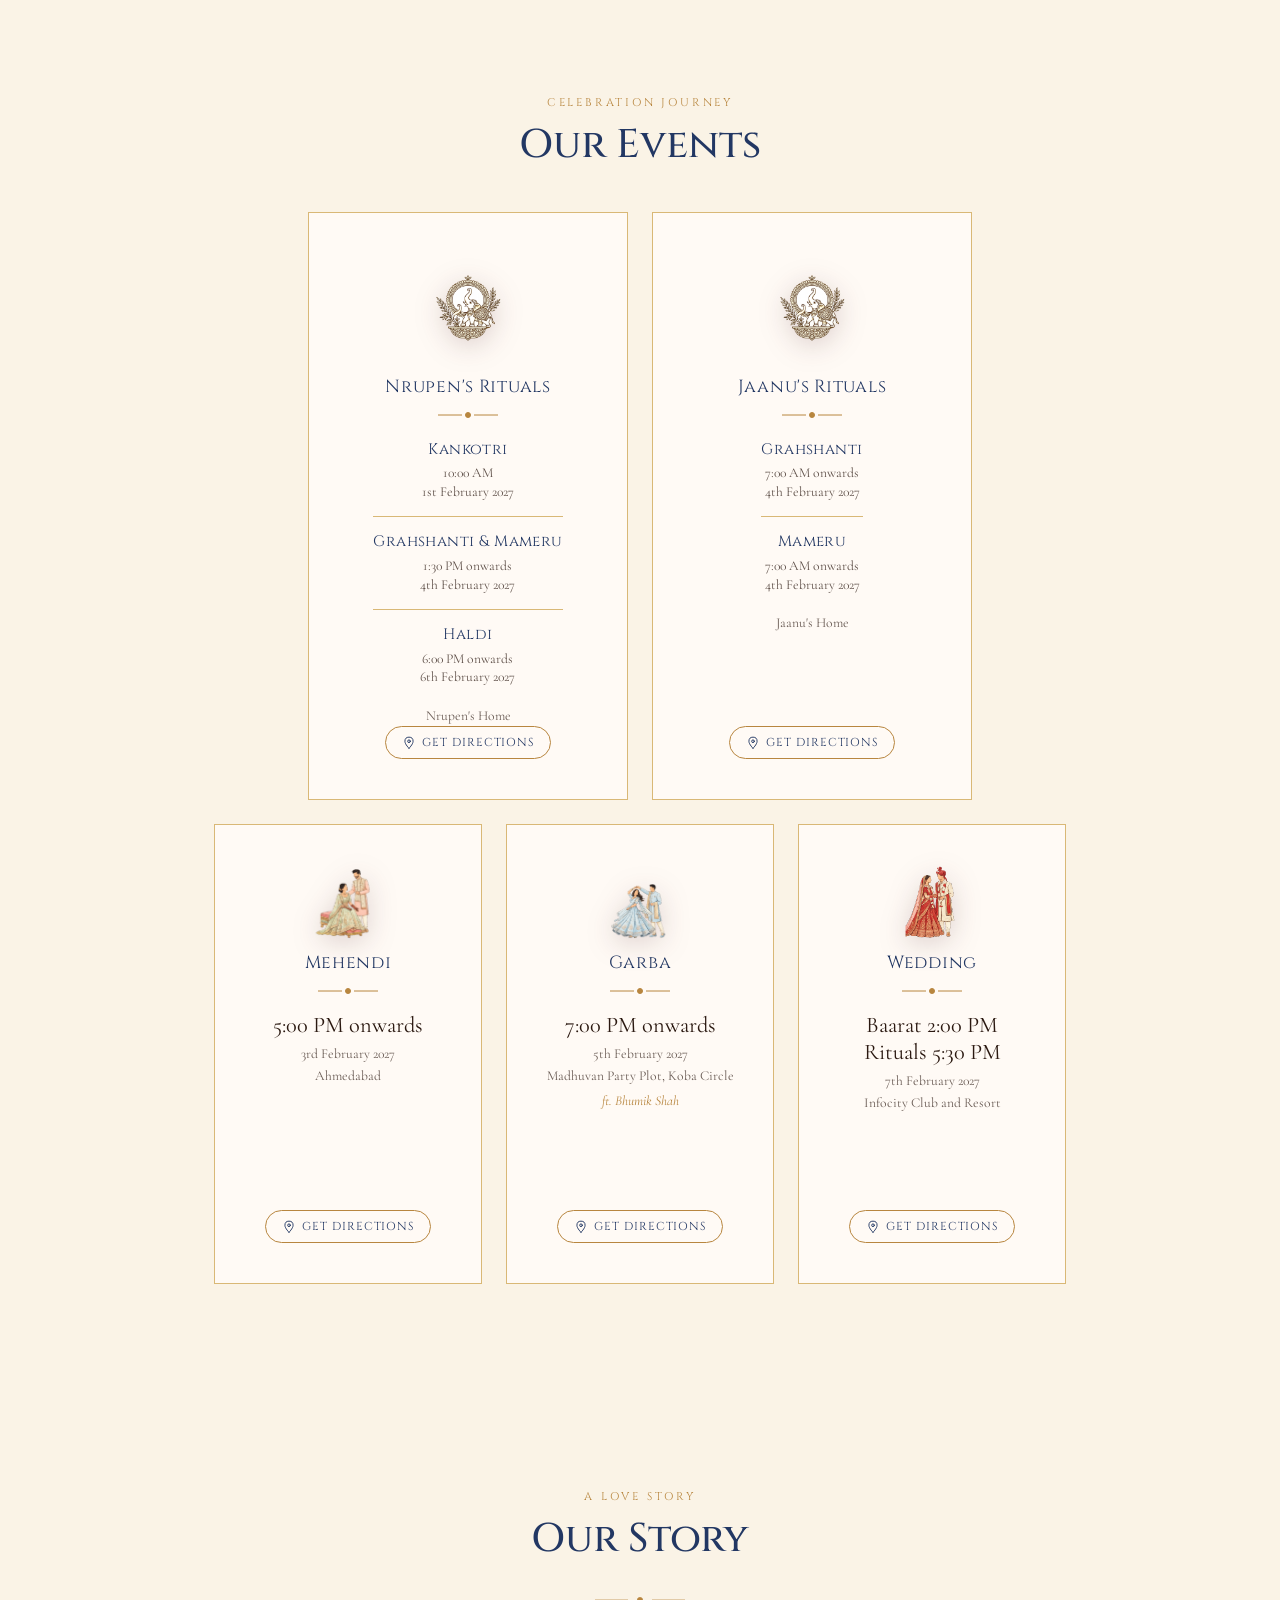
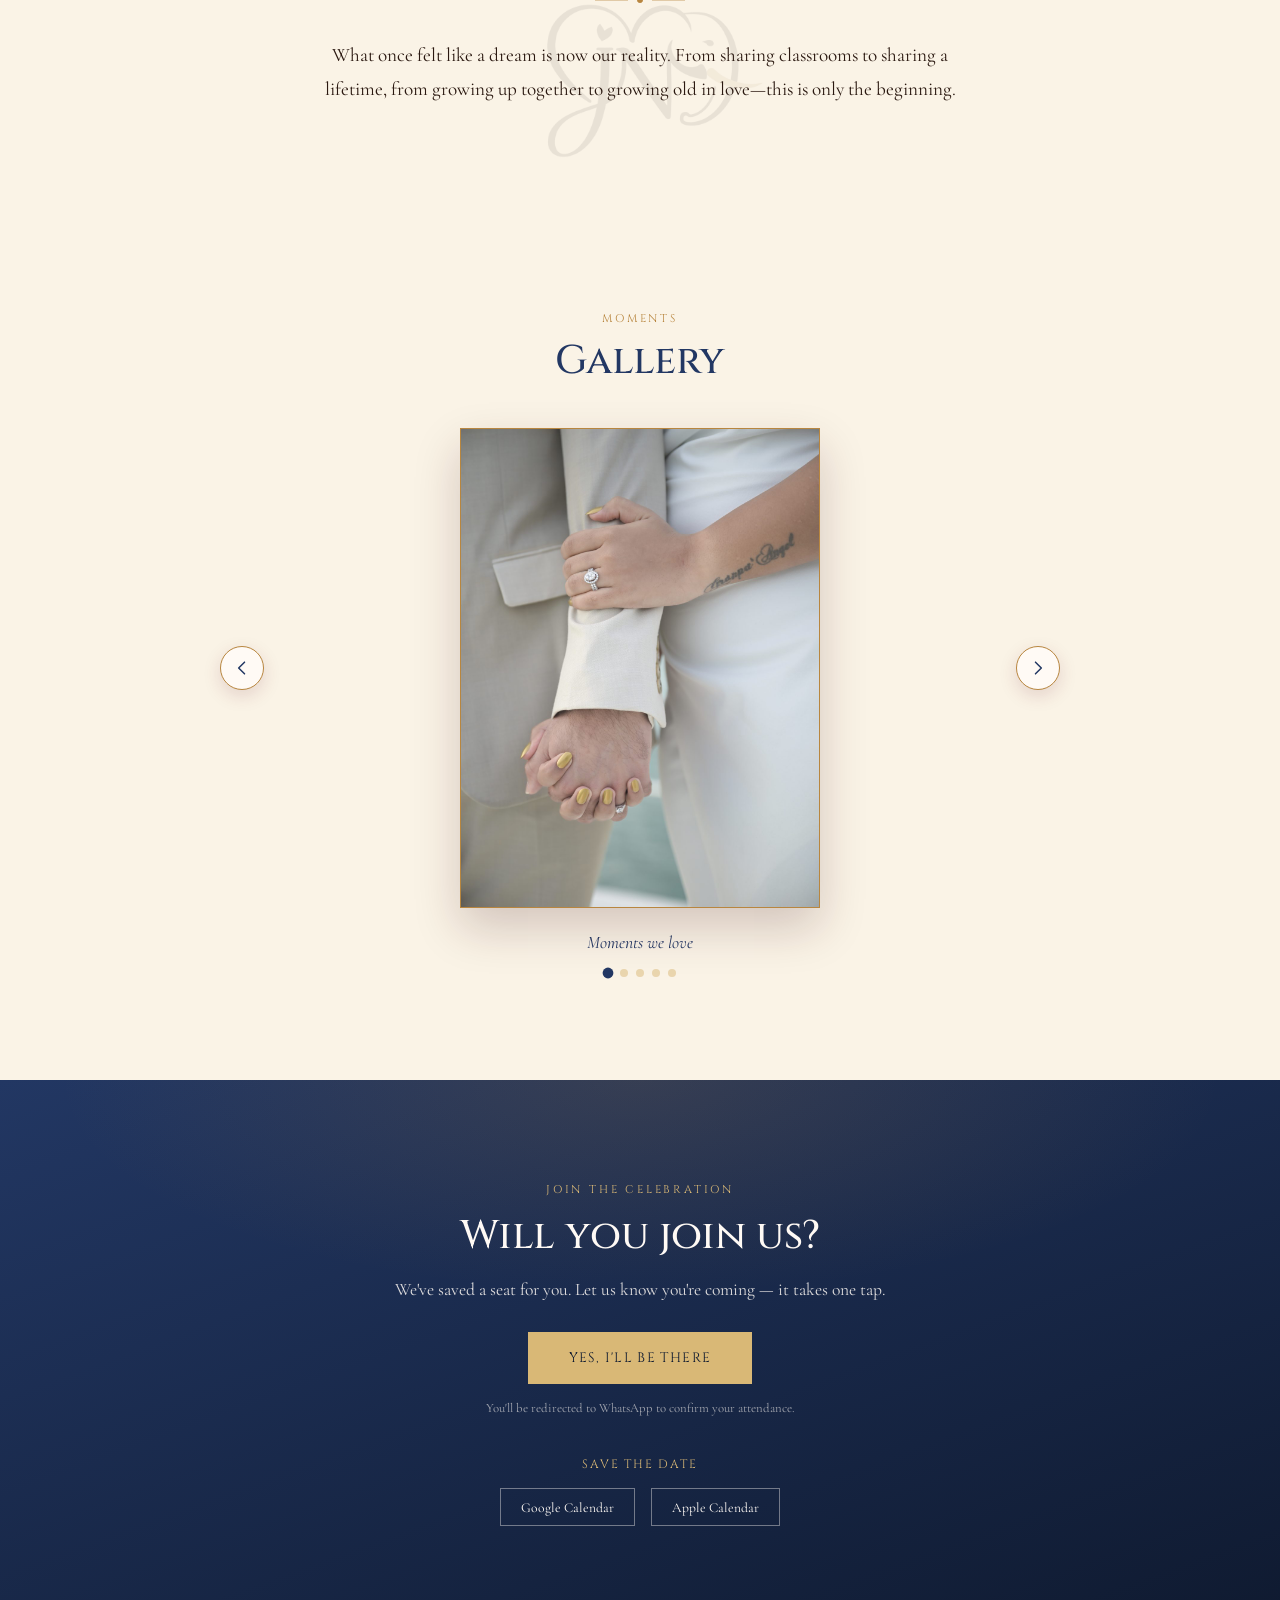
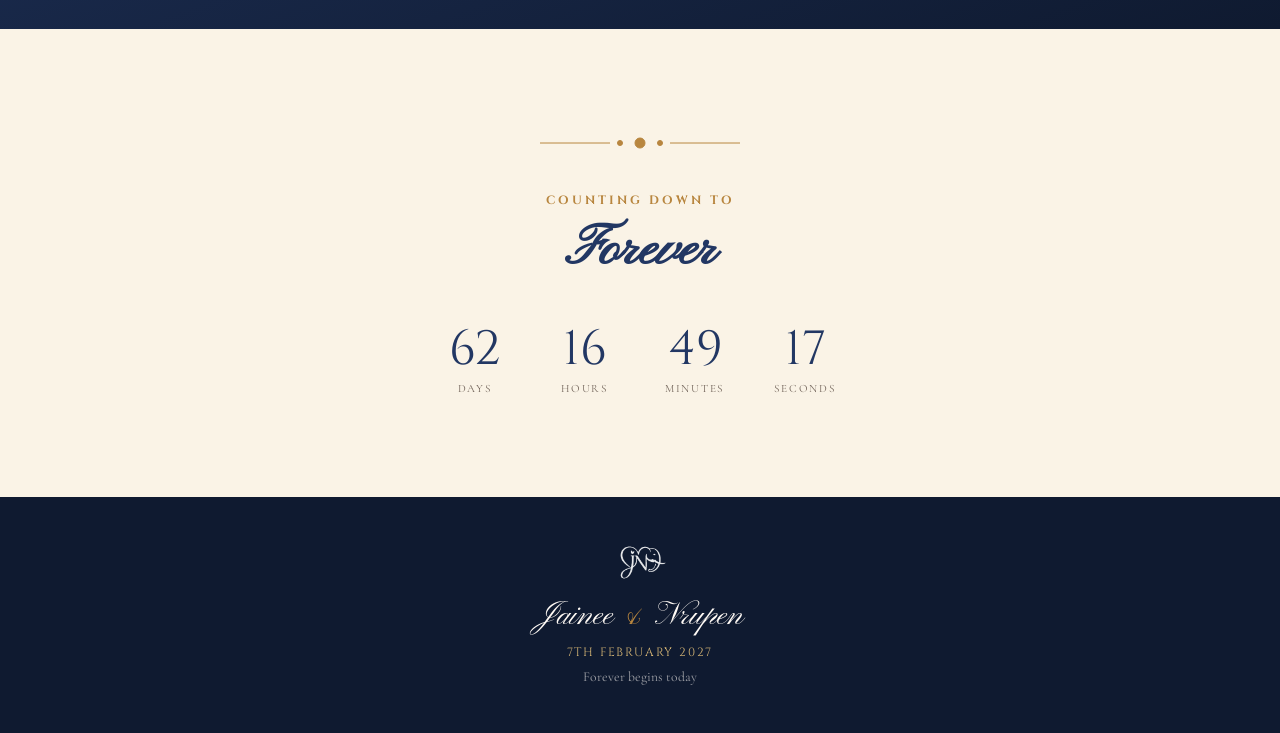
==== commit e9497e84: "Add grandparent lines, fix Garba venue, fix mobile gallery nav - Add Granddaughter/Grandson lines ab" ====
--- a/index.html
+++ b/index.html
@@ -66,11 +66,13 @@
       <h2 class="invite-names" id="inviteNames">
         <span class="invite-person">
           <span class="invite-name" id="inviteBride">Jainee</span>
+          <span class="invite-grandparent" id="inviteBrideGrandparents">Granddaughter of Lt. &amp; Lt. Bride-Grandparent</span>
           <span class="invite-parent" id="inviteBrideParents">daughter of Mr. &amp; Mrs. Bride-Parent</span>
         </span>
         <span class="invite-amp" aria-hidden="true">&amp;</span>
         <span class="invite-person">
           <span class="invite-name" id="inviteGroom">Nrupen</span>
+          <span class="invite-grandparent" id="inviteGroomGrandparents">Grandson of Lt. &amp; Mrs. Groom-Grandparent</span>
           <span class="invite-parent" id="inviteGroomParents">son of Mr. &amp; Mrs. Groom-Parent</span>
         </span>
       </h2>
--- a/css/styles.css
+++ b/css/styles.css
@@ -353,6 +353,13 @@
   color: var(--maroon);
 }
 
+.invite-grandparent {
+  font-size: 0.72rem;
+  font-style: italic;
+  color: var(--ink);
+  opacity: 0.55;
+}
+
 .invite-parent {
   font-size: 0.85rem;
   color: var(--ink);
@@ -426,8 +433,8 @@
   display: flex;
   align-items: flex-end;
   justify-content: center;
-  width: 72px;
-  height: 92px;
+  width: 56px;
+  height: 74px;
   margin: 0 auto 0.75rem;
 }
 
@@ -482,10 +489,10 @@
   display: flex;
   flex-direction: column;
   align-items: center;
-  min-height: 400px;
+  min-height: 460px;
   border: 1px solid var(--gold-light);
   background: var(--ivory);
-  padding: 2rem 1.25rem;
+  padding: 2.5rem 1.5rem;
   text-align: center;
   transition: transform 0.35s ease, box-shadow 0.35s ease, border-color 0.35s ease;
 }
@@ -601,7 +608,7 @@
   position: absolute;
   top: 50%;
   left: 50%;
-  width: min(340px, 65vw);
+  width: min(230px, 50vw);
   height: auto;
   /* centers on the paragraph only (not the eyebrow/title above), with a
      small correction since the mark's ink centroid sits ~6.5%/4.8%
@@ -632,10 +639,10 @@
    Gallery — single framed carousel
 ═══════════════════════════════════ */
 .gallery-carousel {
-  display: flex;
-  align-items: center;
-  justify-content: center;
-  gap: clamp(0.75rem, 3vw, 2rem);
+  position: relative;
+  display: flex;
+  align-items: center;
+  justify-content: center;
 }
 
 .gallery-frame {
@@ -656,14 +663,6 @@
 
 .gallery-frame.is-visible { opacity: 1; }
 
-.gallery-frame::before {
-  content: '';
-  position: absolute;
-  inset: 10px;
-  border: 1px solid var(--gold-light);
-  pointer-events: none;
-}
-
 .gallery-frame img { width: 100%; height: 100%; object-fit: cover; }
 
 .gallery-frame-placeholder {
@@ -676,9 +675,13 @@
 }
 
 .gallery-nav {
+  position: absolute;
+  top: 50%;
+  transform: translateY(-50%);
+  z-index: 2;
   flex-shrink: 0;
-  width: 48px;
-  height: 48px;
+  width: 44px;
+  height: 44px;
   border-radius: 50%;
   border: 1px solid var(--gold);
   background: var(--ivory);
@@ -688,15 +691,18 @@
   align-items: center;
   justify-content: center;
   box-shadow: 0 6px 18px rgba(107, 30, 46, 0.15);
-  transition: background 0.3s ease, transform 0.3s ease, color 0.3s ease;
-}
+  transition: background 0.3s ease, color 0.3s ease;
+}
+
+.gallery-nav--prev { left: 6px; }
+.gallery-nav--next { right: 6px; }
 
 .gallery-nav svg { width: 20px; height: 20px; }
 
 .gallery-nav:hover {
   background: var(--maroon);
   color: var(--ivory);
-  transform: scale(1.08);
+  transform: translateY(-50%) scale(1.08);
 }
 
 .gallery-caption {
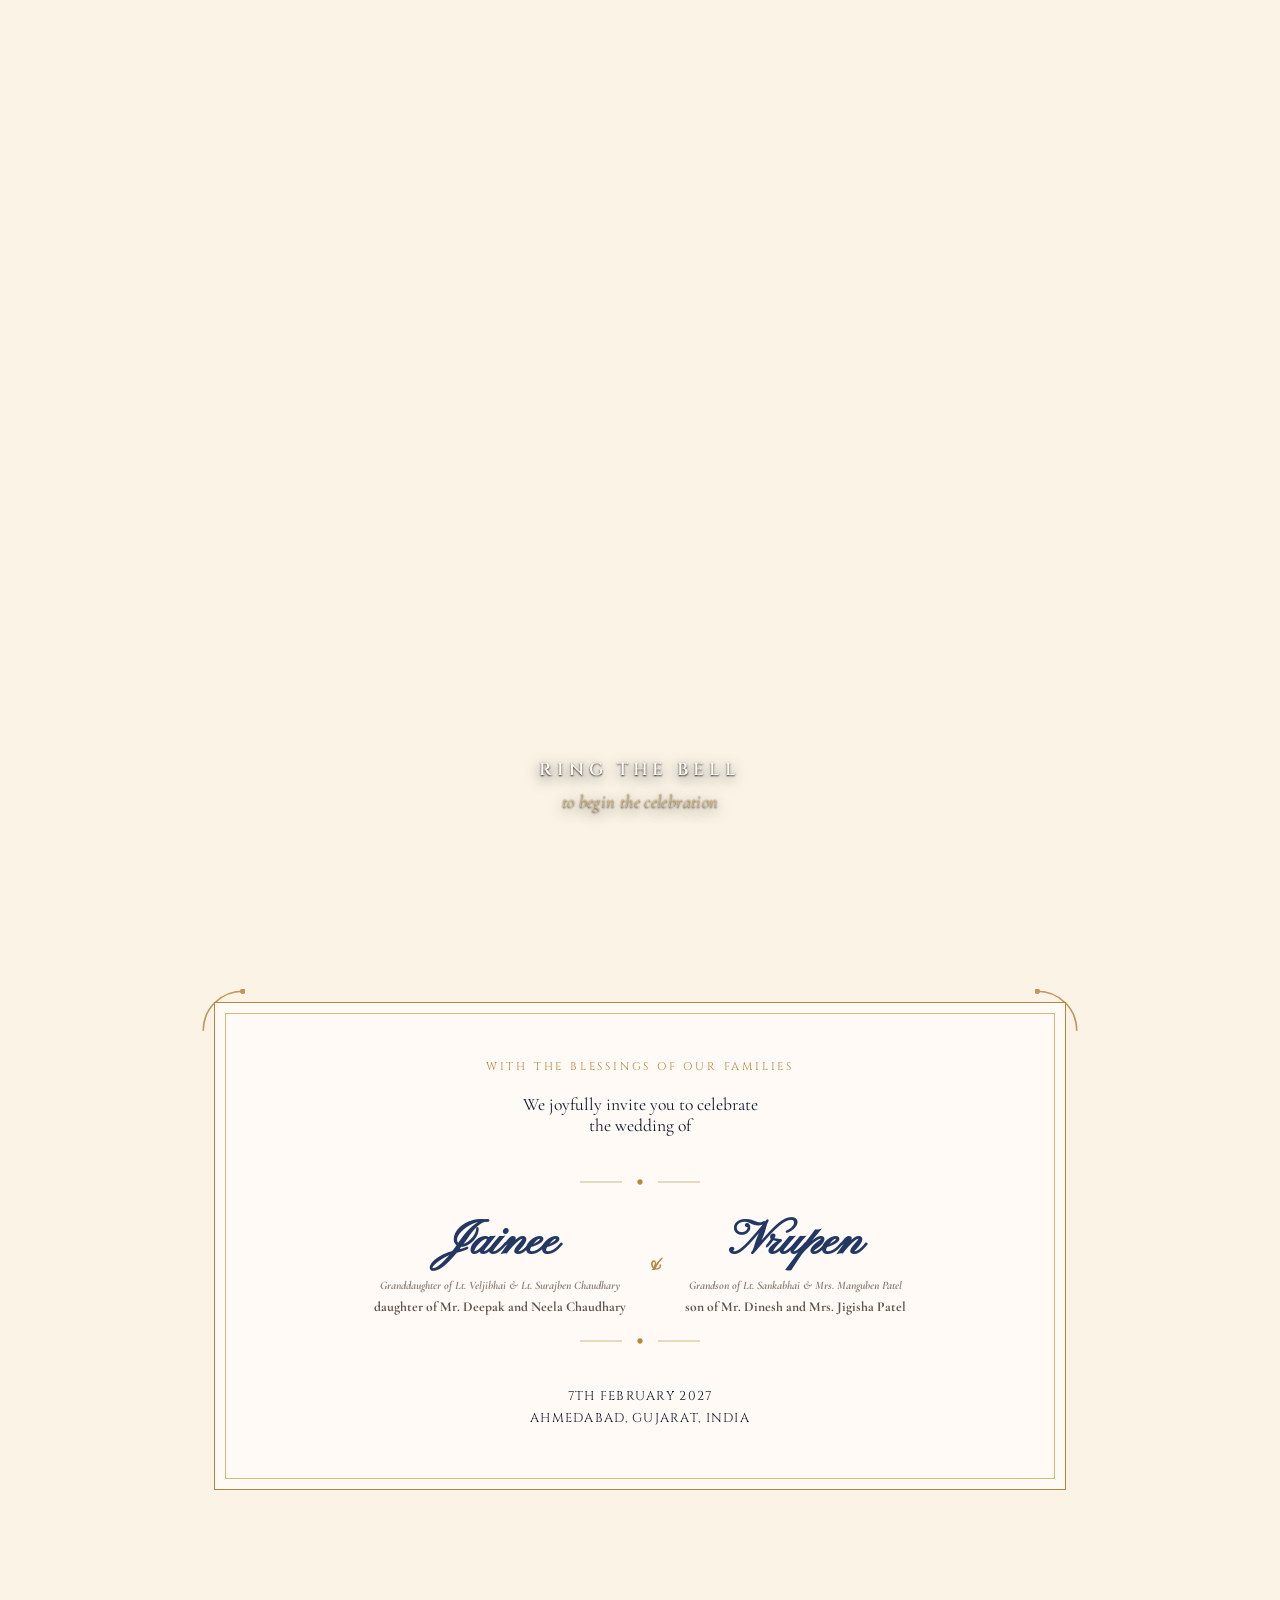
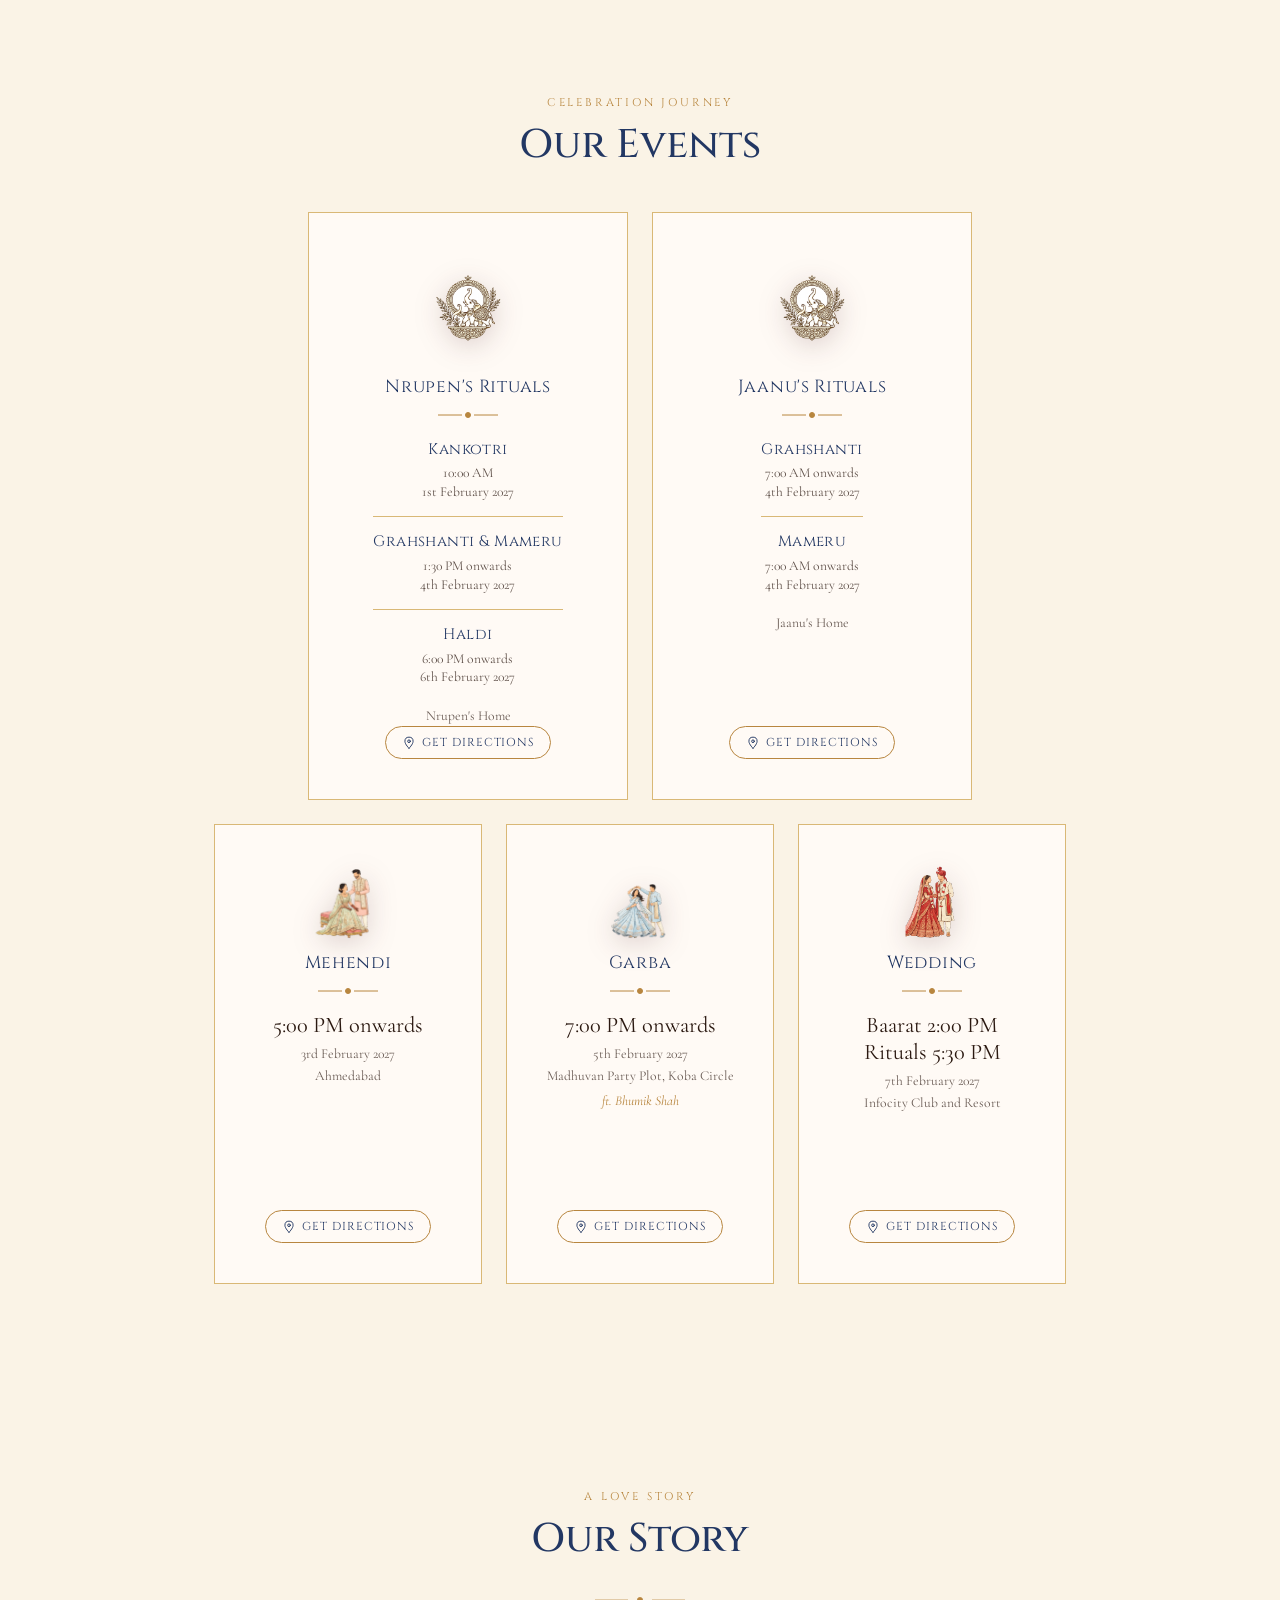
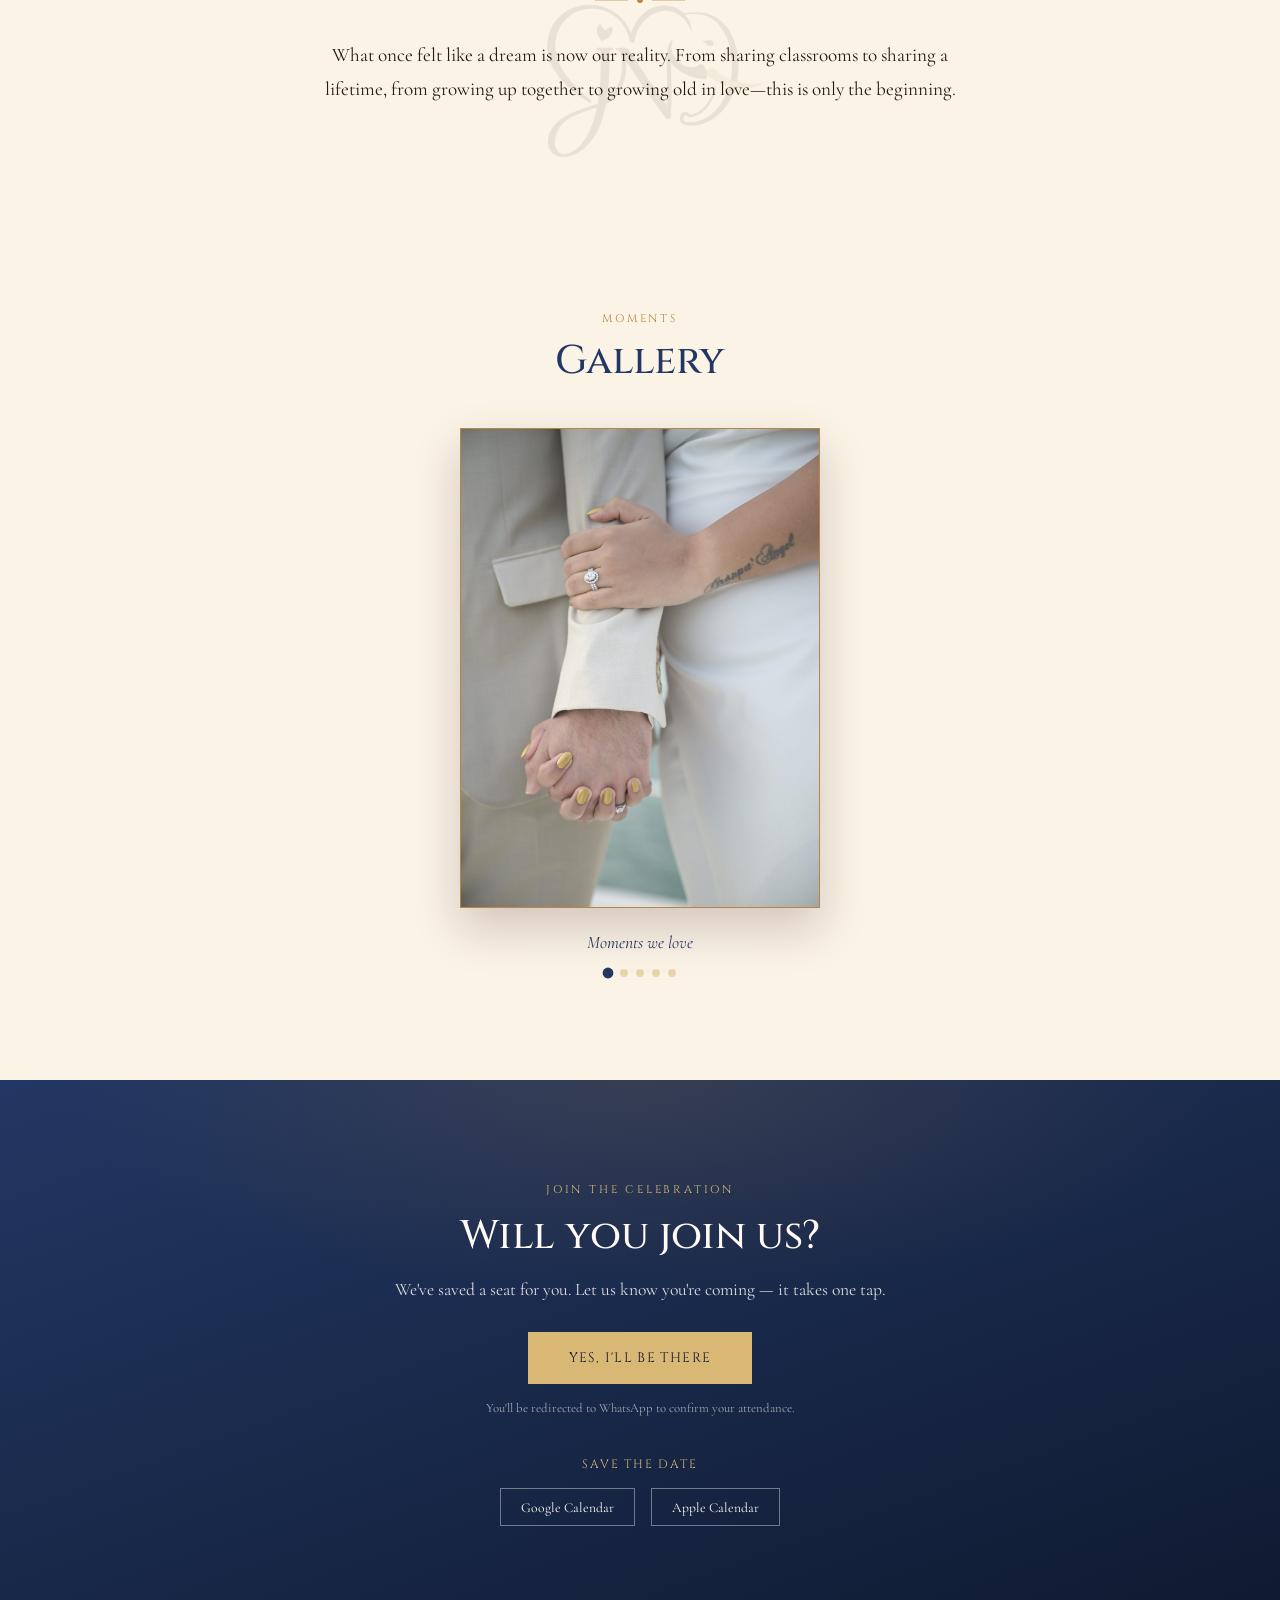
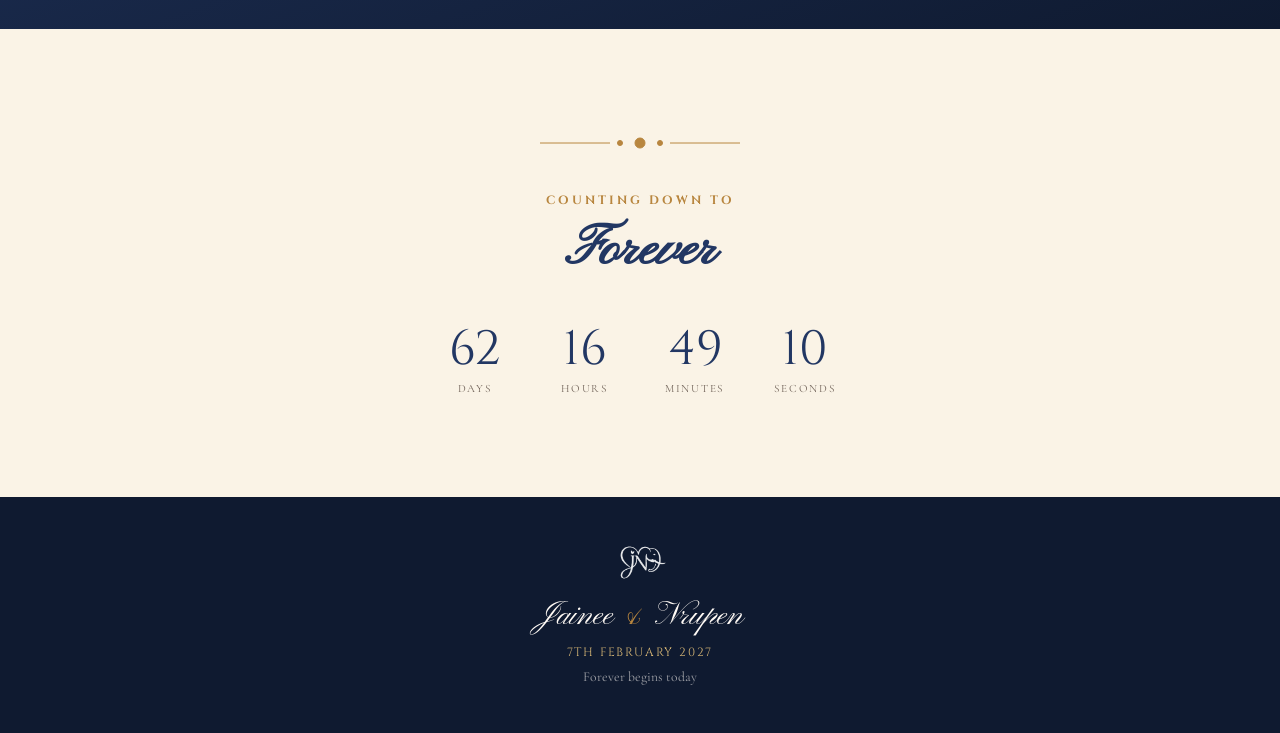
==== commit 58da23dc: "Replace gallery prev/next buttons with swipe Drop the arrow buttons entirely (they kept causing mobi" ====
--- a/index.html
+++ b/index.html
@@ -119,13 +119,7 @@
     </div>
 
     <div class="gallery-carousel reveal-item">
-      <button class="gallery-nav gallery-nav--prev" id="galleryPrev" aria-label="Previous photo">
-        <svg viewBox="0 0 24 24" fill="none" stroke="currentColor" stroke-width="1.8" stroke-linecap="round" stroke-linejoin="round"><path d="M15 5l-7 7 7 7"/></svg>
-      </button>
-      <div class="gallery-frame" id="galleryFrame" aria-live="polite"></div>
-      <button class="gallery-nav gallery-nav--next" id="galleryNext" aria-label="Next photo">
-        <svg viewBox="0 0 24 24" fill="none" stroke="currentColor" stroke-width="1.8" stroke-linecap="round" stroke-linejoin="round"><path d="M9 5l7 7-7 7"/></svg>
-      </button>
+      <div class="gallery-frame" id="galleryFrame" aria-live="polite" tabindex="0" aria-label="Photo gallery, swipe or use arrow keys to browse"></div>
     </div>
 
     <p class="gallery-caption">Moments we love</p>
--- a/css/styles.css
+++ b/css/styles.css
@@ -639,7 +639,6 @@
    Gallery — single framed carousel
 ═══════════════════════════════════ */
 .gallery-carousel {
-  position: relative;
   display: flex;
   align-items: center;
   justify-content: center;
@@ -658,6 +657,8 @@
   align-items: center;
   justify-content: center;
   opacity: 0;
+  cursor: grab;
+  touch-action: pan-y;
   transition: opacity 0.25s ease;
 }
 
@@ -672,37 +673,6 @@
   text-transform: uppercase;
   color: var(--maroon);
   opacity: 0.7;
-}
-
-.gallery-nav {
-  position: absolute;
-  top: 50%;
-  transform: translateY(-50%);
-  z-index: 2;
-  flex-shrink: 0;
-  width: 44px;
-  height: 44px;
-  border-radius: 50%;
-  border: 1px solid var(--gold);
-  background: var(--ivory);
-  color: var(--maroon);
-  cursor: pointer;
-  display: flex;
-  align-items: center;
-  justify-content: center;
-  box-shadow: 0 6px 18px rgba(107, 30, 46, 0.15);
-  transition: background 0.3s ease, color 0.3s ease;
-}
-
-.gallery-nav--prev { left: 6px; }
-.gallery-nav--next { right: 6px; }
-
-.gallery-nav svg { width: 20px; height: 20px; }
-
-.gallery-nav:hover {
-  background: var(--maroon);
-  color: var(--ivory);
-  transform: translateY(-50%) scale(1.08);
 }
 
 .gallery-caption {
@@ -948,6 +918,7 @@
   flex-direction: column;
   align-items: flex-end;
   gap: 0.75rem;
+  pointer-events: none;
 }
 
 .fab {
@@ -963,6 +934,7 @@
   justify-content: center;
   gap: 4px;
   box-shadow: 0 6px 18px rgba(107, 30, 46, 0.18);
+  pointer-events: auto;
 }
 
 .fab-line {
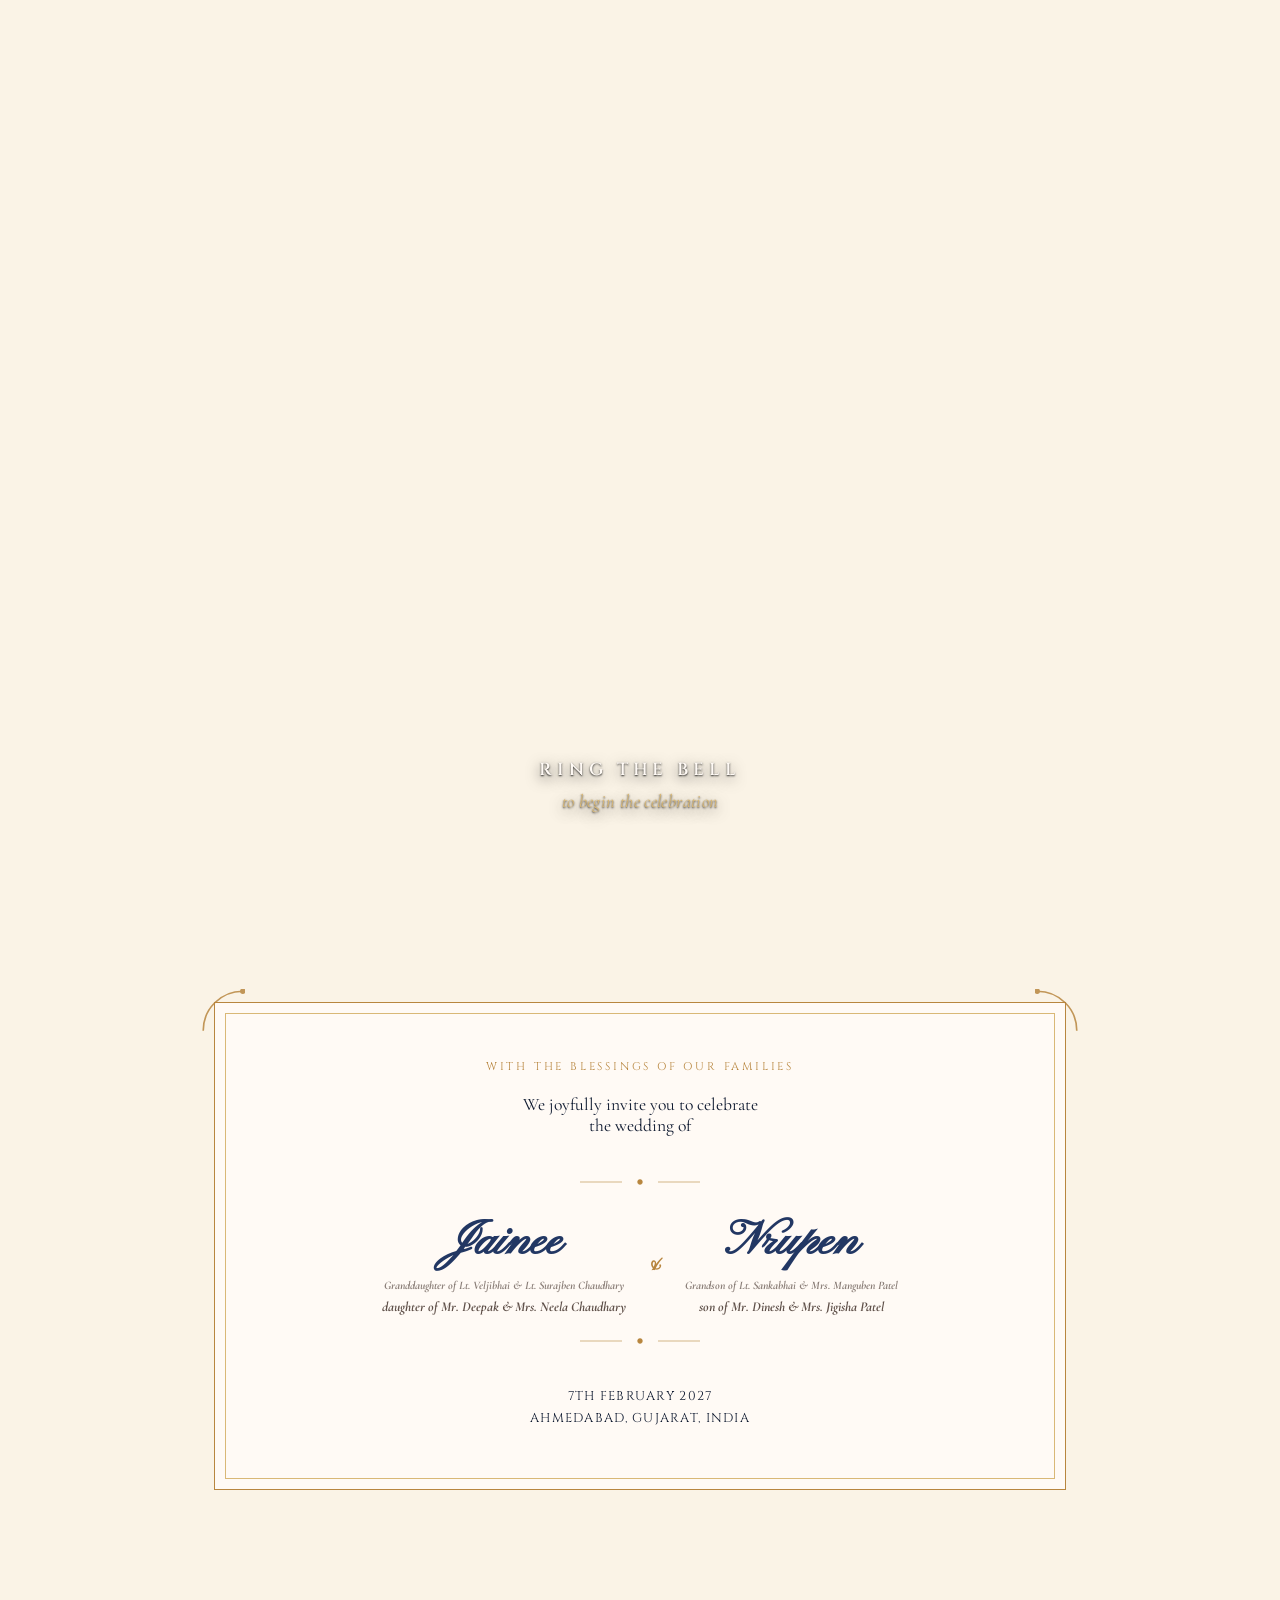
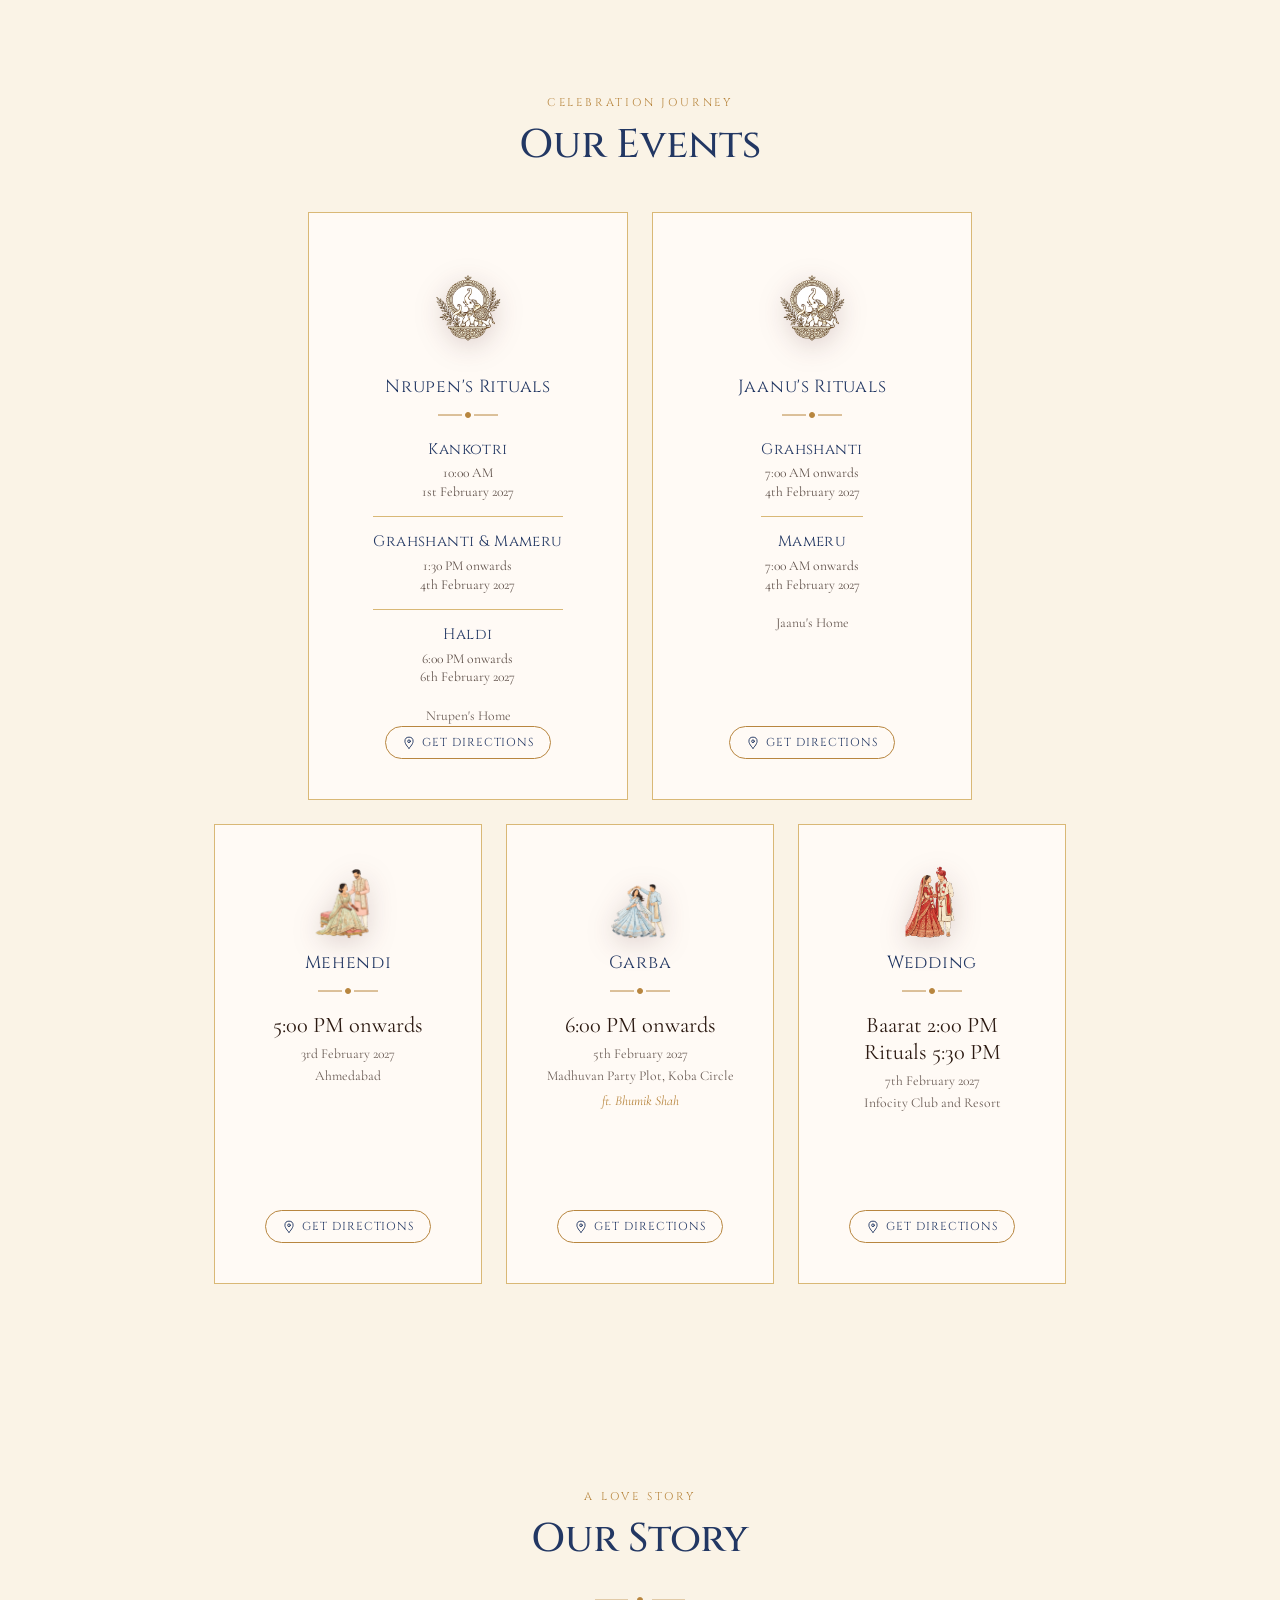
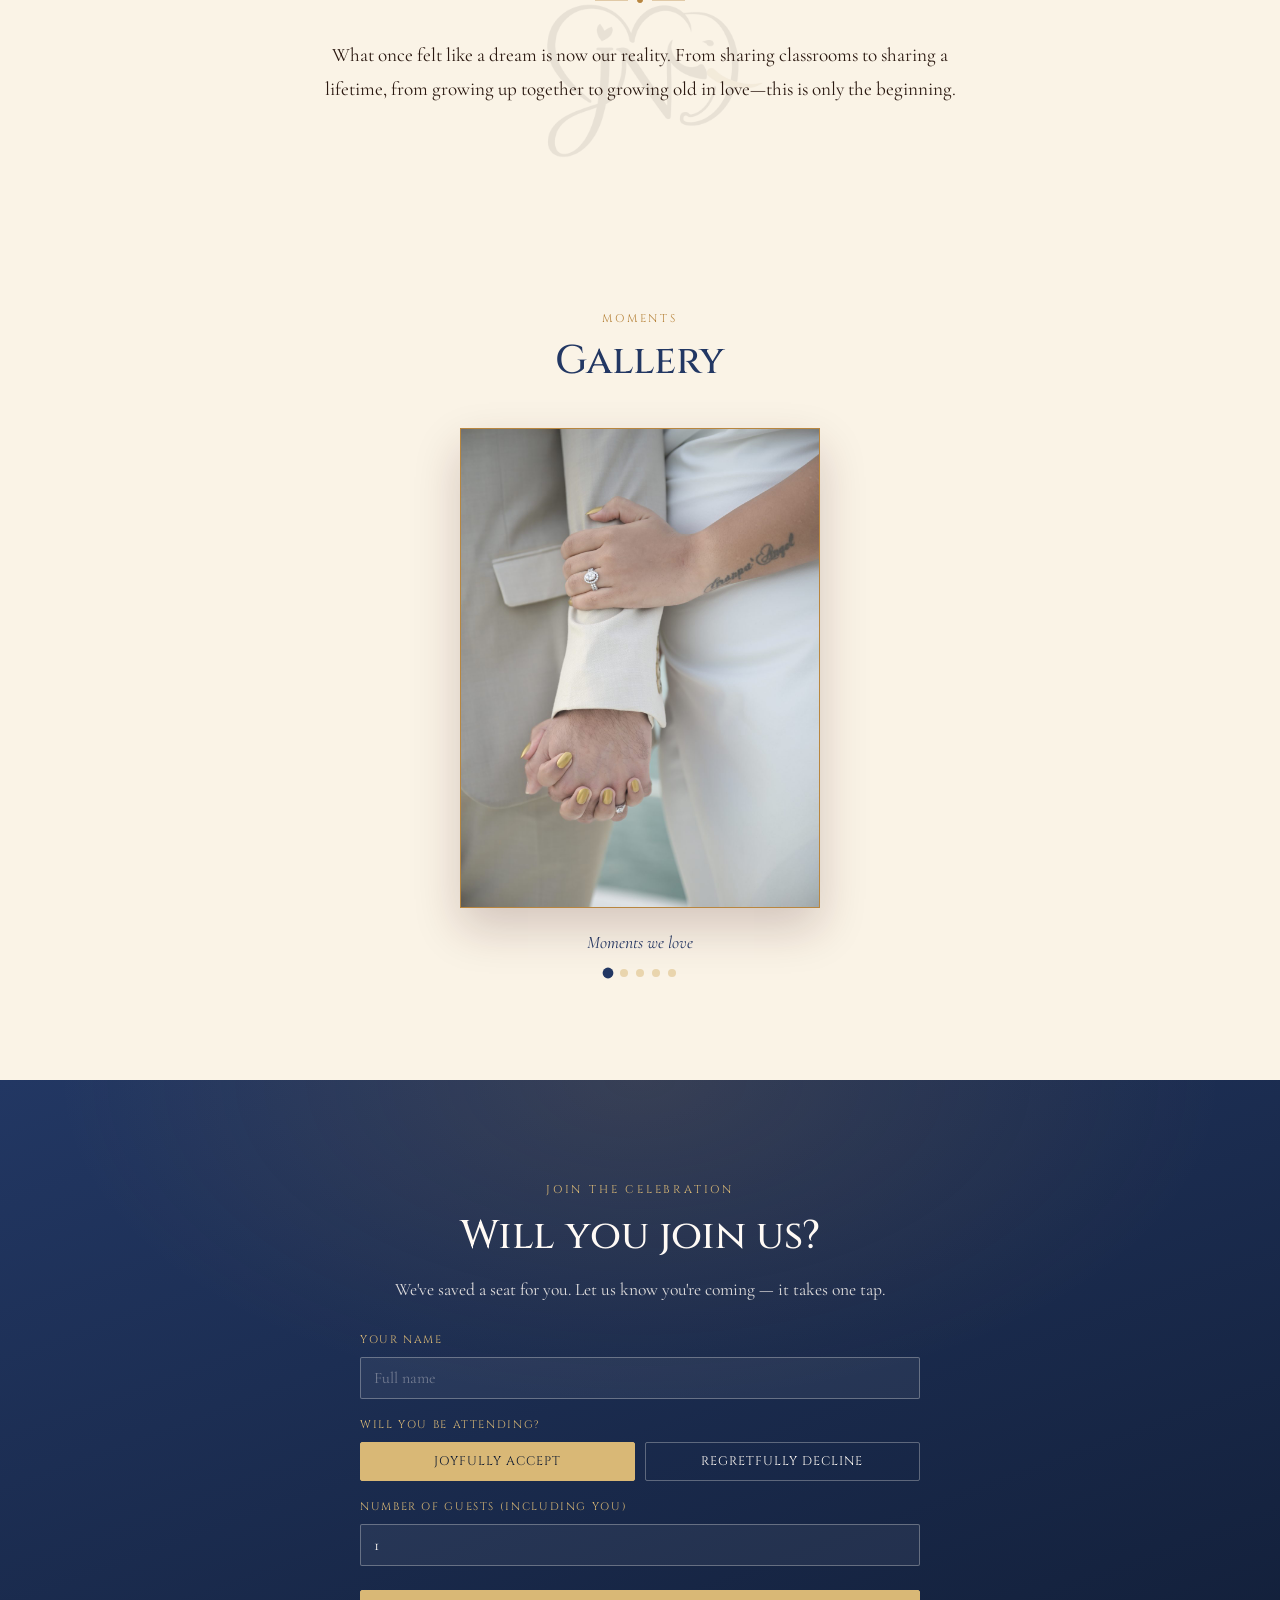
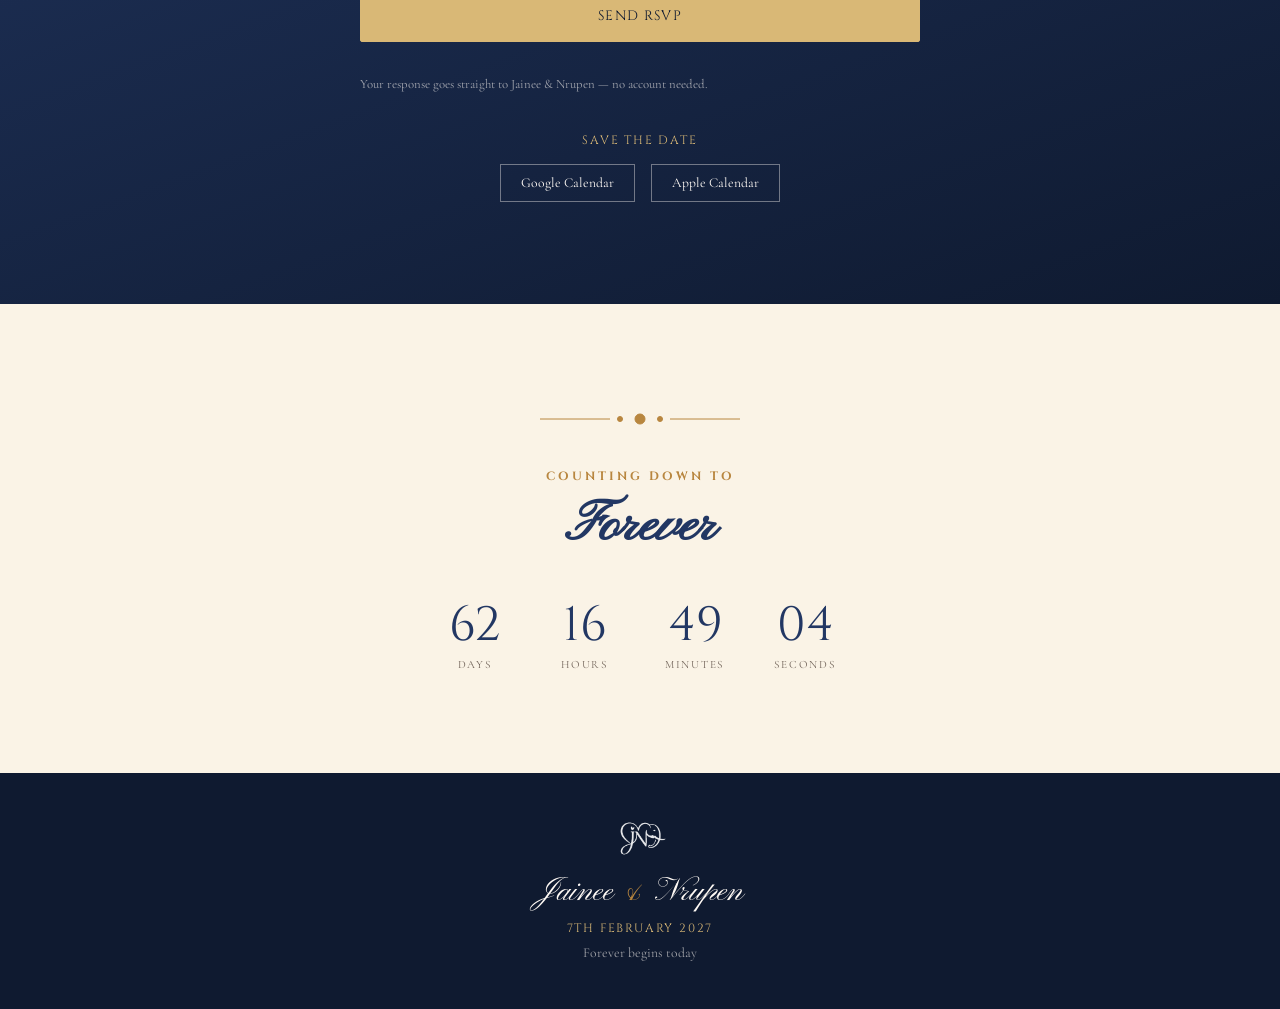
==== commit bace5ea9: "Replace WhatsApp RSVP with inline form wired to Google Sheets Guests submit name/attending/guest-cou" ====
--- a/index.html
+++ b/index.html
@@ -136,10 +136,44 @@
         We've saved a seat for you. Let us know you're coming — it takes one tap.
       </p>
 
-      <a class="rsvp-btn" id="rsvpBtn" href="#" target="_blank" rel="noreferrer">
-        <span id="rsvpBtnText">Yes, I'll be there</span>
-      </a>
-      <p class="rsvp-helper">You'll be redirected to WhatsApp to confirm your attendance.</p>
+      <div id="rsvpFormWrap">
+        <form id="rsvpForm">
+          <div class="field">
+            <label for="rsvpName">Your name</label>
+            <input type="text" id="rsvpName" placeholder="Full name" required>
+          </div>
+
+          <div class="field">
+            <label>Will you be attending?</label>
+            <div class="attend-toggle">
+              <label>
+                <input type="radio" name="rsvpAttend" value="yes" checked>
+                <span class="opt">Joyfully accept</span>
+              </label>
+              <label>
+                <input type="radio" name="rsvpAttend" value="no">
+                <span class="opt">Regretfully decline</span>
+              </label>
+            </div>
+          </div>
+
+          <div class="field guest-count-row visible" id="rsvpGuestRow">
+            <label for="rsvpGuests">Number of guests (including you)</label>
+            <input type="number" id="rsvpGuests" min="1" max="6" value="1">
+          </div>
+
+          <button type="submit" class="rsvp-submit" id="rsvpSubmitBtn">Send RSVP</button>
+          <p class="rsvp-helper">Your response goes straight to Jainee &amp; Nrupen — no account needed.</p>
+        </form>
+      </div>
+
+      <div id="rsvpSuccess">
+        <div class="success-mark">
+          <svg viewBox="0 0 24 24"><path d="M4 12l5 5 11-11"/></svg>
+        </div>
+        <h2 class="success-title">Thank you, <span id="rsvpSuccessName">Friend</span>!</h2>
+        <p class="rsvp-helper" id="rsvpSuccessBody">We can't wait to celebrate with you.</p>
+      </div>
 
       <div class="rsvp-cal">
         <p class="rsvp-cal-heading">Save the Date</p>
--- a/css/styles.css
+++ b/css/styles.css
@@ -362,6 +362,7 @@
 
 .invite-parent {
   font-size: 0.85rem;
+  font-style: italic;
   color: var(--ink);
   opacity: 0.75;
 }
@@ -659,12 +660,21 @@
   opacity: 0;
   cursor: grab;
   touch-action: pan-y;
+  -webkit-user-select: none;
+  user-select: none;
   transition: opacity 0.25s ease;
 }
 
 .gallery-frame.is-visible { opacity: 1; }
 
-.gallery-frame img { width: 100%; height: 100%; object-fit: cover; }
+.gallery-frame img {
+  width: 100%;
+  height: 100%;
+  object-fit: cover;
+  -webkit-user-drag: none;
+  -webkit-touch-callout: none;
+  pointer-events: none;
+}
 
 .gallery-frame-placeholder {
   font-family: var(--font-heading);
@@ -773,6 +783,136 @@
   margin: 1rem 0 2.5rem;
 }
 
+/* ---- RSVP form ---- */
+#rsvpForm {
+  display: flex;
+  flex-direction: column;
+  gap: 1.1rem;
+  text-align: left;
+}
+
+.field > label {
+  display: block;
+  font-family: var(--font-heading);
+  font-size: 0.68rem;
+  letter-spacing: 0.15em;
+  text-transform: uppercase;
+  color: var(--gold-light);
+  margin-bottom: 0.6rem;
+}
+
+.field input[type="text"],
+.field input[type="number"] {
+  width: 100%;
+  background: rgba(255, 250, 245, 0.06);
+  border: 1px solid rgba(255, 250, 245, 0.3);
+  color: var(--ivory);
+  font-family: var(--font-body);
+  font-size: 1rem;
+  padding: 0.65rem 0.8rem;
+  border-radius: 2px;
+  transition: border-color 0.25s ease, background 0.25s ease;
+}
+.field input::placeholder { color: rgba(255, 250, 245, 0.35); }
+.field input:focus {
+  outline: none;
+  border-color: var(--gold-light);
+  background: rgba(255, 250, 245, 0.1);
+}
+
+.attend-toggle {
+  display: flex;
+  gap: 0.6rem;
+}
+.attend-toggle input { position: absolute; opacity: 0; pointer-events: none; }
+.attend-toggle label { flex: 1; position: relative; }
+.attend-toggle .opt {
+  display: block;
+  text-align: center;
+  padding: 0.65rem 0.5rem;
+  border: 1px solid rgba(255, 250, 245, 0.3);
+  border-radius: 2px;
+  font-family: var(--font-heading);
+  font-size: 0.78rem;
+  letter-spacing: 0.08em;
+  text-transform: uppercase;
+  cursor: pointer;
+  transition: all 0.25s ease;
+}
+.attend-toggle input:checked + .opt {
+  background: var(--gold-light);
+  color: var(--maroon-dark);
+  border-color: var(--gold-light);
+}
+.attend-toggle input:focus-visible + .opt { outline: 2px solid var(--gold-light); outline-offset: 2px; }
+
+.guest-count-row { display: none; }
+.guest-count-row.visible { display: block; }
+
+.rsvp-submit {
+  margin-top: 0.4rem;
+  display: block;
+  width: 100%;
+  font-family: var(--font-heading);
+  letter-spacing: 0.1em;
+  text-transform: uppercase;
+  font-size: 0.85rem;
+  color: var(--maroon-dark);
+  background: var(--gold-light);
+  padding: 1rem 2.5rem;
+  text-decoration: none;
+  border: 1px solid var(--gold-light);
+  border-radius: 2px;
+  cursor: pointer;
+  transition: background 0.3s ease, color 0.3s ease;
+}
+.rsvp-submit:hover { background: transparent; color: var(--gold-light); }
+.rsvp-submit:disabled { opacity: 0.6; cursor: default; }
+
+/* ---- RSVP success state ---- */
+#rsvpSuccess { display: none; }
+#rsvpSuccess.visible {
+  display: block;
+  animation: rsvp-rise 0.5s ease both;
+}
+@keyframes rsvp-rise {
+  from { opacity: 0; transform: translateY(8px); }
+  to { opacity: 1; transform: translateY(0); }
+}
+@media (prefers-reduced-motion: reduce) {
+  #rsvpSuccess.visible { animation: none; }
+}
+
+.success-mark {
+  width: 46px;
+  height: 46px;
+  margin: 0 auto 1.25rem;
+  border: 1px solid var(--gold-light);
+  border-radius: 50%;
+  display: flex;
+  align-items: center;
+  justify-content: center;
+}
+.success-mark svg { width: 20px; height: 20px; }
+.success-mark path {
+  stroke: var(--gold-light);
+  stroke-width: 2;
+  fill: none;
+  stroke-linecap: round;
+  stroke-linejoin: round;
+  stroke-dasharray: 24;
+  stroke-dashoffset: 24;
+  animation: rsvp-draw 0.4s ease 0.35s forwards;
+}
+@keyframes rsvp-draw { to { stroke-dashoffset: 0; } }
+
+.success-title {
+  font-family: var(--font-heading);
+  font-weight: 500;
+  font-size: 1.4rem;
+  margin: 0 0 0.6rem;
+}
+
 .rsvp-cal-heading {
   font-family: var(--font-heading);
   font-size: 0.75rem;
